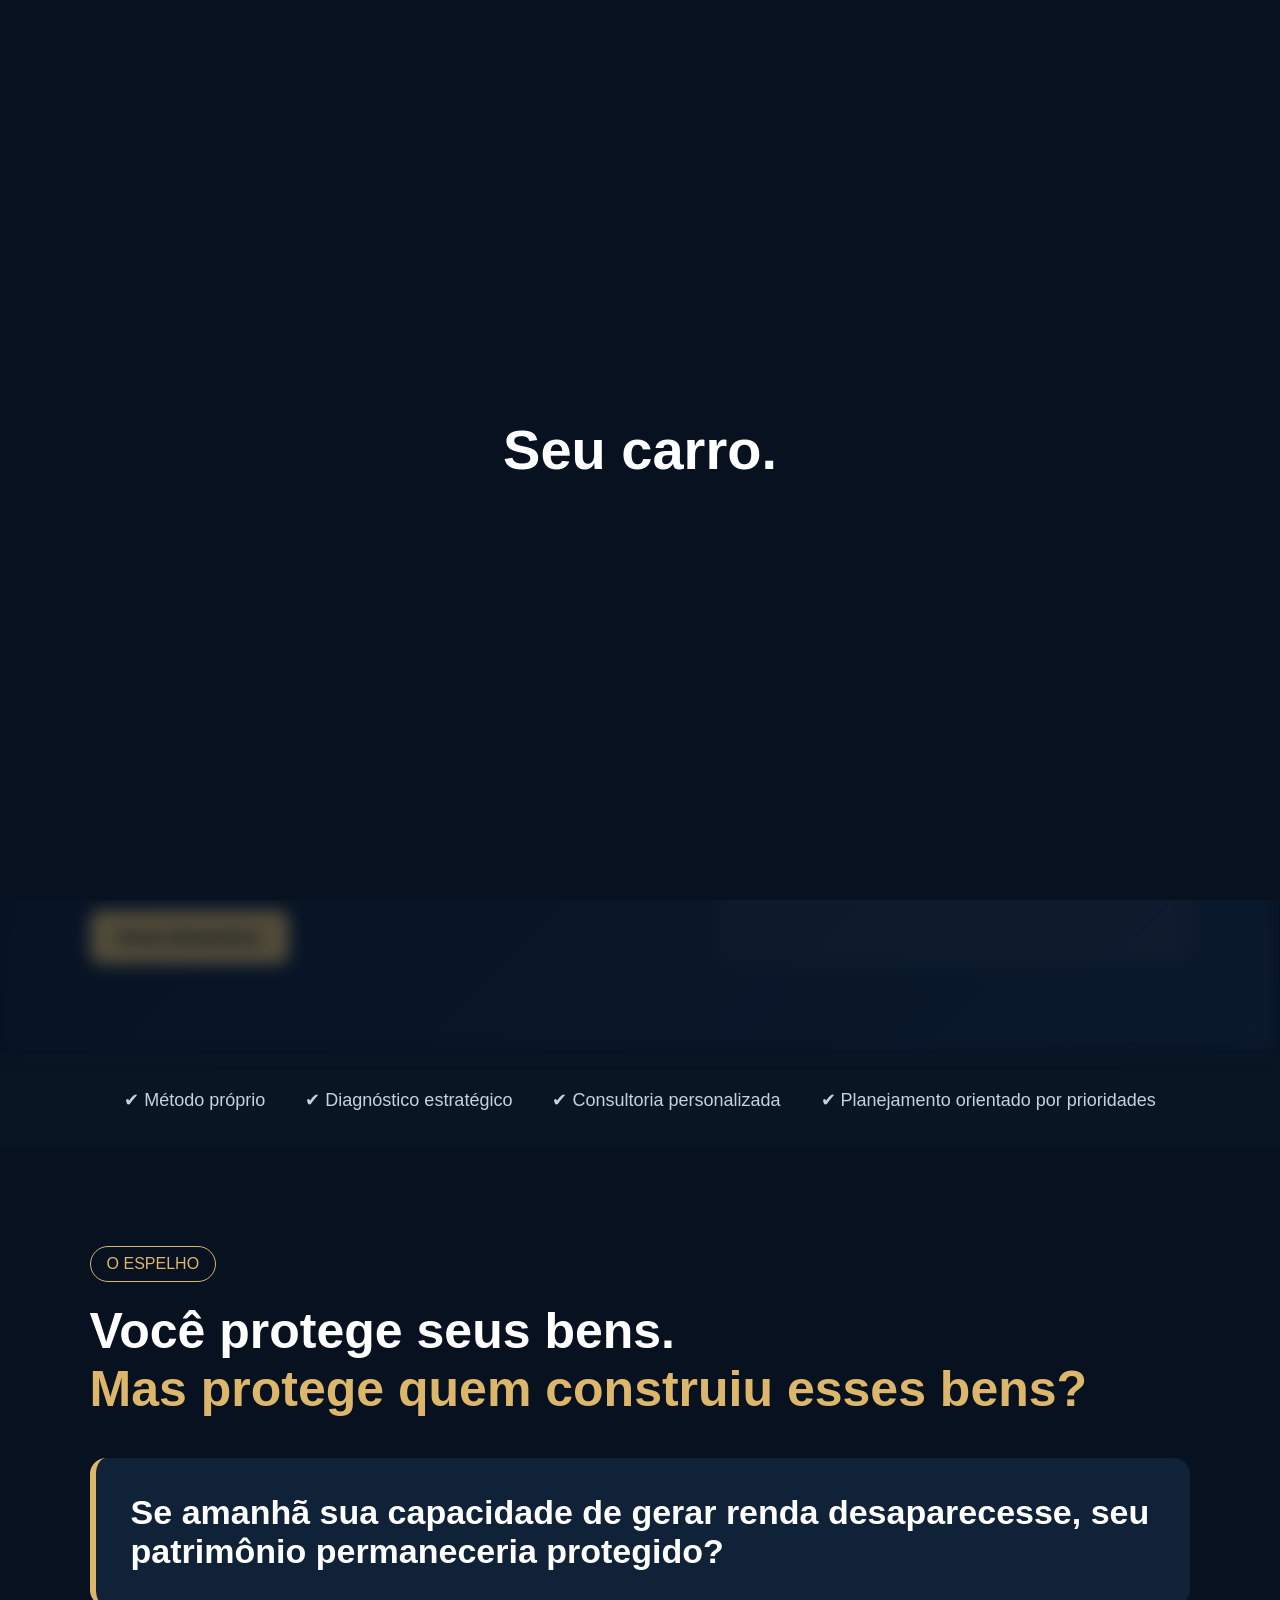
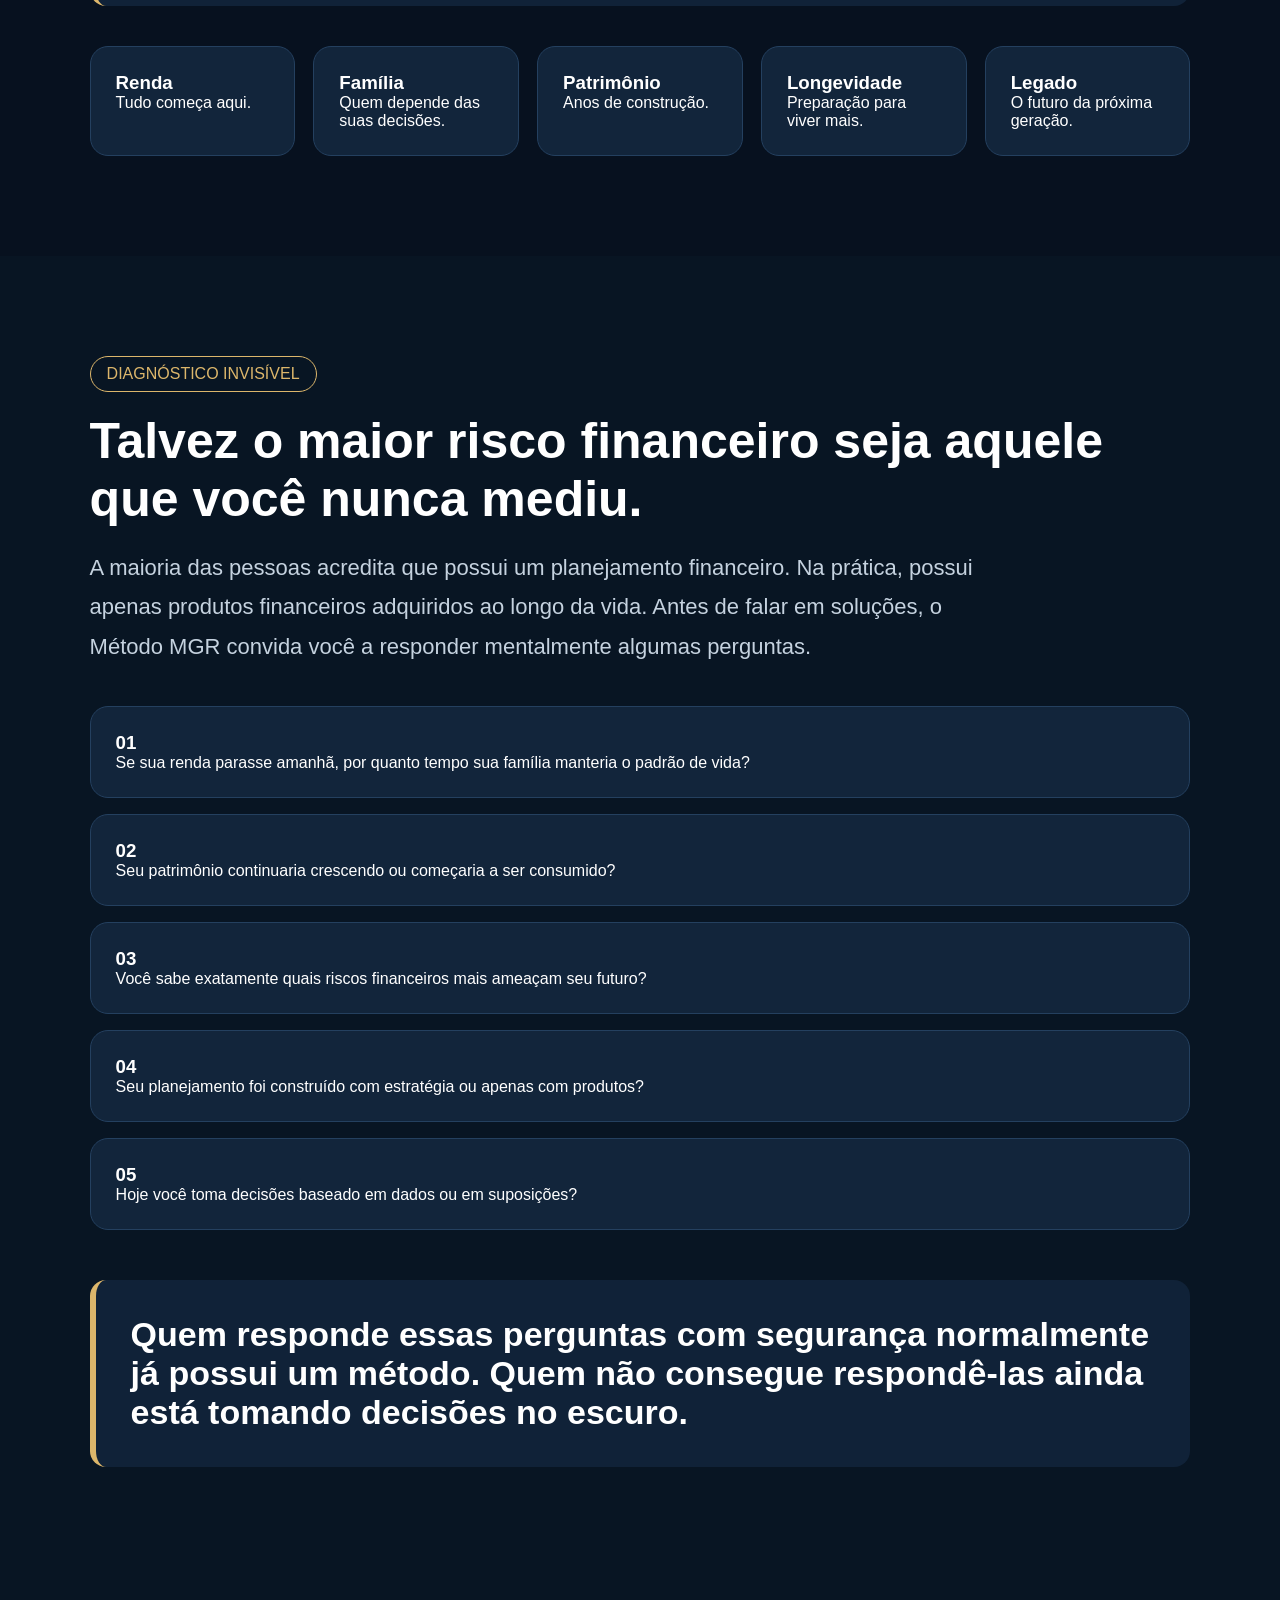
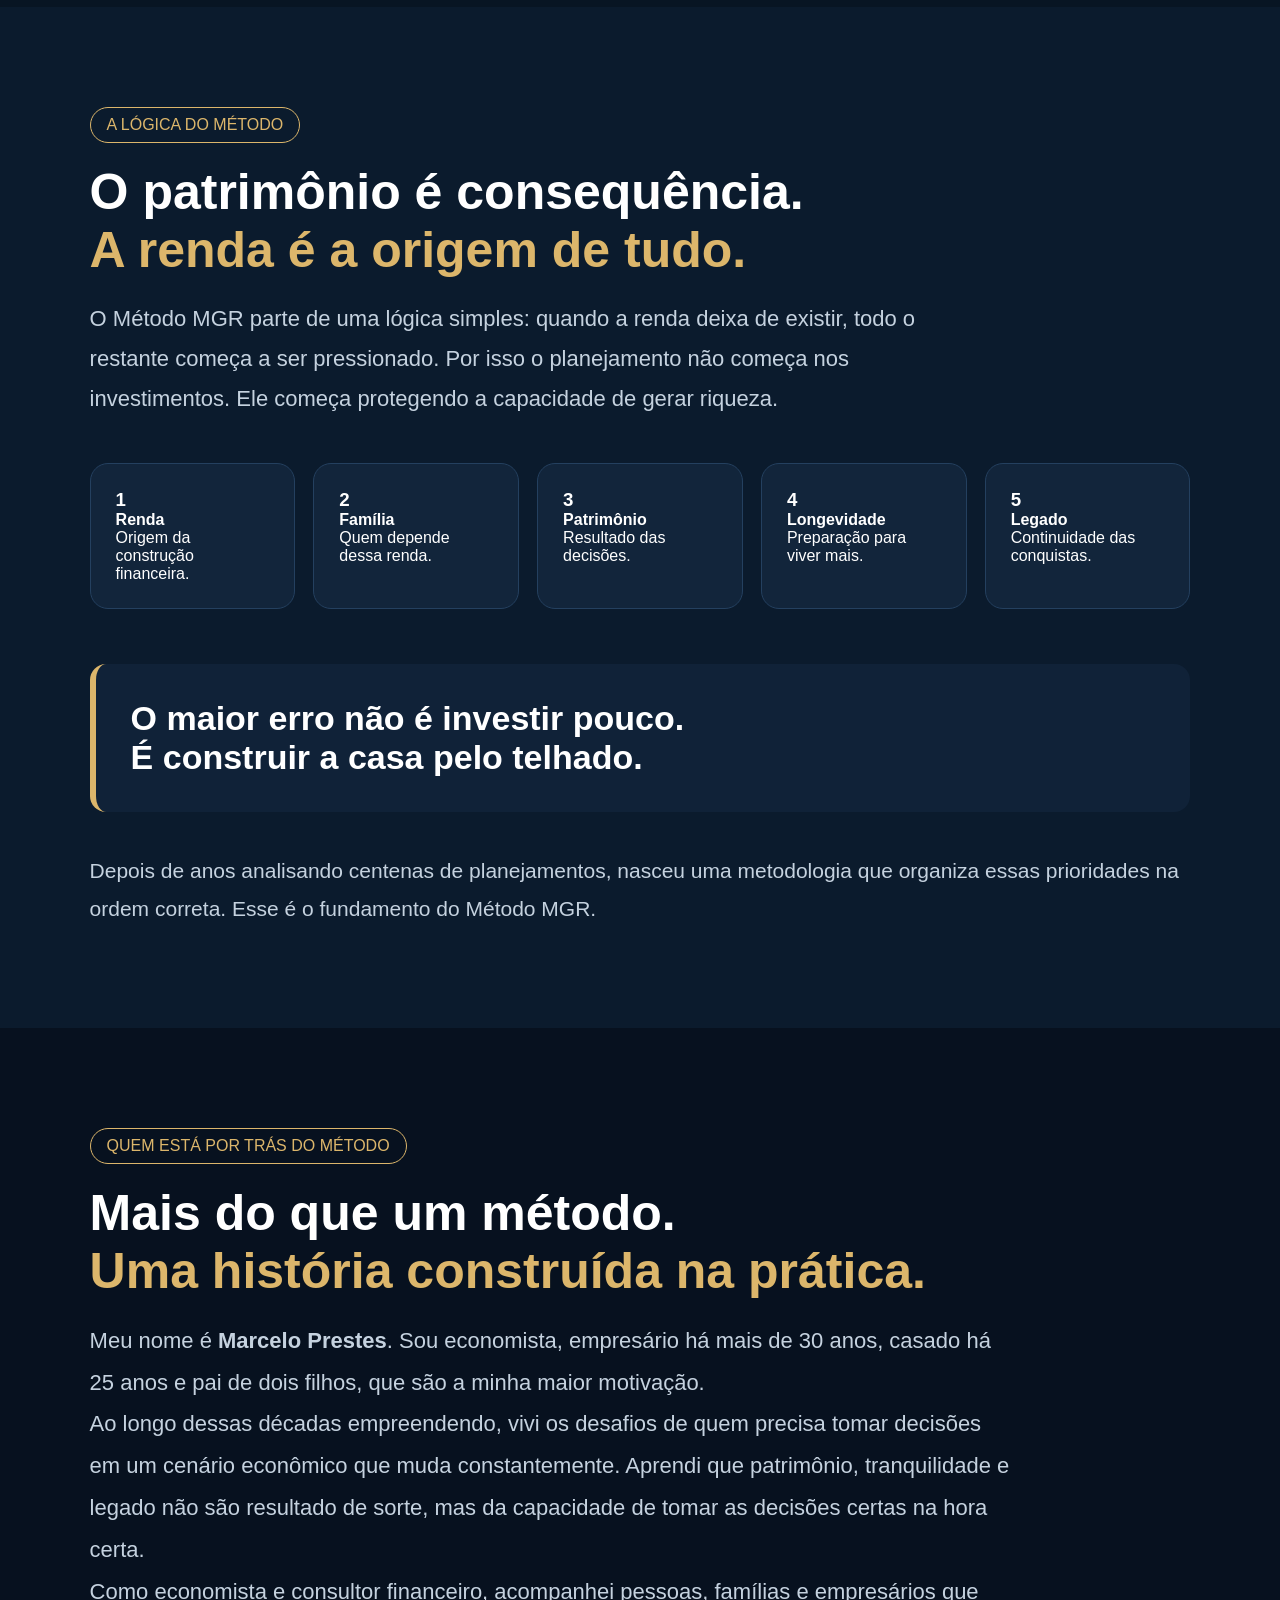
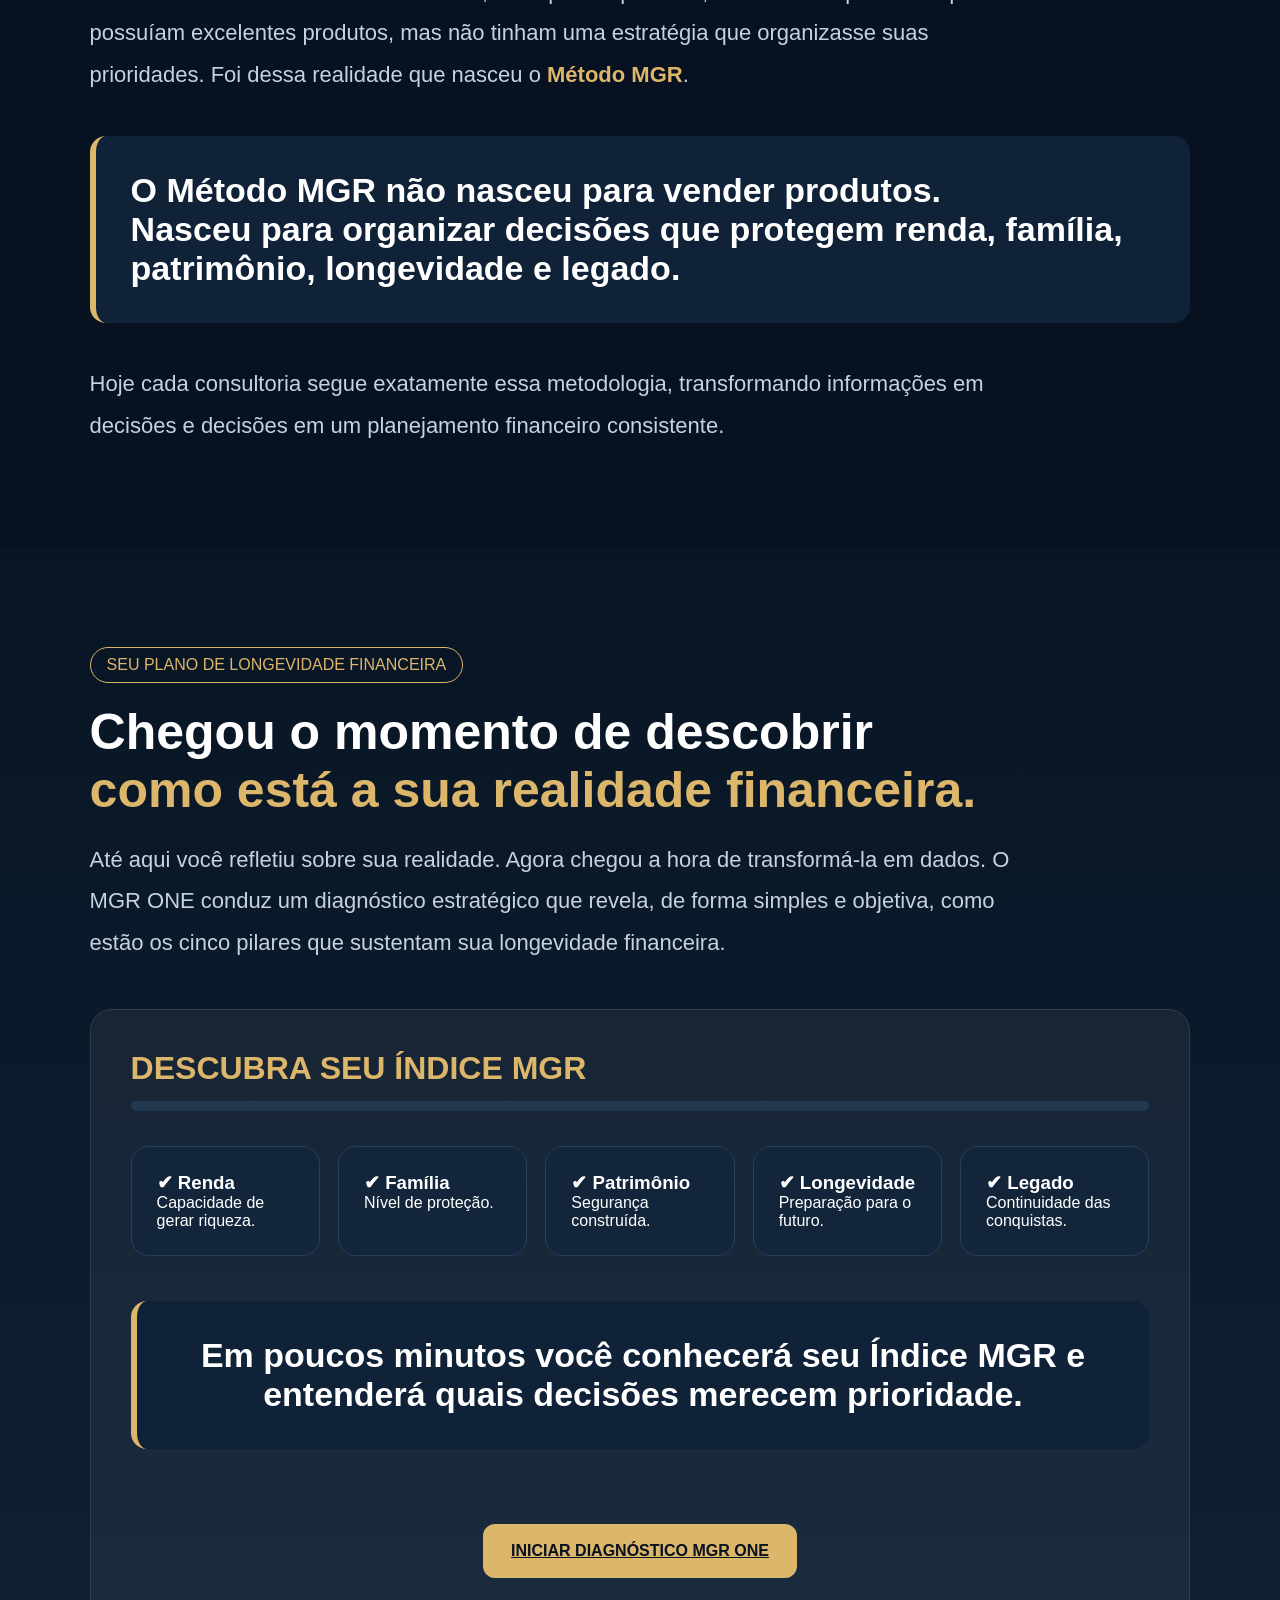
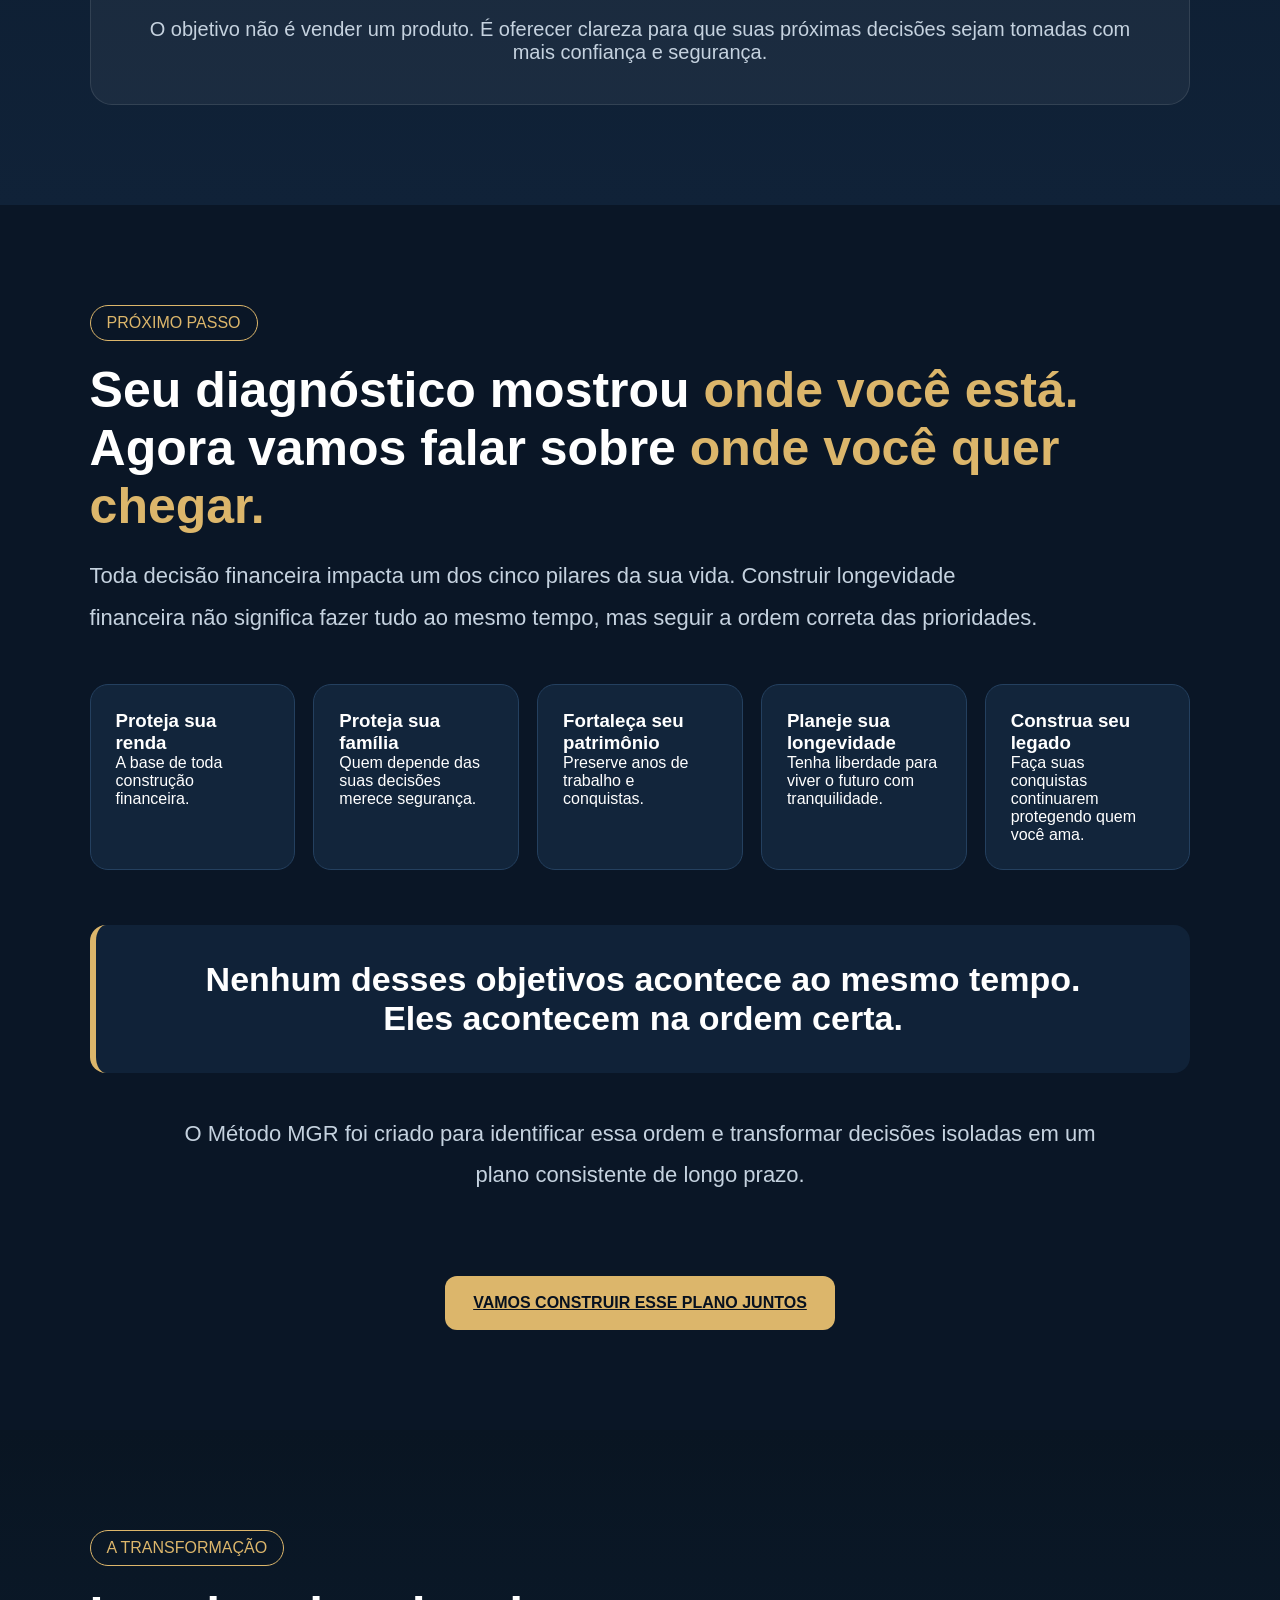
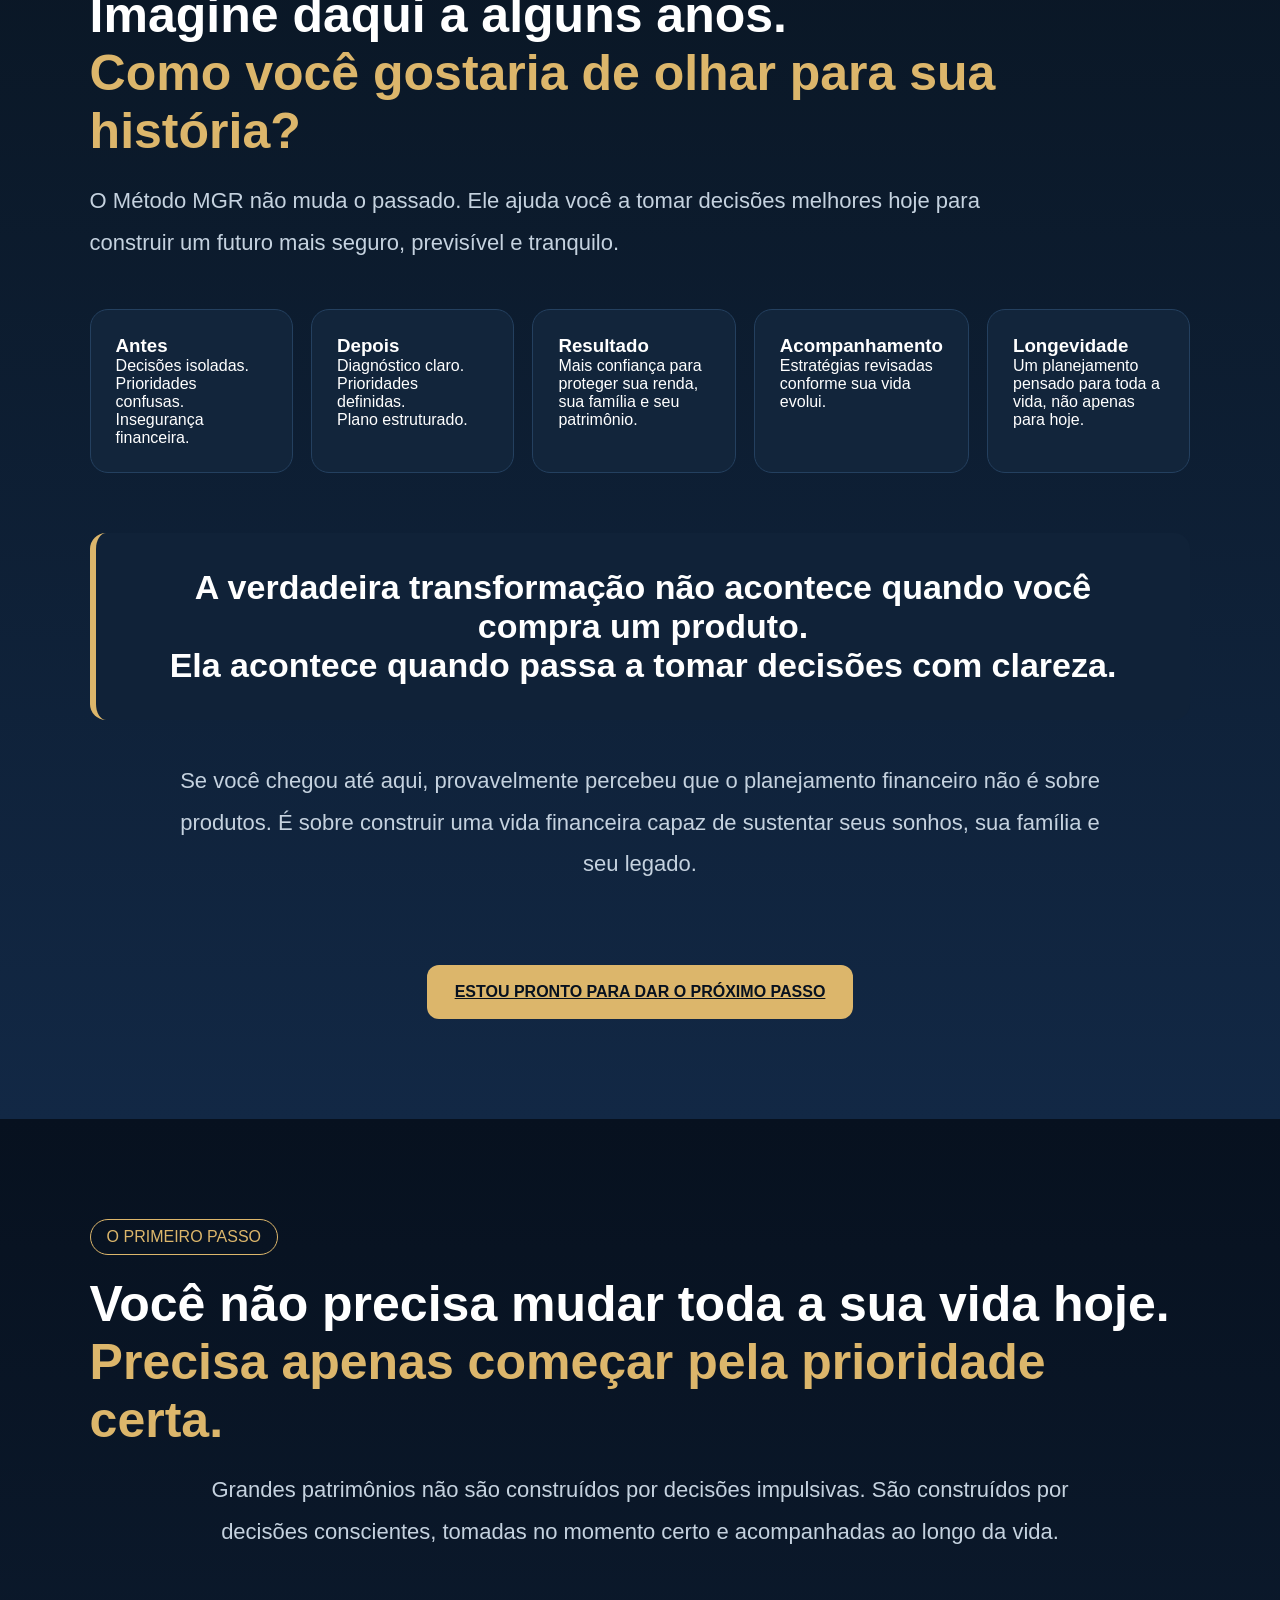
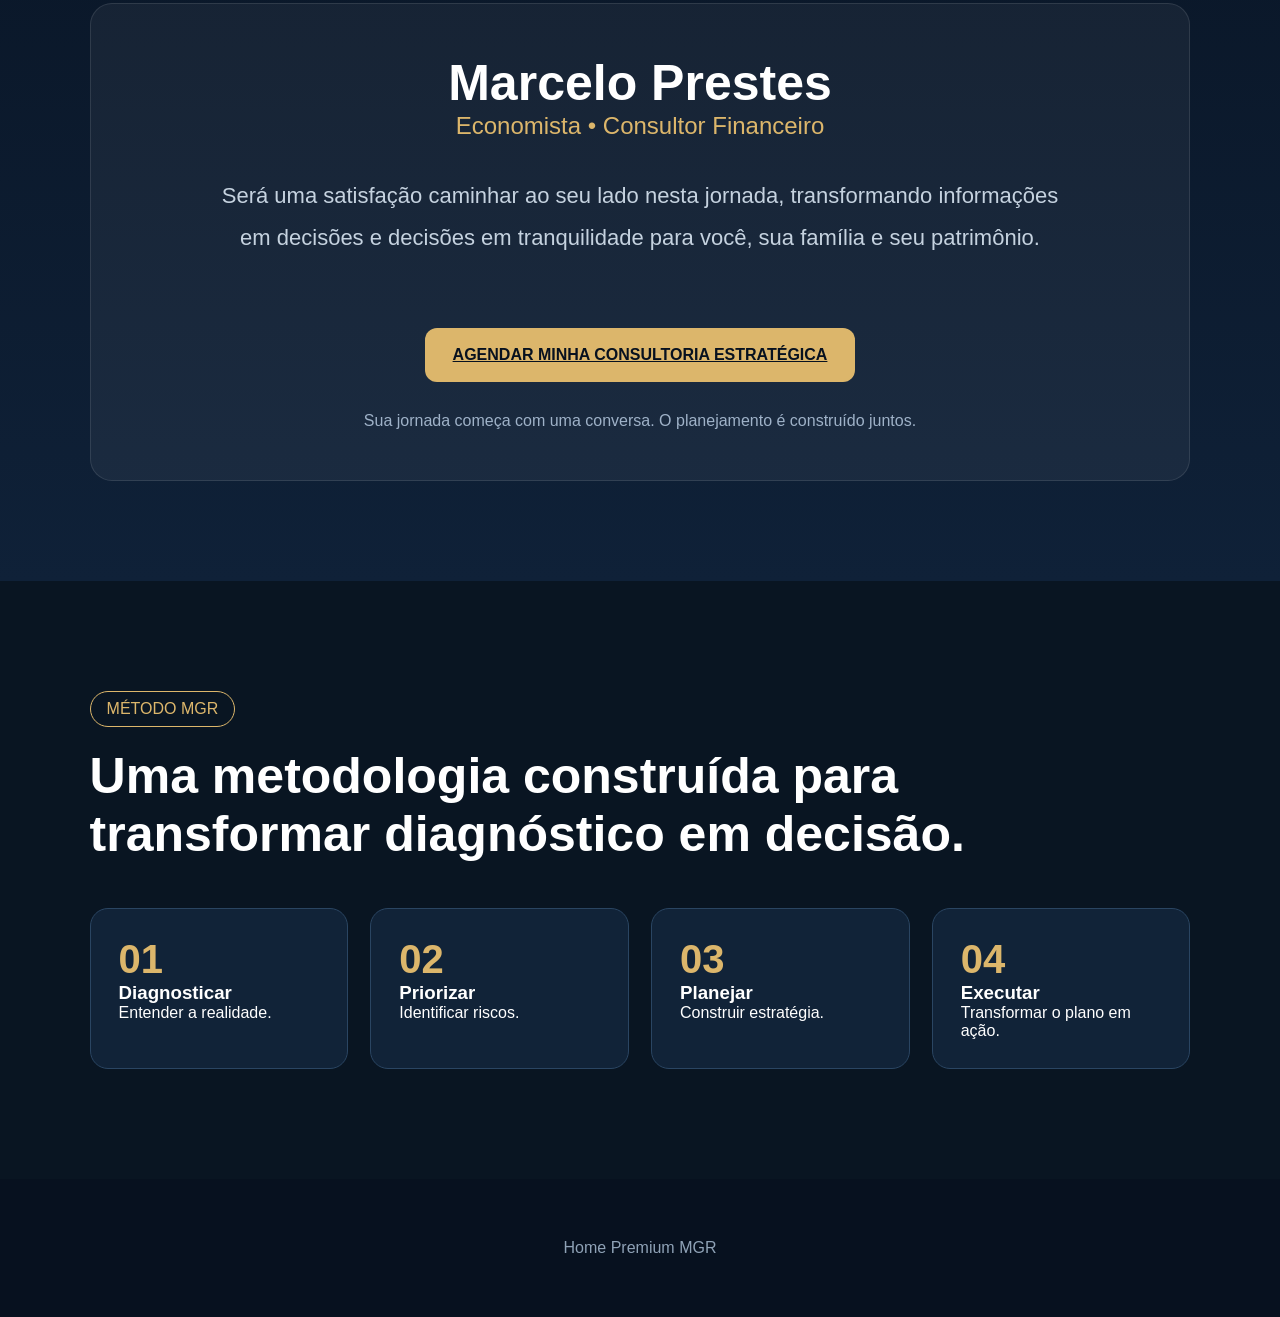
==== index.html @ bc57c1b3 "Update index.html" ====
<!DOCTYPE html>

<html lang="pt-BR">
<head>
<meta charset="utf-8"/>
<meta content="width=device-width,initial-scale=1" name="viewport"/>
<title>MGR Home Premium - Build 011.1 | Correção Duplicidade + Validação de E-mail + MGR START</title>
<style>
*{margin:0;padding:0;box-sizing:border-box}
body{font-family:Arial,sans-serif;background:#07111f;color:#fff}
header{position:fixed;top:0;width:100%;padding:18px 7%;display:flex;justify-content:space-between;background:rgba(7,17,31,.82);backdrop-filter:blur(10px)}
header b{font-size:28px;color:#dcb66b}
.hero{padding:140px 7% 90px;display:grid;grid-template-columns:1.1fr .9fr;gap:50px;background:
radial-gradient(circle at 80% 10%,rgba(220,182,107,.18),transparent 28%),
linear-gradient(135deg,#07111f,#122845)}
.hero h1{font-size:64px;line-height:1.05}
.hero p{margin-top:22px;font-size:20px;color:#c5d2df;line-height:1.8}
.btn{display:inline-block;margin-top:35px;background:#dcb66b;color:#07111f;padding:18px 28px;border-radius:12px;font-weight:bold}
.panel{background:rgba(255,255,255,.05);border:1px solid rgba(255,255,255,.1);border-radius:22px;padding:28px}
.score{font-size:72px;color:#dcb66b;font-weight:bold}
.bar{height:10px;background:#22384f;border-radius:10px;margin:14px 0;overflow:hidden}
.fill{height:100%;background:#dcb66b}
.section{padding:100px 7%}
.badge{display:inline-block;border:1px solid #dcb66b;color:#dcb66b;padding:8px 16px;border-radius:999px}
h2{font-size:50px;margin:20px 0}
.gold{color:#dcb66b}
.question{margin:40px 0;padding:35px;background:#102238;border-left:6px solid #dcb66b;border-radius:16px;font-size:34px;font-weight:bold}
.cards{display:grid;grid-template-columns:repeat(5,1fr);gap:18px}
.card{background:#12253b;border:1px solid #24405f;border-radius:18px;padding:25px;transition:.25s}
.card:hover{transform:translateY(-8px)}
.method{padding:110px 7%;background:#091522}
.methodgrid{display:grid;grid-template-columns:repeat(4,1fr);gap:22px;margin-top:45px}
.step{background:#112338;border:1px solid #2a4562;border-radius:18px;padding:28px}
.step .n{font-size:40px;color:#dcb66b;font-weight:bold}
footer{padding:60px 7%;text-align:center;color:#8fa2b6}
@media(max-width:900px){.hero,.cards,.methodgrid{grid-template-columns:1fr}h1{font-size:42px}h2{font-size:36px}}

.hero>*{animation:fadeUp .8s ease both}
.panel,.card,.step{transition:transform .3s ease,box-shadow .3s ease}
.panel:hover,.card:hover,.step:hover{box-shadow:0 18px 40px rgba(220,182,107,.18)}
.question{transition:all .3s ease}
.question:hover{transform:scale(1.01)}
@keyframes fadeUp{from{opacity:0;transform:translateY(24px)}to{opacity:1;transform:none}}


#introCine{position:fixed;inset:0;background:#07111f;display:flex;align-items:center;justify-content:center;z-index:20000;transition:opacity 1.2s}
#introText{max-width:920px;padding:40px;text-align:center;font-size:56px;font-weight:bold;line-height:1.3;color:#fff;opacity:0;transition:opacity .8s}
body.intro-lock{overflow:hidden}
.hero{transition:filter 1.2s ease,opacity 1.2s ease}
body.intro-lock .hero{filter:blur(8px);opacity:.35}


/* ===== BUILD 010.8 — RESPONSIVIDADE MOBILE ===== */
html,body{max-width:100%;overflow-x:hidden}
img,video,iframe{max-width:100%;height:auto}
header{z-index:1000}

@media (max-width:900px){
  header{padding:14px 5%;align-items:center;gap:12px}
  header b{font-size:24px;flex:0 0 auto}
  header nav{gap:8px!important;overflow-x:auto;white-space:nowrap;max-width:calc(100vw - 90px);padding-bottom:3px;scrollbar-width:none}
  header nav::-webkit-scrollbar{display:none}
  header nav a{font-size:13px;flex:0 0 auto}
  header nav a[style*="background:#dcb66b"]{padding:7px 10px!important}

  .hero{padding:115px 5% 60px;grid-template-columns:minmax(0,1fr);gap:28px}
  .hero h1{font-size:clamp(36px,10vw,48px);line-height:1.08;overflow-wrap:anywhere}
  .hero p{font-size:18px;line-height:1.65}
  .section,.method{padding:65px 5%}
  h2{font-size:clamp(32px,8.5vw,40px);line-height:1.12;overflow-wrap:anywhere}
  .question{margin:28px 0;padding:24px 20px;font-size:clamp(24px,7vw,30px);line-height:1.25}
  .cards,.methodgrid{grid-template-columns:minmax(0,1fr)!important;gap:14px}
  .card,.step,.panel{min-width:0}
  .panel{padding:22px}
  .score{font-size:60px}
  .btn{max-width:100%;padding:16px 20px;text-align:center;line-height:1.25}

  #introText{max-width:100%;padding:24px 20px;font-size:clamp(34px,10vw,48px);line-height:1.22;overflow-wrap:anywhere}
  #introText span{max-width:100%}

  #modalLead{width:min(92vw,520px)!important;max-height:88vh;overflow-y:auto;padding:22px!important}
  #modalLead h2{font-size:28px!important}
}

@media (max-width:600px){
  header{padding:12px 4%}
  header nav a:not([href*="wa.me"]){display:none}
  header nav{overflow:visible;max-width:none;margin-left:auto}
  header nav a[href*="wa.me"]{font-size:13px!important;padding:8px 11px!important}

  .hero{padding:100px 5% 52px}
  .hero h1{font-size:clamp(32px,9.5vw,42px)}
  .hero p{font-size:17px}
  .section,.method{padding:55px 5%}
  .badge{font-size:12px;padding:7px 12px}
  h2{font-size:clamp(29px,8.5vw,36px)}
  .question{font-size:clamp(21px,6.5vw,27px);padding:22px 18px;border-left-width:4px}
  .card{padding:20px}
  .step{padding:22px}
  .panel{padding:20px!important}
  .score{font-size:54px}

  .section p,.method p{overflow-wrap:anywhere}
  .section p[style*="font-size:22px"],.method p[style*="font-size:22px"]{font-size:18px!important;line-height:1.7!important}
  .section p[style*="font-size:21px"]{font-size:18px!important;line-height:1.7!important}
  .section p[style*="font-size:20px"]{font-size:17px!important}
  .section div[style*="font-size:32px"]{font-size:25px!important}
  .section p[style*="font-size:24px"]{font-size:20px!important}

  #introText{font-size:clamp(30px,9vw,42px)!important;padding:20px 16px!important}
  #introText span[style*="font-size:50px"]{font-size:clamp(28px,8vw,38px)!important}
  #introText span[style*="font-size:72px"]{font-size:clamp(42px,13vw,58px)!important}
  #introText span[style*="font-size:58px"]{font-size:clamp(34px,10vw,46px)!important}
  #introText div[style*="font-size:28px"]{font-size:20px!important;line-height:1.5!important;margin-top:18px!important}

  #modalLead{top:52%!important;width:92vw!important;padding:20px!important}
  #modalLead>div[style*="display:flex"]{flex-direction:column}
  #modalLead button{width:100%;flex:auto!important}
}

@media (max-width:390px){
  .hero h1{font-size:30px}
  h2{font-size:28px}
  .question{font-size:21px}
  .btn{display:block;width:100%;font-size:14px}
}


/* ===== BUILD 010.9 — INTEGRAÇÃO MGR START ===== */
#mgrStartLiberado{display:none;position:fixed;inset:0;z-index:10001;background:linear-gradient(145deg,#07111f,#102845);align-items:center;justify-content:center;padding:24px}
#mgrStartLiberado .start-box{width:min(94vw,680px);background:#0f2138;border:1px solid rgba(220,182,107,.65);border-radius:24px;padding:42px;text-align:center;box-shadow:0 30px 80px rgba(0,0,0,.45)}
#mgrStartLiberado .start-mark{width:86px;height:86px;border-radius:22px;margin:0 auto 22px;border:2px solid #dcb66b;display:flex;align-items:center;justify-content:center;font-weight:900;font-size:26px;color:#dcb66b}
#mgrStartLiberado h2{font-size:38px;margin:10px 0 16px}
#mgrStartLiberado p{color:#c5d2df;font-size:19px;line-height:1.7}
#mgrStartLiberado .start-actions{display:flex;gap:12px;justify-content:center;flex-wrap:wrap;margin-top:28px}
#mgrStartLiberado .start-primary{display:inline-block;background:#dcb66b;color:#07111f;padding:16px 24px;border-radius:12px;font-weight:bold;text-decoration:none}
#mgrStartLiberado .start-secondary{background:transparent;color:#fff;padding:15px 22px;border-radius:12px;font-weight:bold;border:1px solid #405875;cursor:pointer}
@media(max-width:600px){#mgrStartLiberado{padding:14px}#mgrStartLiberado .start-box{padding:28px 20px}#mgrStartLiberado h2{font-size:30px}#mgrStartLiberado p{font-size:17px}#mgrStartLiberado .start-actions{flex-direction:column}#mgrStartLiberado .start-primary,#mgrStartLiberado .start-secondary{width:100%}}


/* ===== BUILD 011 — VALIDAÇÃO DE E-MAIL ===== */
#modalValidacao{display:none;position:fixed;left:50%;top:50%;transform:translate(-50%,-50%);width:min(92%,520px);background:#0f2138;border:1px solid #dcb66b;border-radius:18px;padding:28px;z-index:10000;color:#fff;box-shadow:0 30px 80px rgba(0,0,0,.55)}
#modalValidacao h2{font-size:30px;margin-bottom:10px}
#modalValidacao p{color:#c5d2df;line-height:1.6;margin-bottom:16px}
#codigoEmail{width:100%;padding:16px;margin:8px 0;border-radius:8px;border:none;text-align:center;font-size:24px;letter-spacing:7px;font-weight:bold}
#msgValidacao{min-height:22px;margin-top:10px;font-size:14px;color:#dcb66b}
#btnValidarEmail{width:100%;padding:14px;margin-top:14px;border:0;border-radius:10px;background:#dcb66b;color:#07111f;font-weight:bold;cursor:pointer}
#btnValidarEmail:disabled{opacity:.55;cursor:wait}

</style>
</head>
<body><div id='introCine'><div id='introText'></div></div>
<header><b>MGR</b><nav style='display:flex;gap:18px;align-items:center'>
<a href='#home' style='color:#fff;text-decoration:none'>Home</a>
<a href='#metodo' style='color:#fff;text-decoration:none'>Método</a>
<a href='#historia' style='color:#fff;text-decoration:none'>Minha História</a>
<a href='#diagnostico' style='color:#fff;text-decoration:none'>Diagnóstico</a>
<a href='https://instagram.com/marceloprestes.economista' target='_blank' style='color:#dcb66b;text-decoration:none'>Instagram</a>
<a href='https://wa.me/5514996575019?text=Olá%20Marcelo!%20Conheci%20o%20Método%20MGR%20e%20gostaria%20de%20agendar%20uma%20consultoria.' target='_blank' style='background:#dcb66b;color:#07111f;padding:8px 14px;border-radius:8px;text-decoration:none;font-weight:bold'>WhatsApp</a>
</nav></header>
<section id="home" class="hero">
<div>
<h1>Planejamento financeiro inteligente.<br/>Proteção patrimonial estratégica.<br/><span class="gold">Construa sua longevidade financeira.</span></h1>
<p>O Método MGR foi desenvolvido para transformar decisões financeiras em uma estratégia clara de proteção da renda, da família, do patrimônio, da longevidade e do legado.</p>
<a class="btn" href="#" onclick="abrirModal('diagnostico');return false;">Iniciar Diagnóstico</a>
</div>
<div class="panel">
<div style="color:#9fb2c8">MGR ONE • Painel Estratégico</div>
<div class="score">87</div>
<p>Nível Geral de Proteção</p>
<div class="bar"><div class="fill" style="width:92%"></div></div>
<div>Proteção da Renda</div>
<div class="bar"><div class="fill" style="width:78%"></div></div>
<div>Família</div>
<div class="bar"><div class="fill" style="width:64%"></div></div>
<div>Reserva Estratégica</div>
<div class="bar"><div class="fill" style="width:55%"></div></div>
<div>Previdência</div>
</div>
</section>

<section class="section" style="padding:35px 7%;background:#091522;text-align:center">
<div style="display:flex;justify-content:center;gap:40px;flex-wrap:wrap;color:#c5d2df;font-size:18px">
<div>✔ Método próprio</div>
<div>✔ Diagnóstico estratégico</div>
<div>✔ Consultoria personalizada</div>
<div>✔ Planejamento orientado por prioridades</div>
</div>
</section>

<section class="section">
<span class="badge">O ESPELHO</span>
<h2>Você protege seus bens.<br/><span class="gold">Mas protege quem construiu esses bens?</span></h2>
<div class="question">Se amanhã sua capacidade de gerar renda desaparecesse, seu patrimônio permaneceria protegido?</div>
<div class="cards">
<div class="card"><h3>Renda</h3><p>Tudo começa aqui.</p></div>
<div class="card"><h3>Família</h3><p>Quem depende das suas decisões.</p></div>
<div class="card"><h3>Patrimônio</h3><p>Anos de construção.</p></div>
<div class="card"><h3>Longevidade</h3><p>Preparação para viver mais.</p></div>
<div class="card"><h3>Legado</h3><p>O futuro da próxima geração.</p></div>
</div>
</section>
<section class="section" style="background:#081523">
<span class="badge">DIAGNÓSTICO INVISÍVEL</span>
<h2>Talvez o maior risco financeiro seja aquele que você nunca mediu.</h2>
<p style="max-width:900px;color:#c5d2df;font-size:22px;line-height:1.8">
A maioria das pessoas acredita que possui um planejamento financeiro. Na prática,
possui apenas produtos financeiros adquiridos ao longo da vida. Antes de falar em soluções,
o Método MGR convida você a responder mentalmente algumas perguntas.
</p>
<div class="cards" style="grid-template-columns:1fr;gap:16px;margin-top:40px">
<div class="card"><h3>01</h3><p>Se sua renda parasse amanhã, por quanto tempo sua família manteria o padrão de vida?</p></div>
<div class="card"><h3>02</h3><p>Seu patrimônio continuaria crescendo ou começaria a ser consumido?</p></div>
<div class="card"><h3>03</h3><p>Você sabe exatamente quais riscos financeiros mais ameaçam seu futuro?</p></div>
<div class="card"><h3>04</h3><p>Seu planejamento foi construído com estratégia ou apenas com produtos?</p></div>
<div class="card"><h3>05</h3><p>Hoje você toma decisões baseado em dados ou em suposições?</p></div>
</div>
<div class="question" style="margin-top:50px">
Quem responde essas perguntas com segurança normalmente já possui um método.
Quem não consegue respondê-las ainda está tomando decisões no escuro.
</div>
</section>
<section class="section" style="background:#0b1b2d">
<span class="badge">A LÓGICA DO MÉTODO</span>
<h2>O patrimônio é consequência.<br/><span class="gold">A renda é a origem de tudo.</span></h2>
<p style="max-width:900px;color:#c5d2df;font-size:22px;line-height:1.8">
O Método MGR parte de uma lógica simples: quando a renda deixa de existir,
todo o restante começa a ser pressionado. Por isso o planejamento não começa
nos investimentos. Ele começa protegendo a capacidade de gerar riqueza.
</p>
<div class="cards" style="grid-template-columns:repeat(5,1fr);margin-top:45px">
<div class="card"><h3>1</h3><h4>Renda</h4><p>Origem da construção financeira.</p></div>
<div class="card"><h3>2</h3><h4>Família</h4><p>Quem depende dessa renda.</p></div>
<div class="card"><h3>3</h3><h4>Patrimônio</h4><p>Resultado das decisões.</p></div>
<div class="card"><h3>4</h3><h4>Longevidade</h4><p>Preparação para viver mais.</p></div>
<div class="card"><h3>5</h3><h4>Legado</h4><p>Continuidade das conquistas.</p></div>
</div>
<div class="question" style="margin-top:55px">
O maior erro não é investir pouco.<br/>
É construir a casa pelo telhado.
</div>
<p style="margin-top:35px;font-size:21px;color:#c5d2df;line-height:1.8">
Depois de anos analisando centenas de planejamentos, nasceu uma metodologia
que organiza essas prioridades na ordem correta. Esse é o fundamento do Método MGR.
</p>
</section>
<section id="historia" class="section" style="background:#07111f">
<span class="badge">QUEM ESTÁ POR TRÁS DO MÉTODO</span>
<h2>Mais do que um método.<br/><span class="gold">Uma história construída na prática.</span></h2>
<p style="max-width:920px;color:#c5d2df;font-size:22px;line-height:1.9">
Meu nome é <strong>Marcelo Prestes</strong>. Sou economista, empresário há mais de 30 anos,
casado há 25 anos e pai de dois filhos, que são a minha maior motivação.
</p>
<p style="max-width:920px;color:#c5d2df;font-size:22px;line-height:1.9">
Ao longo dessas décadas empreendendo, vivi os desafios de quem precisa tomar decisões em um cenário econômico
que muda constantemente. Aprendi que patrimônio, tranquilidade e legado não são resultado de sorte,
mas da capacidade de tomar as decisões certas na hora certa.
</p>
<p style="max-width:920px;color:#c5d2df;font-size:22px;line-height:1.9">
Como economista e consultor financeiro, acompanhei pessoas, famílias e empresários que possuíam excelentes produtos,
mas não tinham uma estratégia que organizasse suas prioridades.
Foi dessa realidade que nasceu o <span class="gold"><strong>Método MGR</strong></span>.
</p>
<div class="question">
O Método MGR não nasceu para vender produtos.<br/>
Nasceu para organizar decisões que protegem renda, família, patrimônio, longevidade e legado.
</div>
<p style="max-width:920px;color:#c5d2df;font-size:22px;line-height:1.9">
Hoje cada consultoria segue exatamente essa metodologia, transformando informações em decisões
e decisões em um planejamento financeiro consistente.
</p>
</section>
<section id="diagnostico" class="section" style="background:linear-gradient(180deg,#081523,#102238)">
<span class="badge">SEU PLANO DE LONGEVIDADE FINANCEIRA</span>
<h2>Chegou o momento de descobrir<br/><span class="gold">como está a sua realidade financeira.</span></h2>
<p style="max-width:920px;color:#c5d2df;font-size:22px;line-height:1.9">
Até aqui você refletiu sobre sua realidade. Agora chegou a hora de transformá-la em dados.
O MGR ONE conduz um diagnóstico estratégico que revela, de forma simples e objetiva,
como estão os cinco pilares que sustentam sua longevidade financeira.
</p>
<div class="panel" style="margin-top:45px;padding:40px">
<div style="font-size:32px;font-weight:bold;color:#dcb66b">DESCUBRA SEU ÍNDICE MGR</div>
<div class="bar"><div class="fill" style="width:0%"></div></div>
<div class="cards" style="margin-top:35px">
<div class="card"><h3>✔ Renda</h3><p>Capacidade de gerar riqueza.</p></div>
<div class="card"><h3>✔ Família</h3><p>Nível de proteção.</p></div>
<div class="card"><h3>✔ Patrimônio</h3><p>Segurança construída.</p></div>
<div class="card"><h3>✔ Longevidade</h3><p>Preparação para o futuro.</p></div>
<div class="card"><h3>✔ Legado</h3><p>Continuidade das conquistas.</p></div>
</div>
<div class="question" style="margin-top:45px;text-align:center">
Em poucos minutos você conhecerá seu Índice MGR e entenderá quais decisões merecem prioridade.
</div>
<div style="text-align:center;margin-top:40px">
<a class="btn" href="#" onclick="abrirModal('diagnostico');return false;">INICIAR DIAGNÓSTICO MGR ONE</a>
</div>
<p style="margin-top:40px;text-align:center;color:#c5d2df;font-size:20px">
O objetivo não é vender um produto. É oferecer clareza para que suas próximas decisões sejam tomadas com mais confiança e segurança.
</p>
</div>
</section>
<section class="section" style="background:#0a1626">
<span class="badge">PRÓXIMO PASSO</span>
<h2>Seu diagnóstico mostrou <span class="gold">onde você está.</span><br/>Agora vamos falar sobre <span class="gold">onde você quer chegar.</span></h2>
<p style="max-width:950px;color:#c5d2df;font-size:22px;line-height:1.9">
Toda decisão financeira impacta um dos cinco pilares da sua vida. Construir longevidade financeira
não significa fazer tudo ao mesmo tempo, mas seguir a ordem correta das prioridades.
</p>
<div class="cards" style="margin-top:45px">
<div class="card"><h3>Proteja sua renda</h3><p>A base de toda construção financeira.</p></div>
<div class="card"><h3>Proteja sua família</h3><p>Quem depende das suas decisões merece segurança.</p></div>
<div class="card"><h3>Fortaleça seu patrimônio</h3><p>Preserve anos de trabalho e conquistas.</p></div>
<div class="card"><h3>Planeje sua longevidade</h3><p>Tenha liberdade para viver o futuro com tranquilidade.</p></div>
<div class="card"><h3>Construa seu legado</h3><p>Faça suas conquistas continuarem protegendo quem você ama.</p></div>
</div>
<div class="question" style="margin-top:55px;text-align:center">
Nenhum desses objetivos acontece ao mesmo tempo.<br/>
Eles acontecem na ordem certa.
</div>
<p style="max-width:950px;margin:40px auto 0;color:#c5d2df;font-size:22px;line-height:1.9;text-align:center">
O Método MGR foi criado para identificar essa ordem e transformar decisões isoladas em um plano consistente de longo prazo.
</p>
<div style="text-align:center;margin-top:45px">
<a class="btn" href="#" onclick="abrirModal('construir_plano');return false;">VAMOS CONSTRUIR ESSE PLANO JUNTOS</a>
</div>
</section>
<section class="section" style="background:linear-gradient(180deg,#091522,#122845)">
<span class="badge">A TRANSFORMAÇÃO</span>
<h2>Imagine daqui a alguns anos.<br/><span class="gold">Como você gostaria de olhar para sua história?</span></h2>
<p style="max-width:950px;color:#c5d2df;font-size:22px;line-height:1.9">
O Método MGR não muda o passado. Ele ajuda você a tomar decisões melhores hoje para construir um futuro mais seguro, previsível e tranquilo.
</p>
<div class="cards" style="margin-top:45px">
<div class="card">
<h3>Antes</h3>
<p>Decisões isoladas.<br/>Prioridades confusas.<br/>Insegurança financeira.</p>
</div>
<div class="card">
<h3>Depois</h3>
<p>Diagnóstico claro.<br/>Prioridades definidas.<br/>Plano estruturado.</p>
</div>
<div class="card">
<h3>Resultado</h3>
<p>Mais confiança para proteger sua renda, sua família e seu patrimônio.</p>
</div>
<div class="card">
<h3>Acompanhamento</h3>
<p>Estratégias revisadas conforme sua vida evolui.</p>
</div>
<div class="card">
<h3>Longevidade</h3>
<p>Um planejamento pensado para toda a vida, não apenas para hoje.</p>
</div>
</div>
<div class="question" style="margin-top:60px;text-align:center">
A verdadeira transformação não acontece quando você compra um produto.<br/>
Ela acontece quando passa a tomar decisões com clareza.
</div>
<p style="max-width:950px;margin:40px auto 0;text-align:center;color:#c5d2df;font-size:22px;line-height:1.9">
Se você chegou até aqui, provavelmente percebeu que o planejamento financeiro não é sobre produtos. É sobre construir uma vida financeira capaz de sustentar seus sonhos, sua família e seu legado.
</p>
<div style="text-align:center;margin-top:45px">
<a class="btn" href="#" onclick="abrirModal('proximo_passo');return false;">ESTOU PRONTO PARA DAR O PRÓXIMO PASSO</a>
</div>
</section>

<section class="section" style="background:linear-gradient(180deg,#07111f,#0f2138)">
<span class="badge">O PRIMEIRO PASSO</span>
<h2>Você não precisa mudar toda a sua vida hoje.<br/><span class="gold">Precisa apenas começar pela prioridade certa.</span></h2>
<p style="max-width:940px;margin:auto;color:#c5d2df;font-size:22px;line-height:1.9;text-align:center">
Grandes patrimônios não são construídos por decisões impulsivas.
São construídos por decisões conscientes, tomadas no momento certo e acompanhadas ao longo da vida.
</p>
<div class="panel" style="margin-top:50px;padding:50px;text-align:center">
<h2 style="margin:0">Marcelo Prestes</h2>
<p style="font-size:24px;color:#dcb66b">Economista • Consultor Financeiro</p>
<p style="margin:35px auto;max-width:850px;color:#c5d2df;font-size:22px;line-height:1.9">
Será uma satisfação caminhar ao seu lado nesta jornada, transformando informações em decisões e decisões em tranquilidade para você, sua família e seu patrimônio.
</p>
<a class='btn' target='_blank' href='#' onclick="abrirModal('agendamento');return false;">AGENDAR MINHA CONSULTORIA ESTRATÉGICA</a>
<p style="margin-top:30px;color:#9fb2c8">
Sua jornada começa com uma conversa.
O planejamento é construído juntos.
</p>
</div>
</section>
<section id="metodo" class="method">
<span class="badge">MÉTODO MGR</span>
<h2>Uma metodologia construída para transformar diagnóstico em decisão.</h2>
<div class="methodgrid">
<div class="step"><div class="n">01</div><h3>Diagnosticar</h3><p>Entender a realidade.</p></div>
<div class="step"><div class="n">02</div><h3>Priorizar</h3><p>Identificar riscos.</p></div>
<div class="step"><div class="n">03</div><h3>Planejar</h3><p>Construir estratégia.</p></div>
<div class="step"><div class="n">04</div><h3>Executar</h3><p>Transformar o plano em ação.</p></div>
</div>
</section>


<div id="overlay" onclick="fecharModal()" style="display:none;position:fixed;inset:0;background:rgba(0,0,0,.75);z-index:9998"></div>
<div id="modalLead" style="display:none;position:fixed;left:50%;top:50%;transform:translate(-50%,-50%);width:min(92%,520px);background:#0f2138;border:1px solid #dcb66b;border-radius:18px;padding:28px;z-index:9999;color:#fff">
<h2 style="font-size:30px;margin-bottom:10px">Antes de iniciar</h2>
<p style="color:#c5d2df;margin-bottom:20px">Preencha seus dados para iniciarmos seu Diagnóstico Estratégico MGR.</p>
<form id="leadForm" autocomplete="off">
<input id="nome" autocomplete="new-password" placeholder="Nome completo" style="width:100%;padding:14px;margin:8px 0;border-radius:8px;border:none">
<input id="fone" autocomplete="off" placeholder="WhatsApp" style="width:100%;padding:14px;margin:8px 0;border-radius:8px;border:none">
<input id="email" autocomplete="off" type="email" placeholder="E-mail" style="width:100%;padding:14px;margin:8px 0;border-radius:8px;border:none">
</form>
<div style="display:flex;gap:10px;margin-top:20px">
<button onclick="fecharModal()" style="flex:1;padding:14px;border-radius:10px">Cancelar</button>
<button id="btnContinuarLead" type="button" onclick="continuarDiag()" style="flex:1;padding:14px;border-radius:10px;background:#dcb66b;font-weight:bold">Continuar</button>
</div>
</div>

<div id="modalValidacao">
<h2>Valide seu e-mail</h2>
<p>Digite o código de 6 dígitos vinculado ao seu cadastro para liberar o acesso ao MGR START.</p>
<input id="codigoEmail" inputmode="numeric" maxlength="6" autocomplete="one-time-code" placeholder="000000">
<div id="msgValidacao"></div>
<button id="btnValidarEmail" type="button" onclick="validarCodigoEmail()">VALIDAR E LIBERAR ACESSO</button>
</div>

<div id="mgrStartLiberado">
 <div class="start-box">
  <div class="start-mark">MGR</div>
  <span class="badge">ACESSO LIBERADO</span>
  <h2>Seu primeiro passo no Método MGR<br><span class="gold">começa pelo MGR START.</span></h2>
  <p>Seu cadastro foi concluído. Agora você pode começar organizando sua vida financeira com uma ferramenta criada para transformar números em clareza e clareza em melhores decisões.</p>
  <div class="start-actions">
   <a class="start-primary" href="https://start.mgrplanejamento.com.br" target="_blank" rel="noopener">COMEÇAR PELO MGR START</a>
   <button class="start-secondary" type="button" onclick="continuarWhatsApp()">FALAR COM MARCELO</button>
  </div>
  <p style="font-size:14px;color:#8fa2b6;margin-top:22px">No smartphone, o MGR START pode ser instalado como aplicativo na tela inicial.</p>
 </div>
</div>

<footer>Home Premium MGR</footer>


<script>
document.documentElement.style.scrollBehavior='smooth';
let ctaSelecionado='diagnostico';
let envioLeadEmAndamento=false;
function limparFormulario(){
 document.getElementById('leadForm').reset();
 document.getElementById('nome').value='';
 document.getElementById('fone').value='';
 document.getElementById('email').value='';
}
function abrirModal(cta){
ctaSelecionado=cta||'diagnostico';
limparFormulario();
overlay.style.display='block';
modalLead.style.display='block';
setTimeout(()=>nome.focus(),50);
}
function fecharModal(){
 limparFormulario();
 overlay.style.display='none';
 modalLead.style.display='none';
}


// ===== BUILD 010.8 RESPONSIVA =====
async function enviarLeadServidor(lead){
 const payload={nome:lead.nome,email:lead.email,whatsapp:lead.fone,telefone:lead.fone,empresa:"",origem:"Landing Page MGR",campanha:"Landing Page MGR",observacoes:"CTA:"+lead.cta};
 try{
  const resp=await fetch("https://mgr-api.marceloprestes-economista.workers.dev/leads",{method:"POST",headers:{"Content-Type":"application/json"},body:JSON.stringify(payload)});
  const json=await resp.json();
  if(!resp.ok || json.success===false) throw new Error(json.message||json.error||"Falha ao cadastrar.");
  localStorage.removeItem("mgr_lead_pendente");
  return json;
 }catch(e){
  console.error(e); localStorage.setItem("mgr_lead_pendente",JSON.stringify(payload));
  alert("Erro ao cadastrar: "+e.message); return null;
 }
}

function mensagemWhatsApp(cta){
 const msgs={diagnostico:'Olá Marcelo! Acabei de iniciar meu Diagnóstico MGR e gostaria de conversar.',construir_plano:'Olá Marcelo! Quero construir meu planejamento financeiro com o Método MGR.',proximo_passo:'Olá Marcelo! Estou pronto para dar o próximo passo.',agendamento:'Olá Marcelo! Gostaria de agendar minha Consultoria Estratégica.'};
 return msgs[cta]||msgs.diagnostico;
}
function liberarMgrStart(lead){
 window.mgrLeadLiberado=lead;
 document.getElementById('mgrStartLiberado').style.display='flex';
 document.body.style.overflow='hidden';
}
function continuarWhatsApp(){
 const lead=window.mgrLeadLiberado||{};
 window.open('https://wa.me/5514996575019?text='+encodeURIComponent(mensagemWhatsApp(lead.cta)),'_blank');
}

function abrirValidacaoEmail(lead,cadastro){
 window.mgrLeadPendenteValidacao=lead;
 window.mgrCadastroPendente=cadastro||{};
 modalLead.style.display='none';
 overlay.style.display='block';
 document.getElementById('modalValidacao').style.display='block';
 document.getElementById('codigoEmail').value='';
 document.getElementById('msgValidacao').textContent='';
 setTimeout(()=>document.getElementById('codigoEmail').focus(),50);
}

async function validarCodigoEmail(){
 const lead=window.mgrLeadPendenteValidacao;
 const campo=document.getElementById('codigoEmail');
 const codigo=campo.value.replace(/\D/g,'');
 const msg=document.getElementById('msgValidacao');
 const btn=document.getElementById('btnValidarEmail');

 if(!lead||!lead.email){
  msg.textContent='Cadastro não encontrado. Recomece o processo.';
  return;
 }

 if(codigo.length!==6){
  msg.textContent='Digite o código de 6 dígitos.';
  return;
 }

 btn.disabled=true;
 btn.textContent='VALIDANDO...';
 msg.textContent='';

 try{

  const resp=await fetch(
   "https://api.mgrplanejamento.com.br/leads/validar-email",
   {
    method:"POST",
    headers:{"Content-Type":"application/json"},
    body:JSON.stringify({
     email:lead.email,
     codigo
    })
   }
  );

  const json=await resp.json();

  if(!resp.ok||json.success===false){
   throw new Error(json.message||json.error||'Código inválido.');
  }

  /*
   * O Worker utiliza ok(), portanto os dados retornados
   * ficam dentro de json.data.
   */
  const dados=json.data||json;

  if(dados.validado===false){
   throw new Error(json.message||dados.message||'Código inválido.');
  }

  localStorage.setItem(
   'mgr_lead_validado',
   JSON.stringify({
    ...lead,
    validado_em:new Date().toISOString(),
    lead_id:dados.id||null,
    lead_uuid:dados.uuid||null
   })
  );

  /*
   * Guarda a credencial da sessão MGR START.
   */
  if(!dados.start_token){
   throw new Error(
    'A validação foi concluída, mas a sessão do MGR START não foi criada.'
   );
  }

  localStorage.setItem(
   'mgr_start_token',
   dados.start_token
  );

  if(dados.start_token_expira_em){
   localStorage.setItem(
    'mgr_start_token_expira_em',
    dados.start_token_expira_em
   );
  }

  /*
   * Confirma a sessão diretamente no MGR API.
   */
  const sessaoResp=await fetch(
   "https://api.mgrplanejamento.com.br/start/sessao",
   {
    method:"GET",
    headers:{
     "Authorization":"Bearer "+dados.start_token
    }
   }
  );

  const sessaoJson=await sessaoResp.json();

  if(!sessaoResp.ok||sessaoJson.success===false){
   throw new Error(
    sessaoJson.message||
    sessaoJson.error||
    'Não foi possível confirmar a sessão do MGR START.'
   );
  }

  const sessaoDados=sessaoJson.data||sessaoJson;

  if(sessaoDados.autenticado!==true){
   throw new Error(
    'A sessão do MGR START não foi autenticada.'
   );
  }

  /*
   * Somente depois da sessão confirmada
   * liberamos o START.
   */
  document.getElementById('modalValidacao').style.display='none';
  overlay.style.display='none';

  liberarMgrStart(lead);

 }catch(e){
  console.error(e);
  msg.textContent=e.message||'Não foi possível validar o código.';
 }finally{
  btn.disabled=false;
  btn.textContent='VALIDAR E LIBERAR ACESSO';
 }
}

document.getElementById('codigoEmail').addEventListener('input',function(){this.value=this.value.replace(/\D/g,'').slice(0,6);});
document.getElementById('codigoEmail').addEventListener('keydown',function(e){if(e.key==='Enter')validarCodigoEmail();});

async function continuarDiag(){
 if(envioLeadEmAndamento)return;
 const lead={nome:nome.value.trim(),fone:fone.value.trim(),email:email.value.trim().toLowerCase(),data:new Date().toISOString(),cta:ctaSelecionado};
 if(!lead.nome||!lead.fone||!lead.email){alert('Preencha todos os campos.');return;}
 envioLeadEmAndamento=true;
 const btnContinuar=document.getElementById('btnContinuarLead');
 if(btnContinuar){btnContinuar.disabled=true;btnContinuar.textContent='ENVIANDO...';}
 localStorage.setItem('mgr_lead_temp',JSON.stringify(lead));
 try{
  const cadastro=await enviarLeadServidor(lead);
  if(!cadastro)return;
  abrirValidacaoEmail(lead,cadastro);
 }finally{
  envioLeadEmAndamento=false;
  if(btnContinuar){btnContinuar.disabled=false;btnContinuar.textContent='Continuar';}
 }
}

document.body.classList.add('intro-lock');
const cenas=[
["Você protege sua casa.",2000],
["Seu carro.",2000],
["Seu patrimônio.",2000],
["Então...",1500],
["Quem protege...<br><br><span style='font-size:50px'>A máquina que construiu tudo isso?</span>",2500],
["Essa máquina...",1500],
["<span style='font-size:72px;color:#dcb66b'>É você.</span>",2200],
["<span style='color:#dcb66b;font-size:58px'>Sua capacidade de gerar renda.</span><div style='font-size:28px;color:#c5d2df;margin-top:24px;line-height:1.6'>Ela sustenta sua família.<br>Seu patrimônio.<br>Seu futuro.</div>",3400]
];
let idx=0;
const intro=document.getElementById('introCine');
const txt=document.getElementById('introText');
function nextScene(){
 if(idx>=cenas.length){
   intro.style.opacity='0';
   const hero=document.querySelector('.hero');
   if(hero){hero.style.filter='blur(0)';hero.style.opacity='1';}
   setTimeout(()=>{intro.remove();document.body.classList.remove('intro-lock');},1200);
   return;
 }
 txt.style.opacity='0';
 setTimeout(()=>{
   txt.innerHTML=cenas[idx][0];
   txt.style.opacity='1';
   if(idx===7){
      const hero=document.querySelector('.hero');
      if(hero){hero.style.filter='blur(2px)';hero.style.opacity='.9';}
   }
   const d=cenas[idx][1];
   idx++;
   setTimeout(nextScene,d);
 },450);
}
window.addEventListener('load',()=>setTimeout(nextScene,600));

</script></body></html>
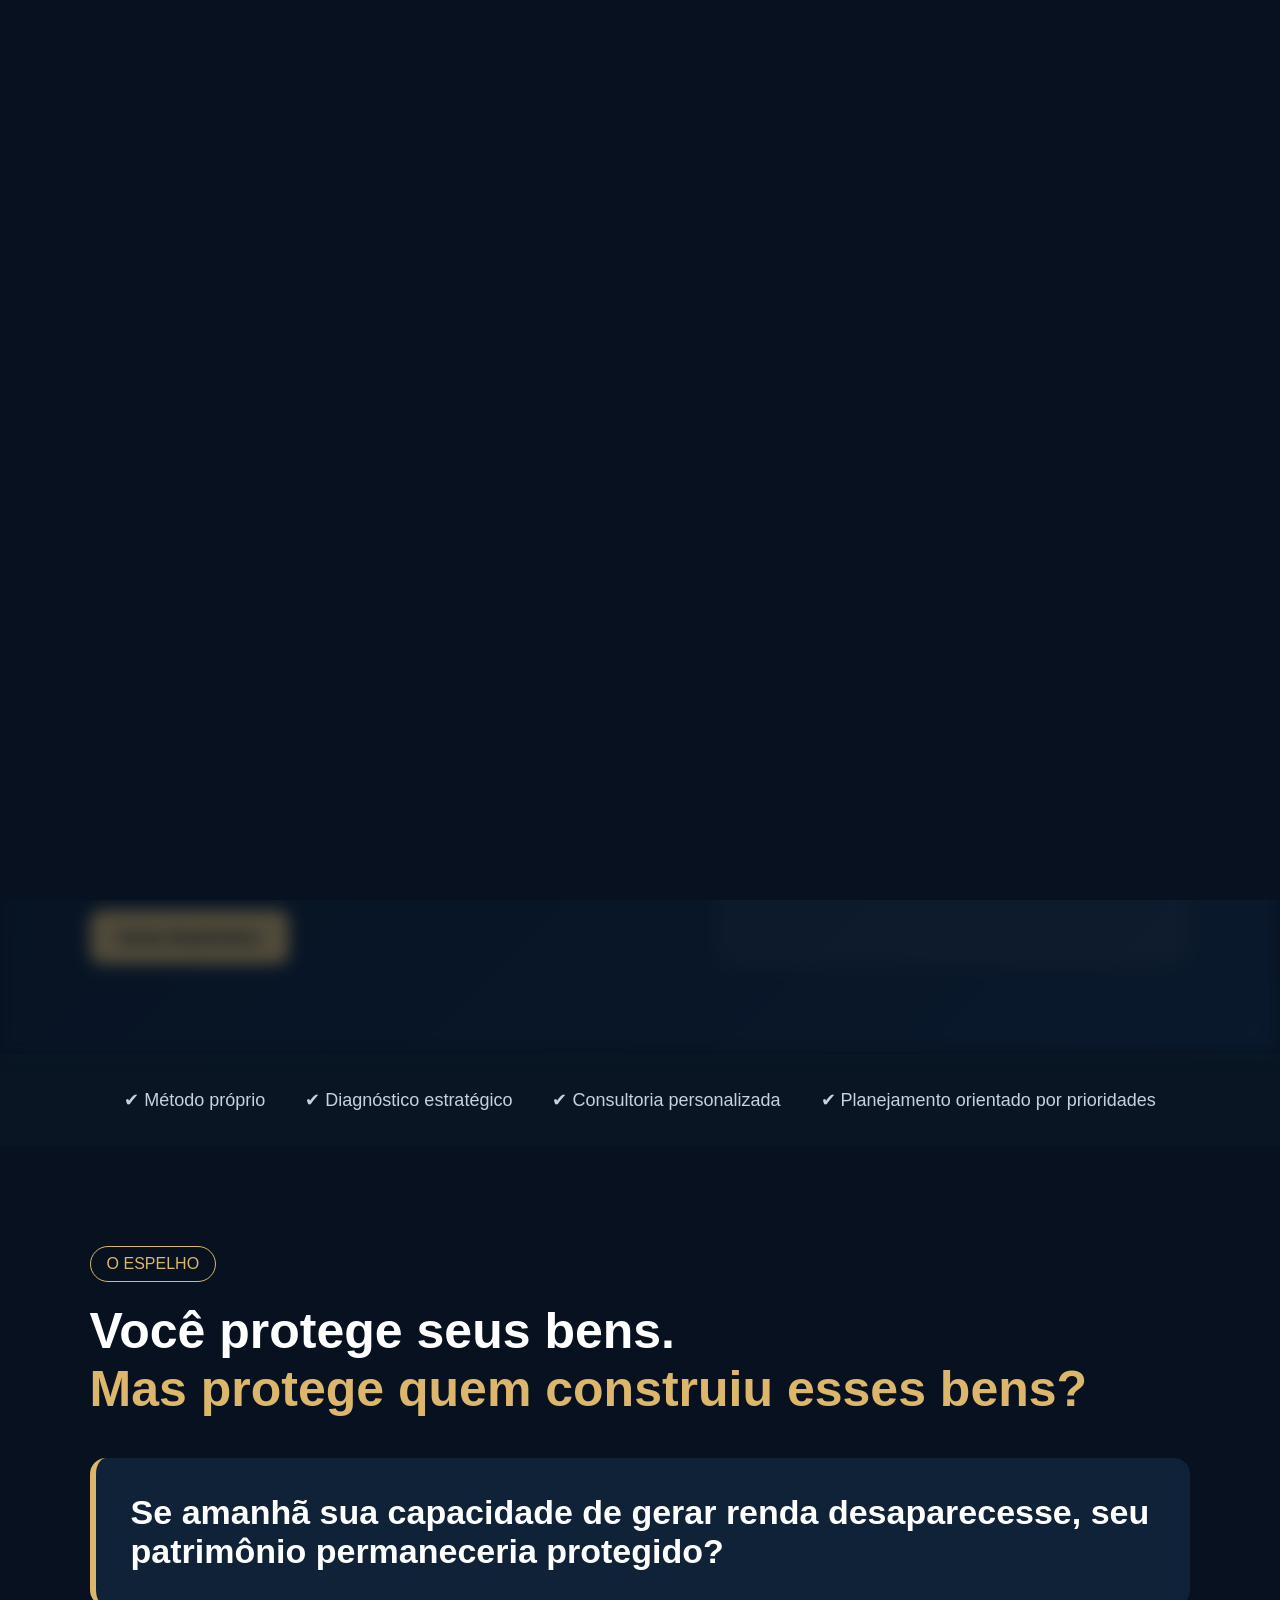
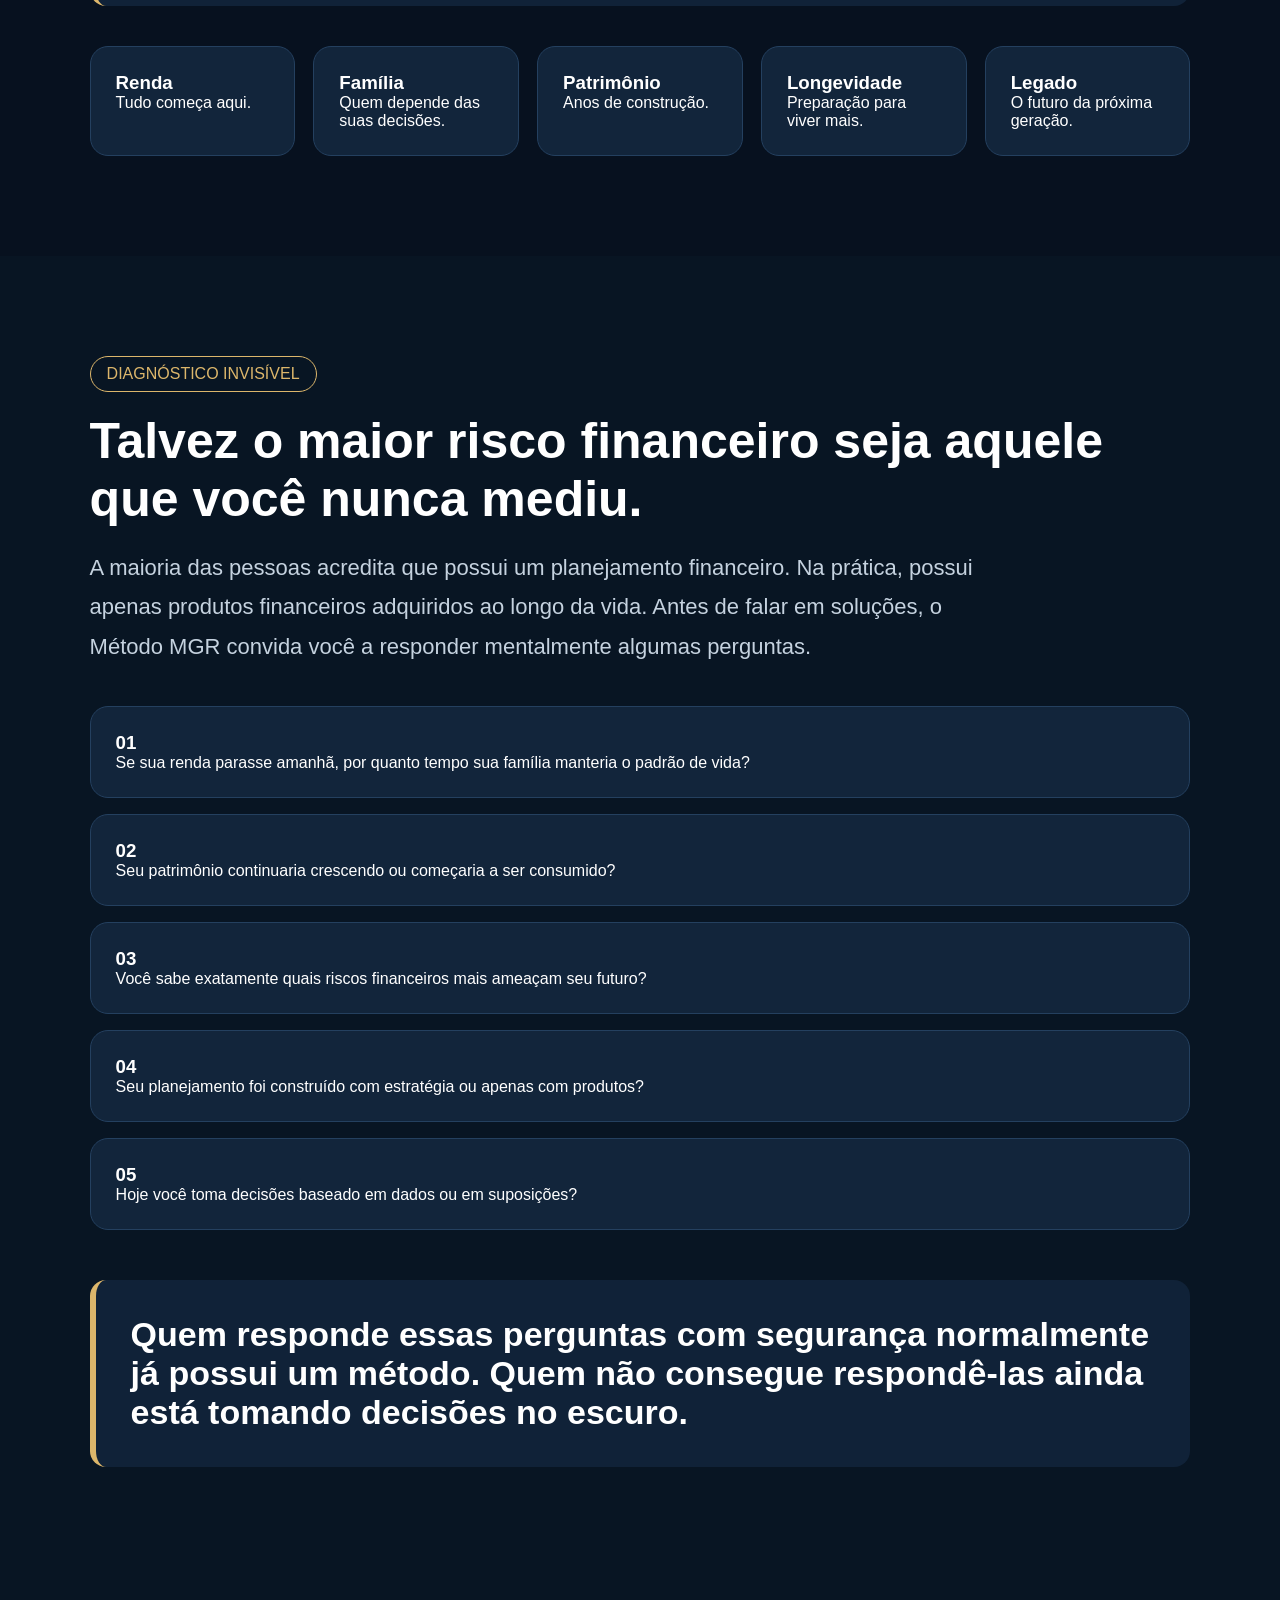
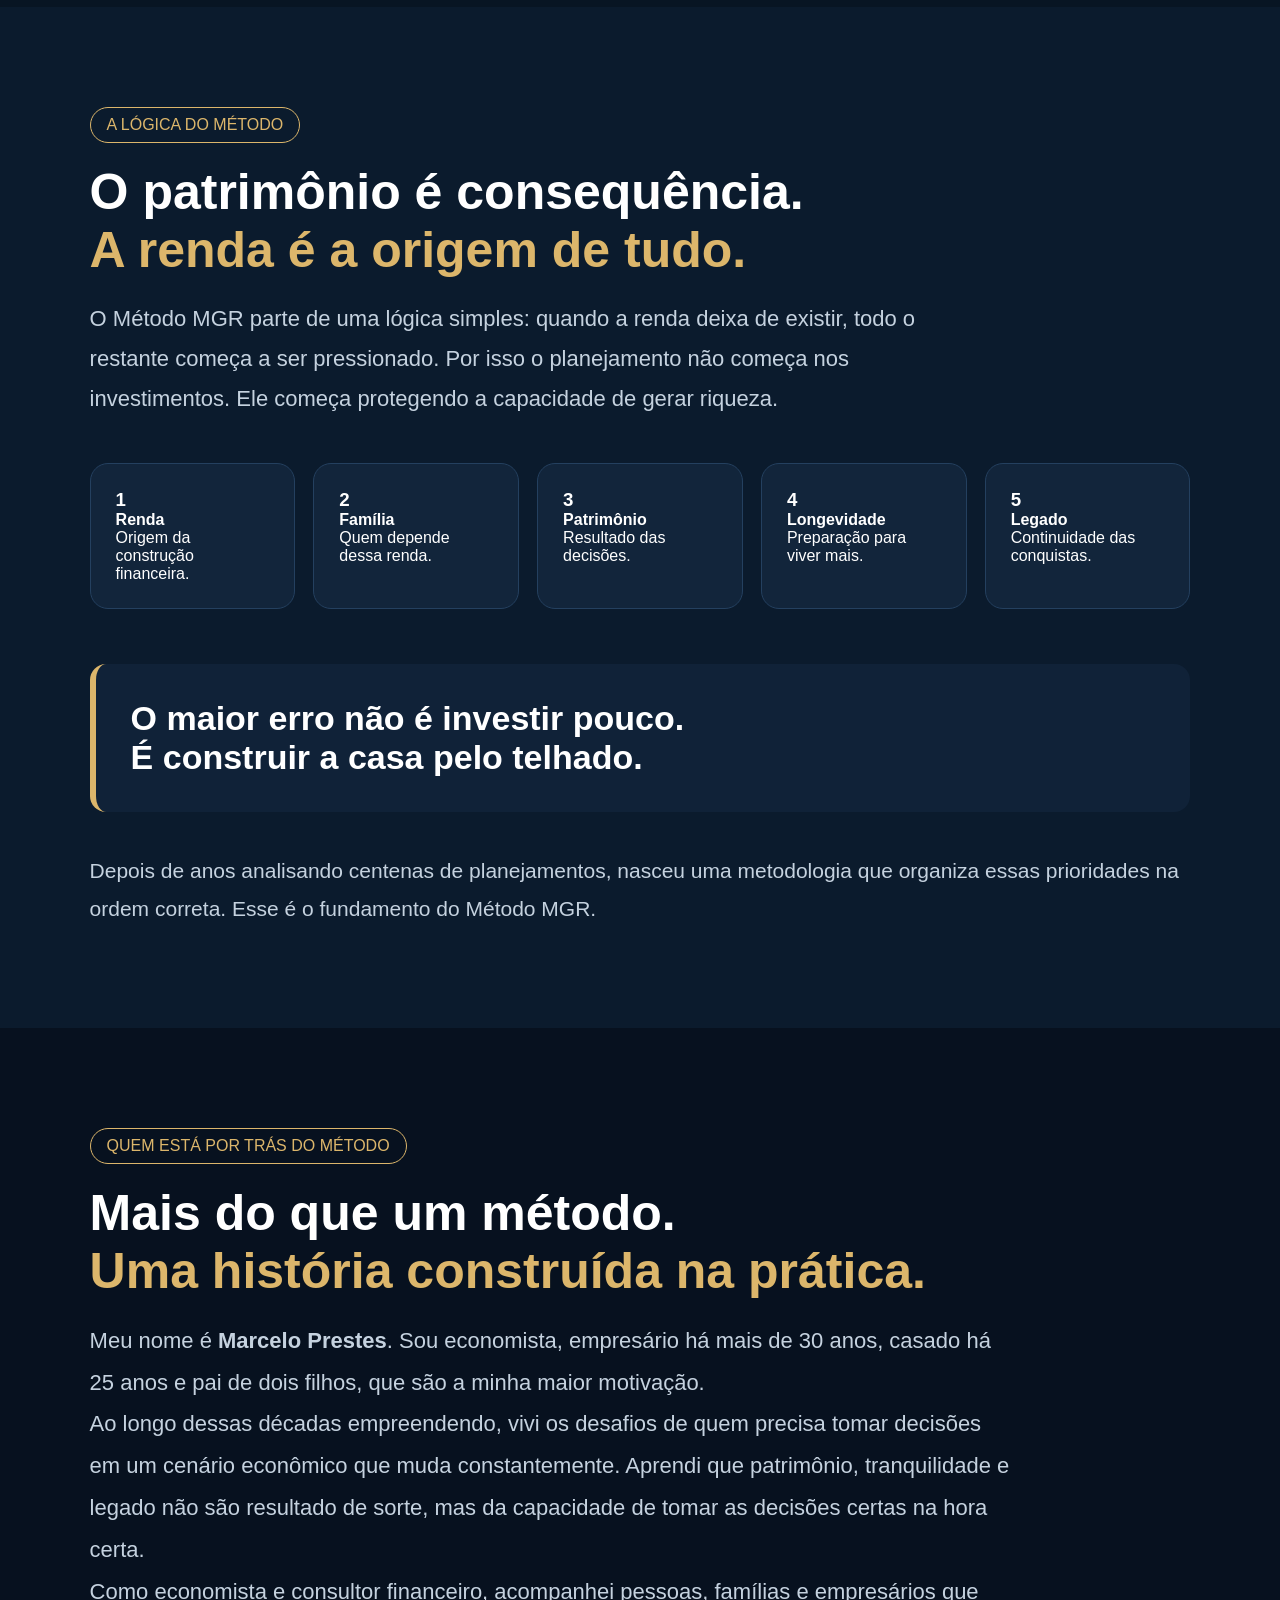
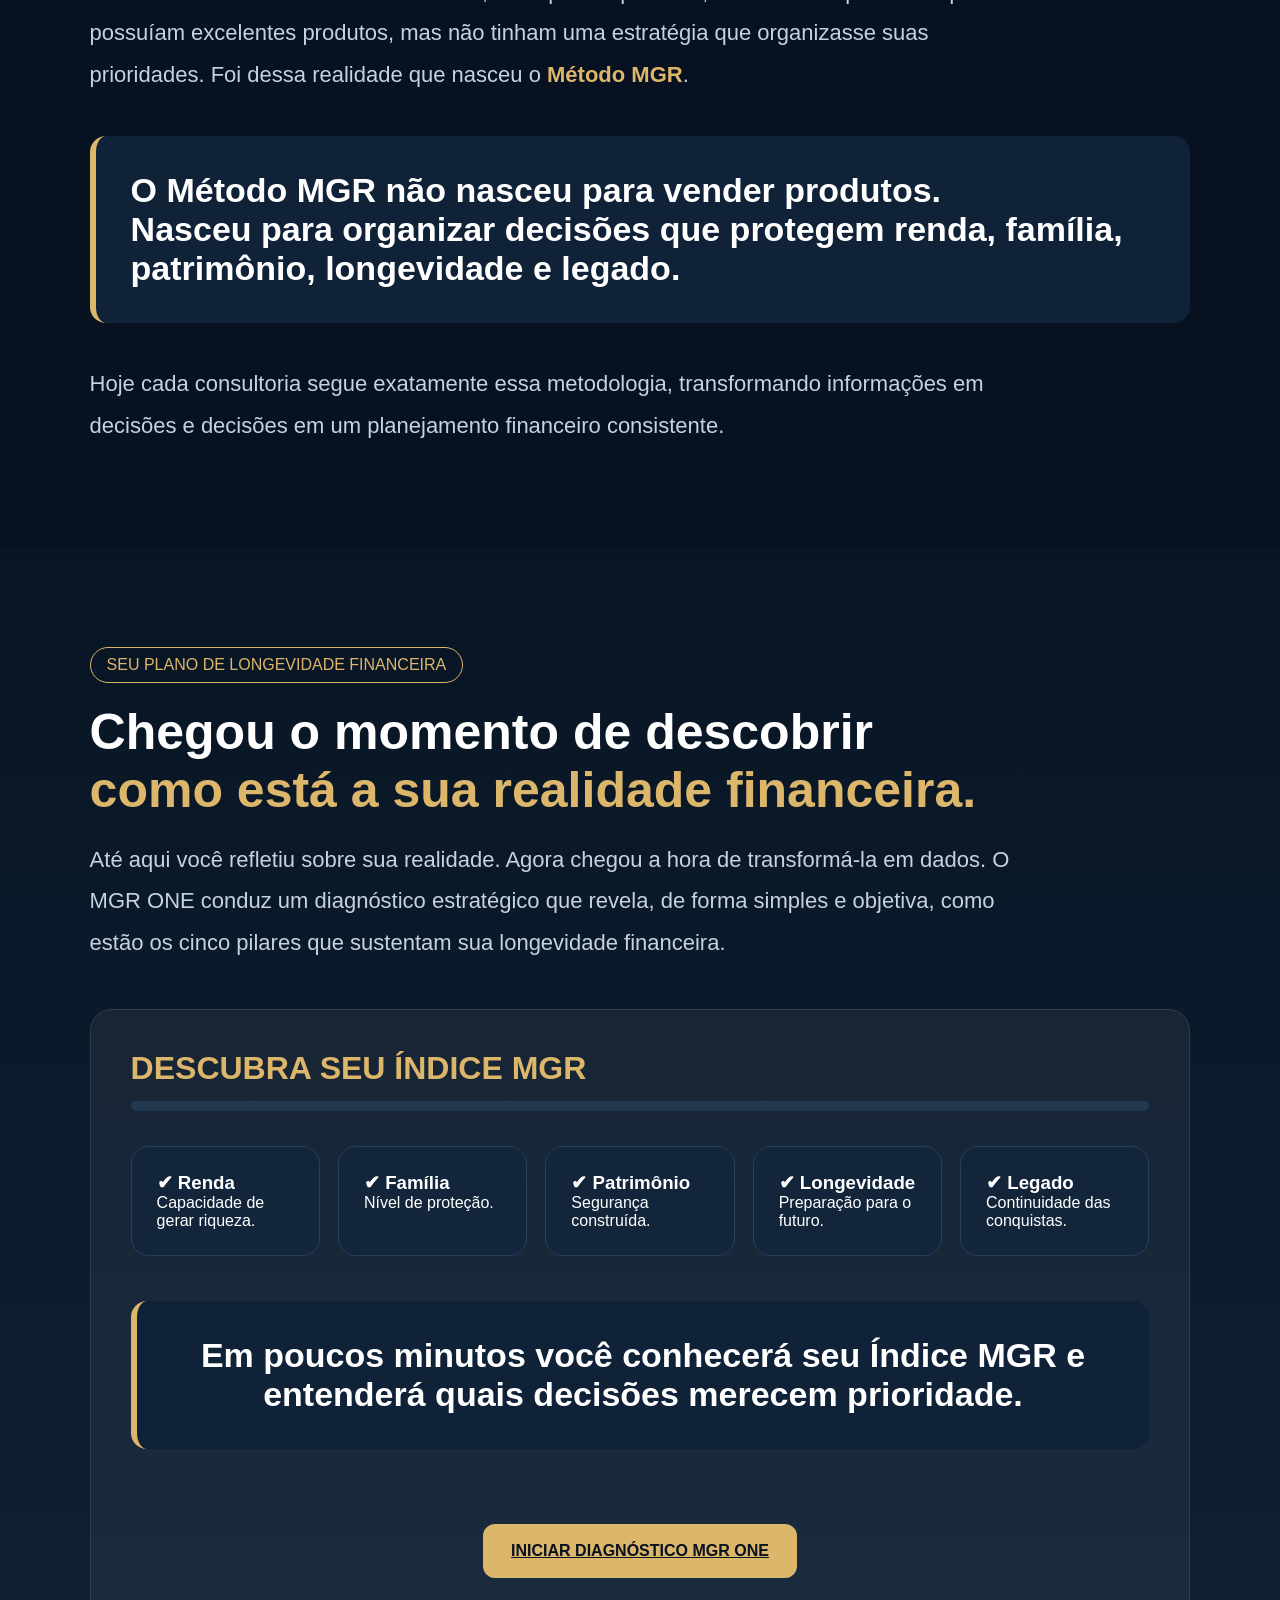
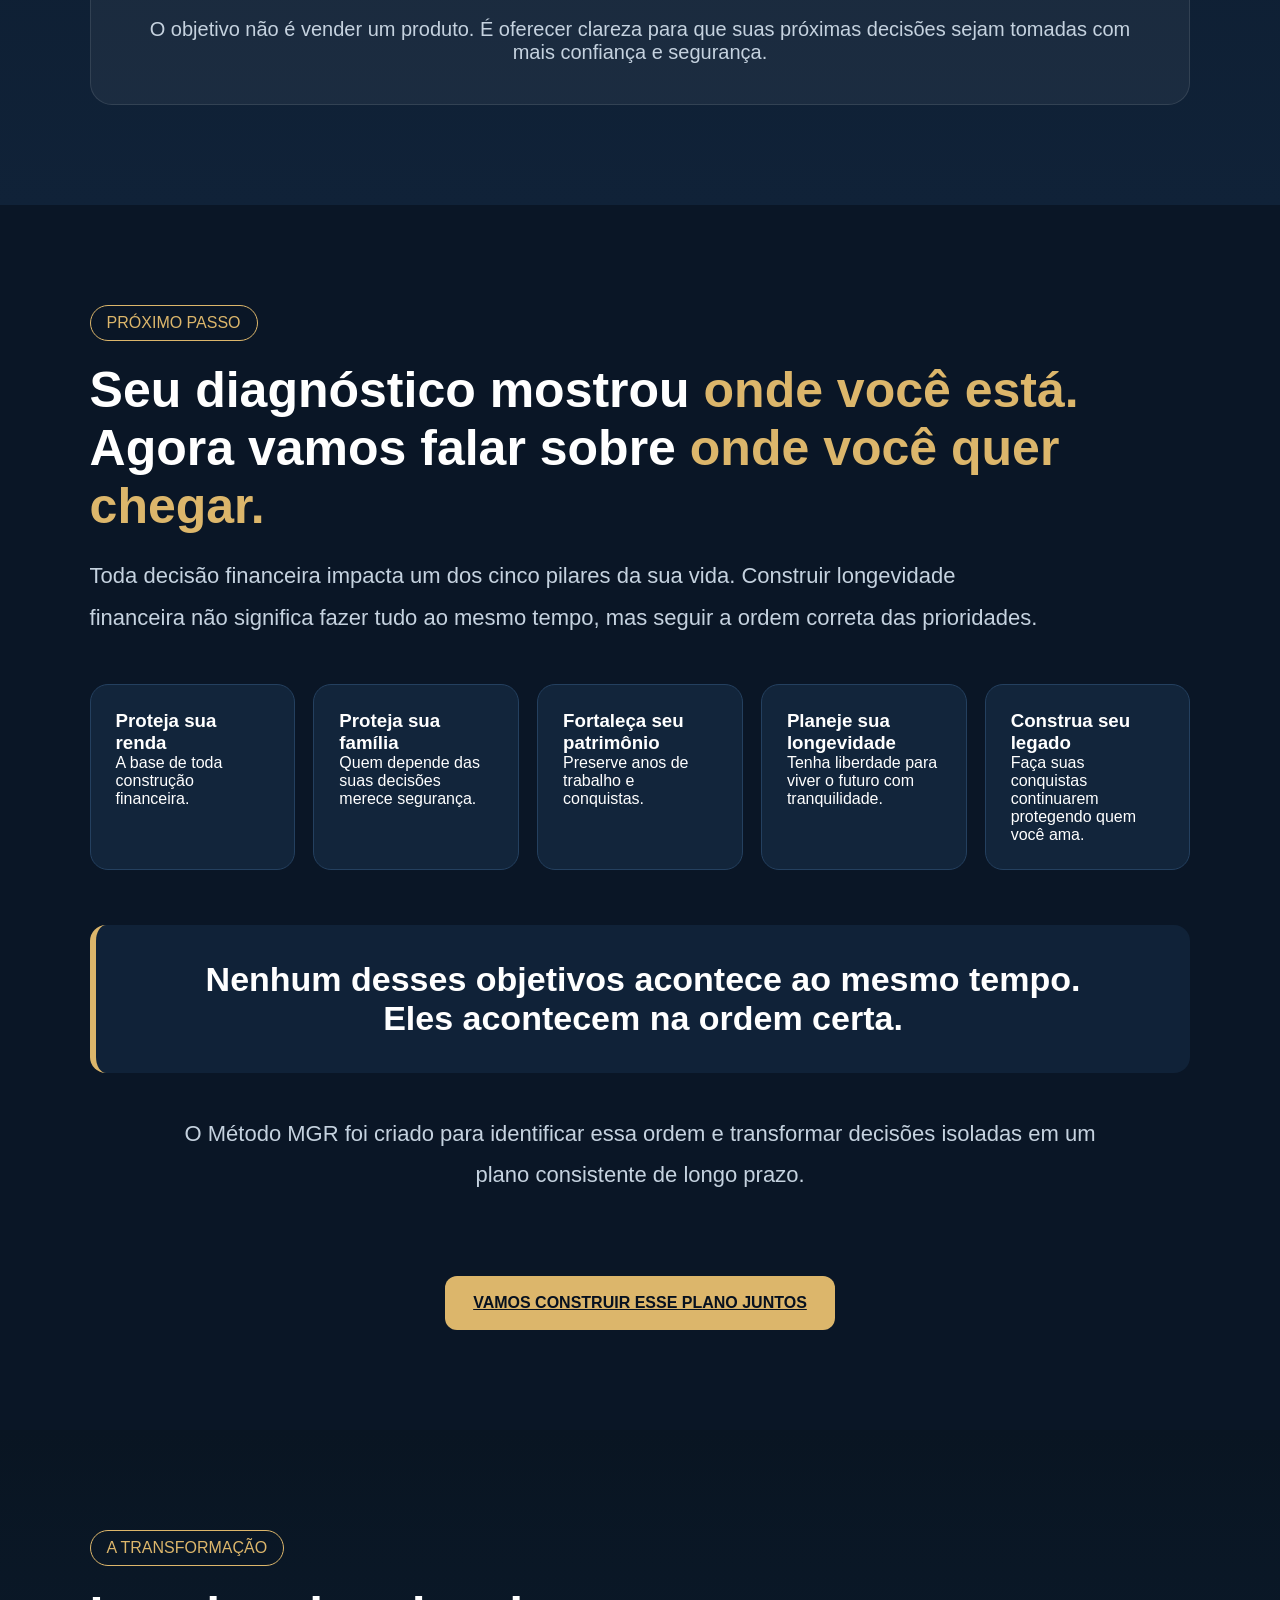
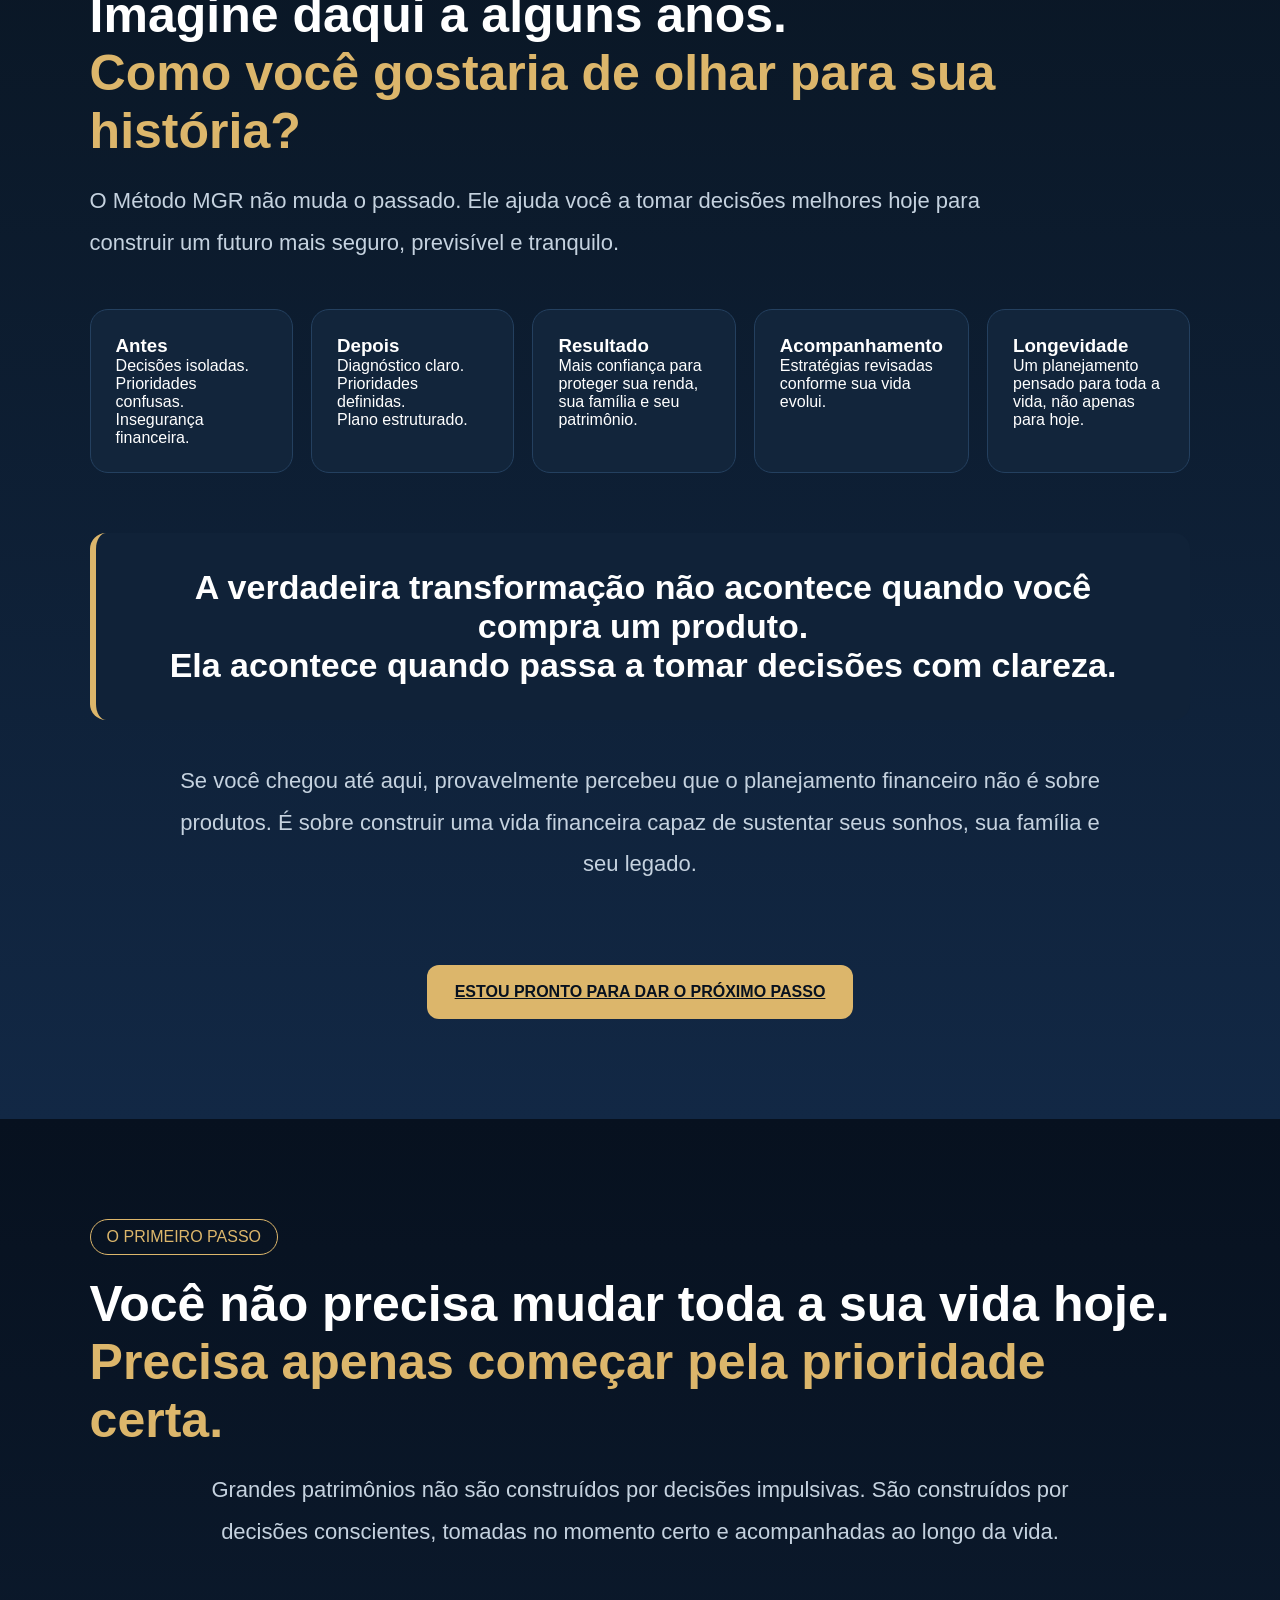
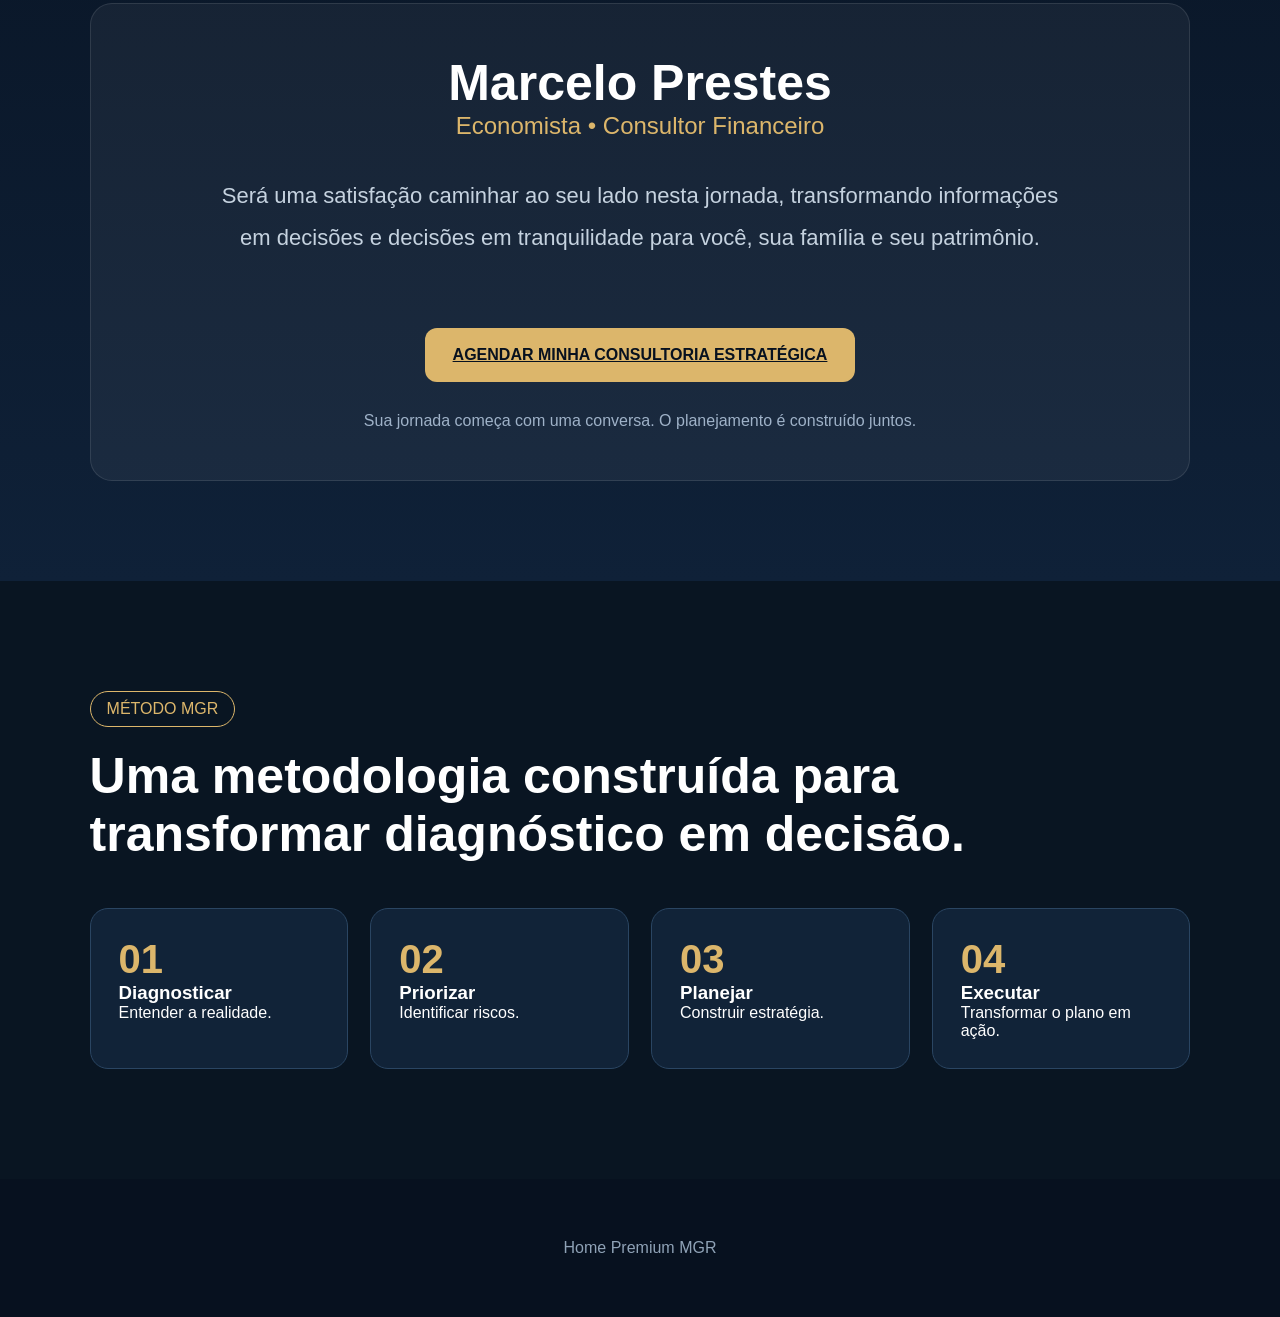
==== commit 61329eaa: "Add files via upload" ====
--- a/index.html
+++ b/index.html
@@ -426,7 +426,7 @@
   <h2>Seu primeiro passo no Método MGR<br><span class="gold">começa pelo MGR START.</span></h2>
   <p>Seu cadastro foi concluído. Agora você pode começar organizando sua vida financeira com uma ferramenta criada para transformar números em clareza e clareza em melhores decisões.</p>
   <div class="start-actions">
-   <a class="start-primary" href="https://start.mgrplanejamento.com.br" target="_blank" rel="noopener">COMEÇAR PELO MGR START</a>
+   <a id="btnEntrarMgrStart" class="start-primary" href="https://start.mgrplanejamento.com.br" target="_blank" rel="noopener">COMEÇAR PELO MGR START</a>
    <button class="start-secondary" type="button" onclick="continuarWhatsApp()">FALAR COM MARCELO</button>
   </div>
   <p style="font-size:14px;color:#8fa2b6;margin-top:22px">No smartphone, o MGR START pode ser instalado como aplicativo na tela inicial.</p>
@@ -481,6 +481,15 @@
 }
 function liberarMgrStart(lead){
  window.mgrLeadLiberado=lead;
+ const token=localStorage.getItem('mgr_start_token');
+ const expiraEm=localStorage.getItem('mgr_start_token_expira_em');
+ const btnStart=document.getElementById('btnEntrarMgrStart');
+ if(btnStart){
+  const params=new URLSearchParams();
+  if(token)params.set('token',token);
+  if(expiraEm)params.set('expira_em',expiraEm);
+  btnStart.href='https://start.mgrplanejamento.com.br/'+(params.toString()?'#mgr_start_session='+encodeURIComponent(params.toString()):'');
+ }
  document.getElementById('mgrStartLiberado').style.display='flex';
  document.body.style.overflow='hidden';
 }
@@ -492,6 +501,7 @@
 function abrirValidacaoEmail(lead,cadastro){
  window.mgrLeadPendenteValidacao=lead;
  window.mgrCadastroPendente=cadastro||{};
+ localStorage.setItem('mgr_lead_aguardando_validacao',JSON.stringify({lead:lead,cadastro:cadastro||{}}));
  modalLead.style.display='none';
  overlay.style.display='block';
  document.getElementById('modalValidacao').style.display='block';
@@ -633,6 +643,23 @@
 
 document.getElementById('codigoEmail').addEventListener('input',function(){this.value=this.value.replace(/\D/g,'').slice(0,6);});
 document.getElementById('codigoEmail').addEventListener('keydown',function(e){if(e.key==='Enter')validarCodigoEmail();});
+function restaurarValidacaoEmailPendente(){
+ try{
+  const salvo=localStorage.getItem('mgr_lead_aguardando_validacao');
+  if(!salvo)return false;
+  const pendente=JSON.parse(salvo),lead=pendente&&pendente.lead;
+  if(!lead||!lead.email){localStorage.removeItem('mgr_lead_aguardando_validacao');return false;}
+  window.mgrLeadPendenteValidacao=lead;
+  window.mgrCadastroPendente=pendente.cadastro||{};
+  const intro=document.getElementById('introCine');if(intro)intro.remove();
+  document.body.classList.remove('intro-lock');
+  modalLead.style.display='none';overlay.style.display='block';
+  document.getElementById('modalValidacao').style.display='block';
+  document.getElementById('codigoEmail').value='';
+  document.getElementById('msgValidacao').textContent='Digite o código enviado para '+lead.email+'.';
+  return true;
+ }catch(e){console.error(e);return false;}
+}
 
 async function continuarDiag(){
  if(envioLeadEmAndamento)return;
@@ -687,6 +714,6 @@
    setTimeout(nextScene,d);
  },450);
 }
-window.addEventListener('load',()=>setTimeout(nextScene,600));
+window.addEventListener('load',()=>{if(!restaurarValidacaoEmailPendente())setTimeout(nextScene,600);});
 
 </script></body></html>
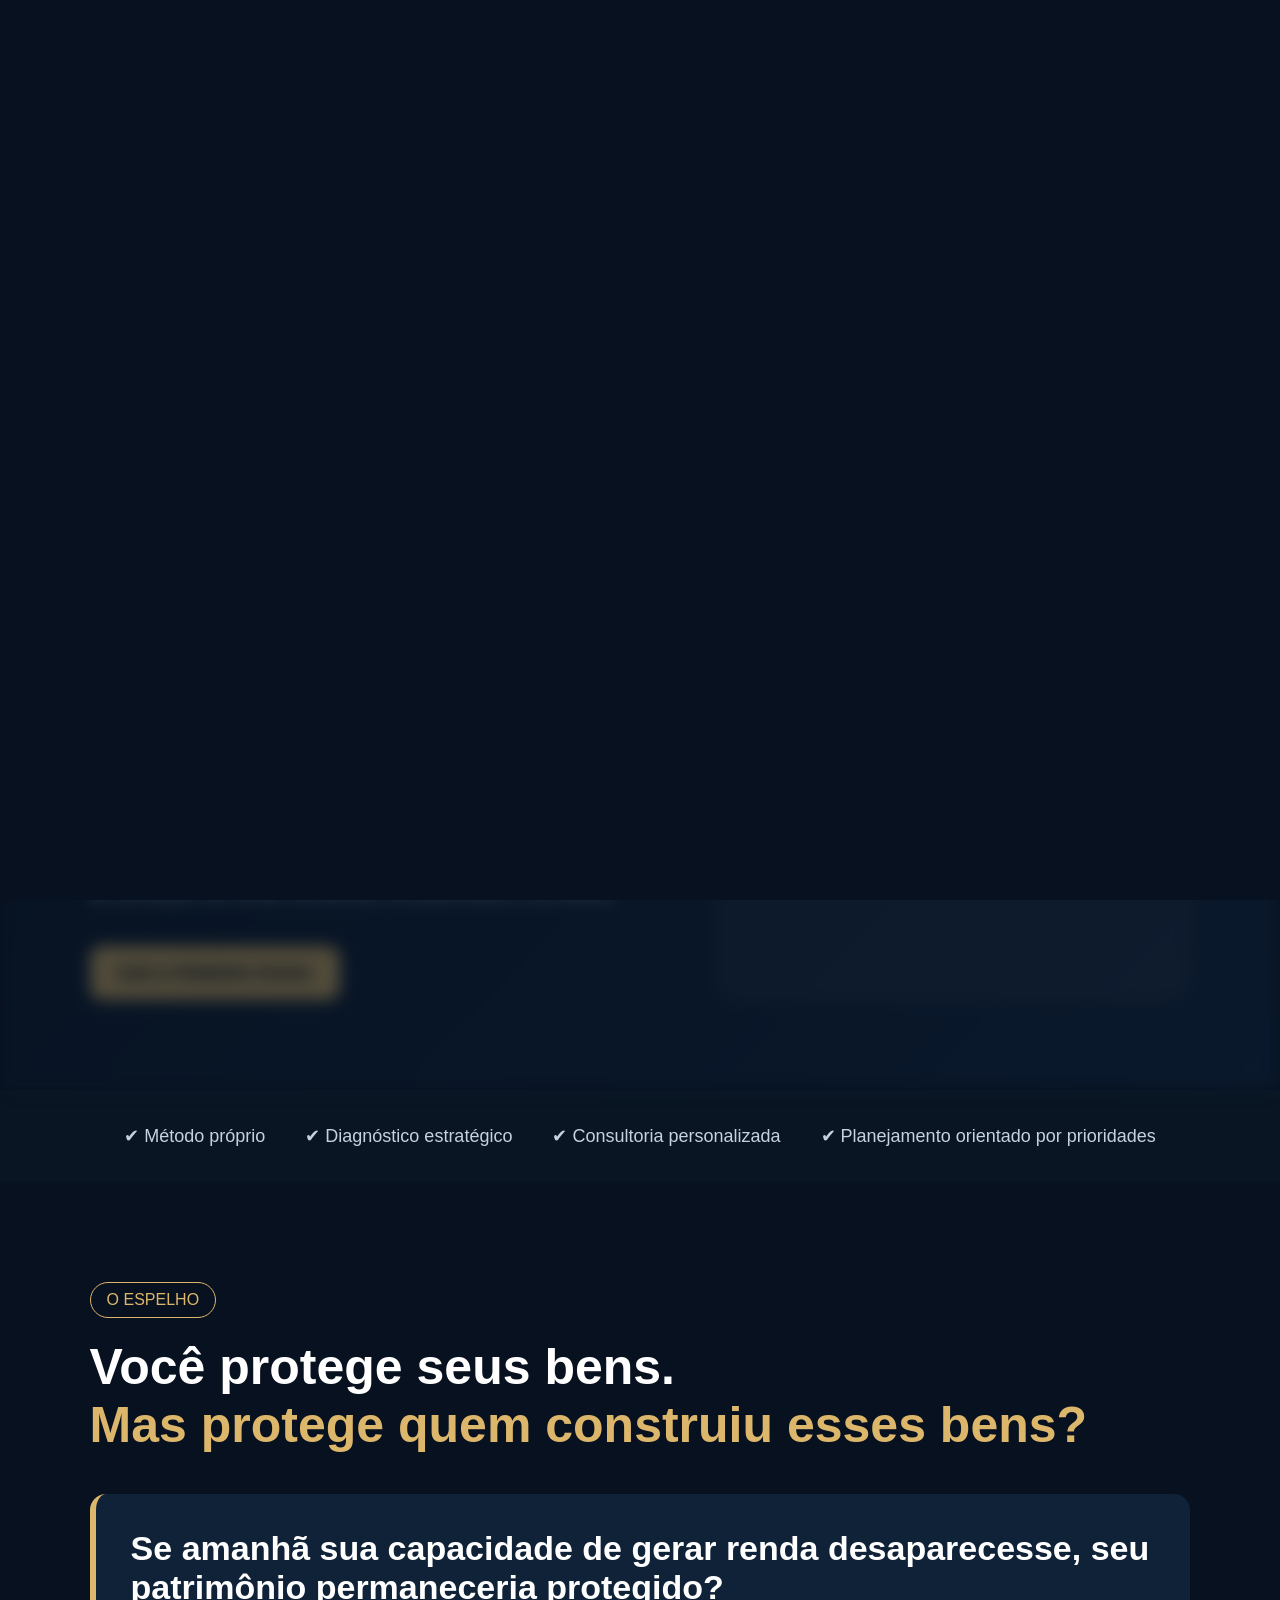
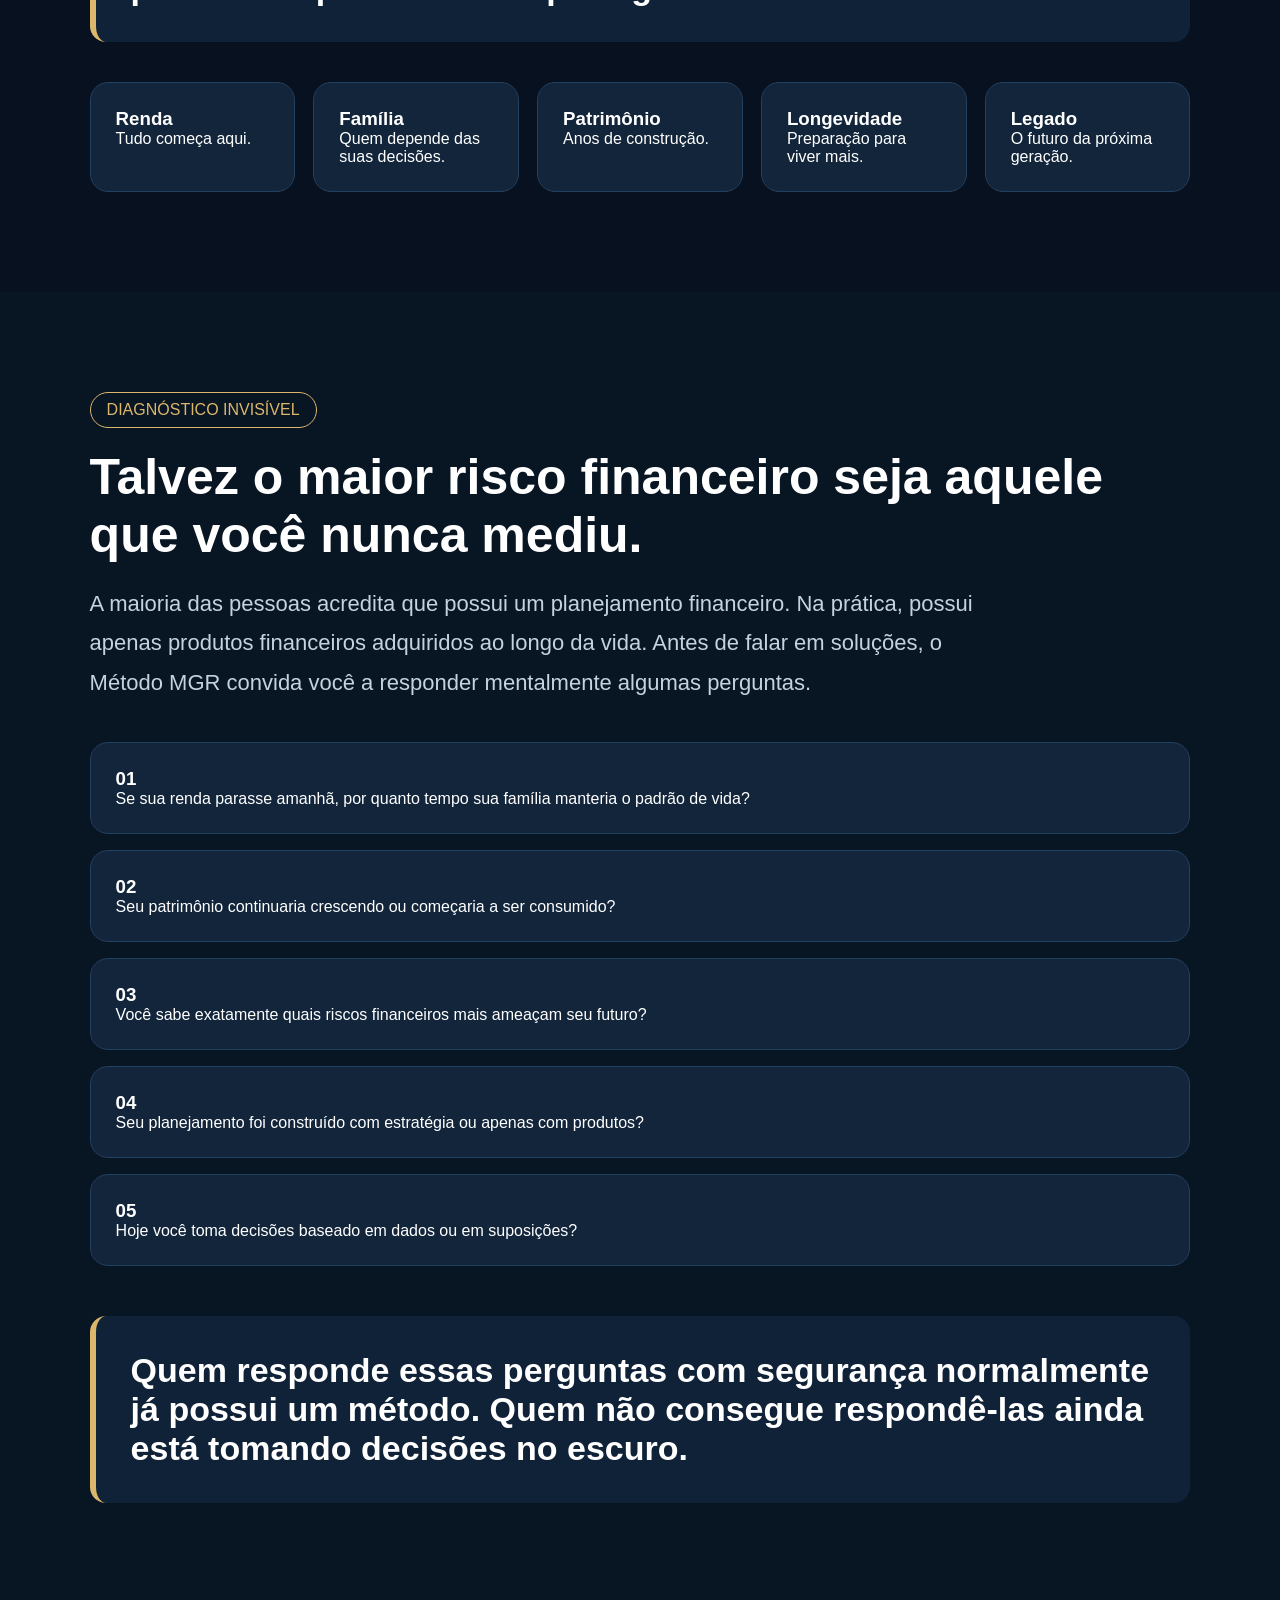
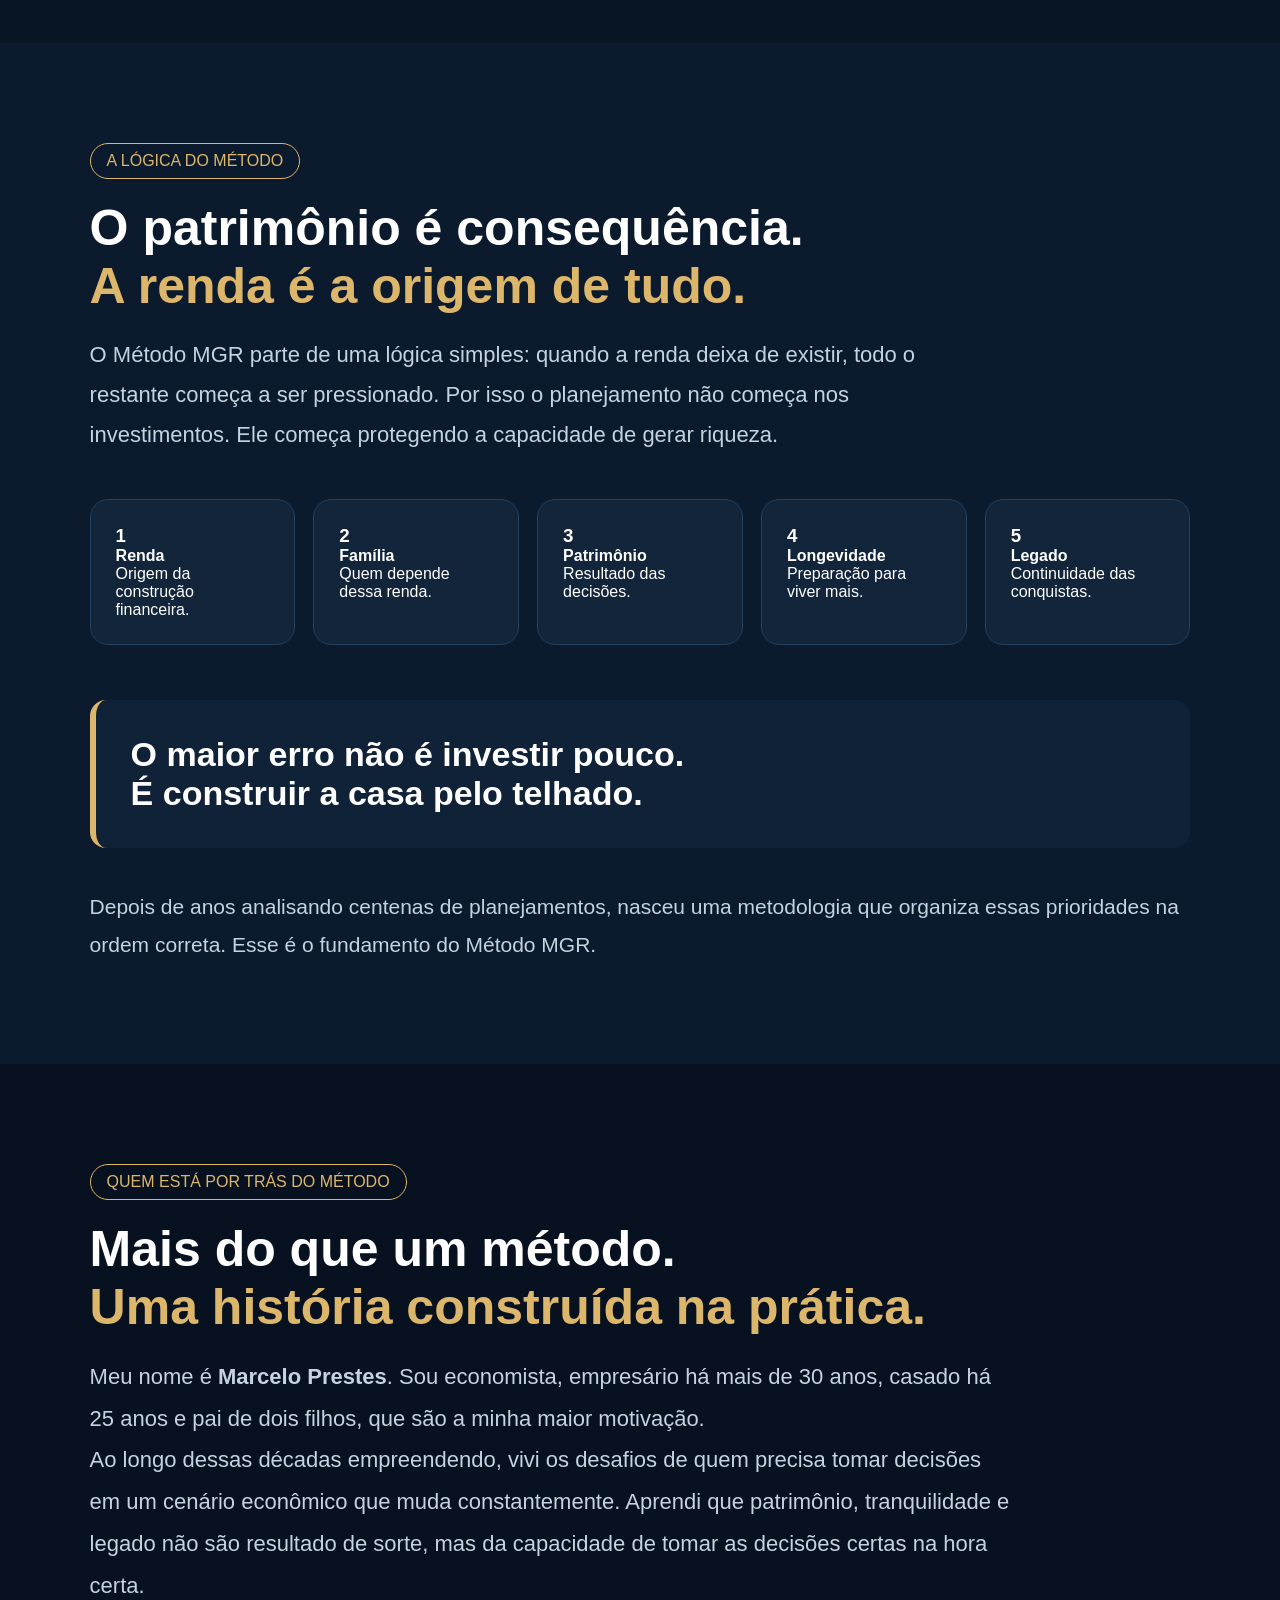
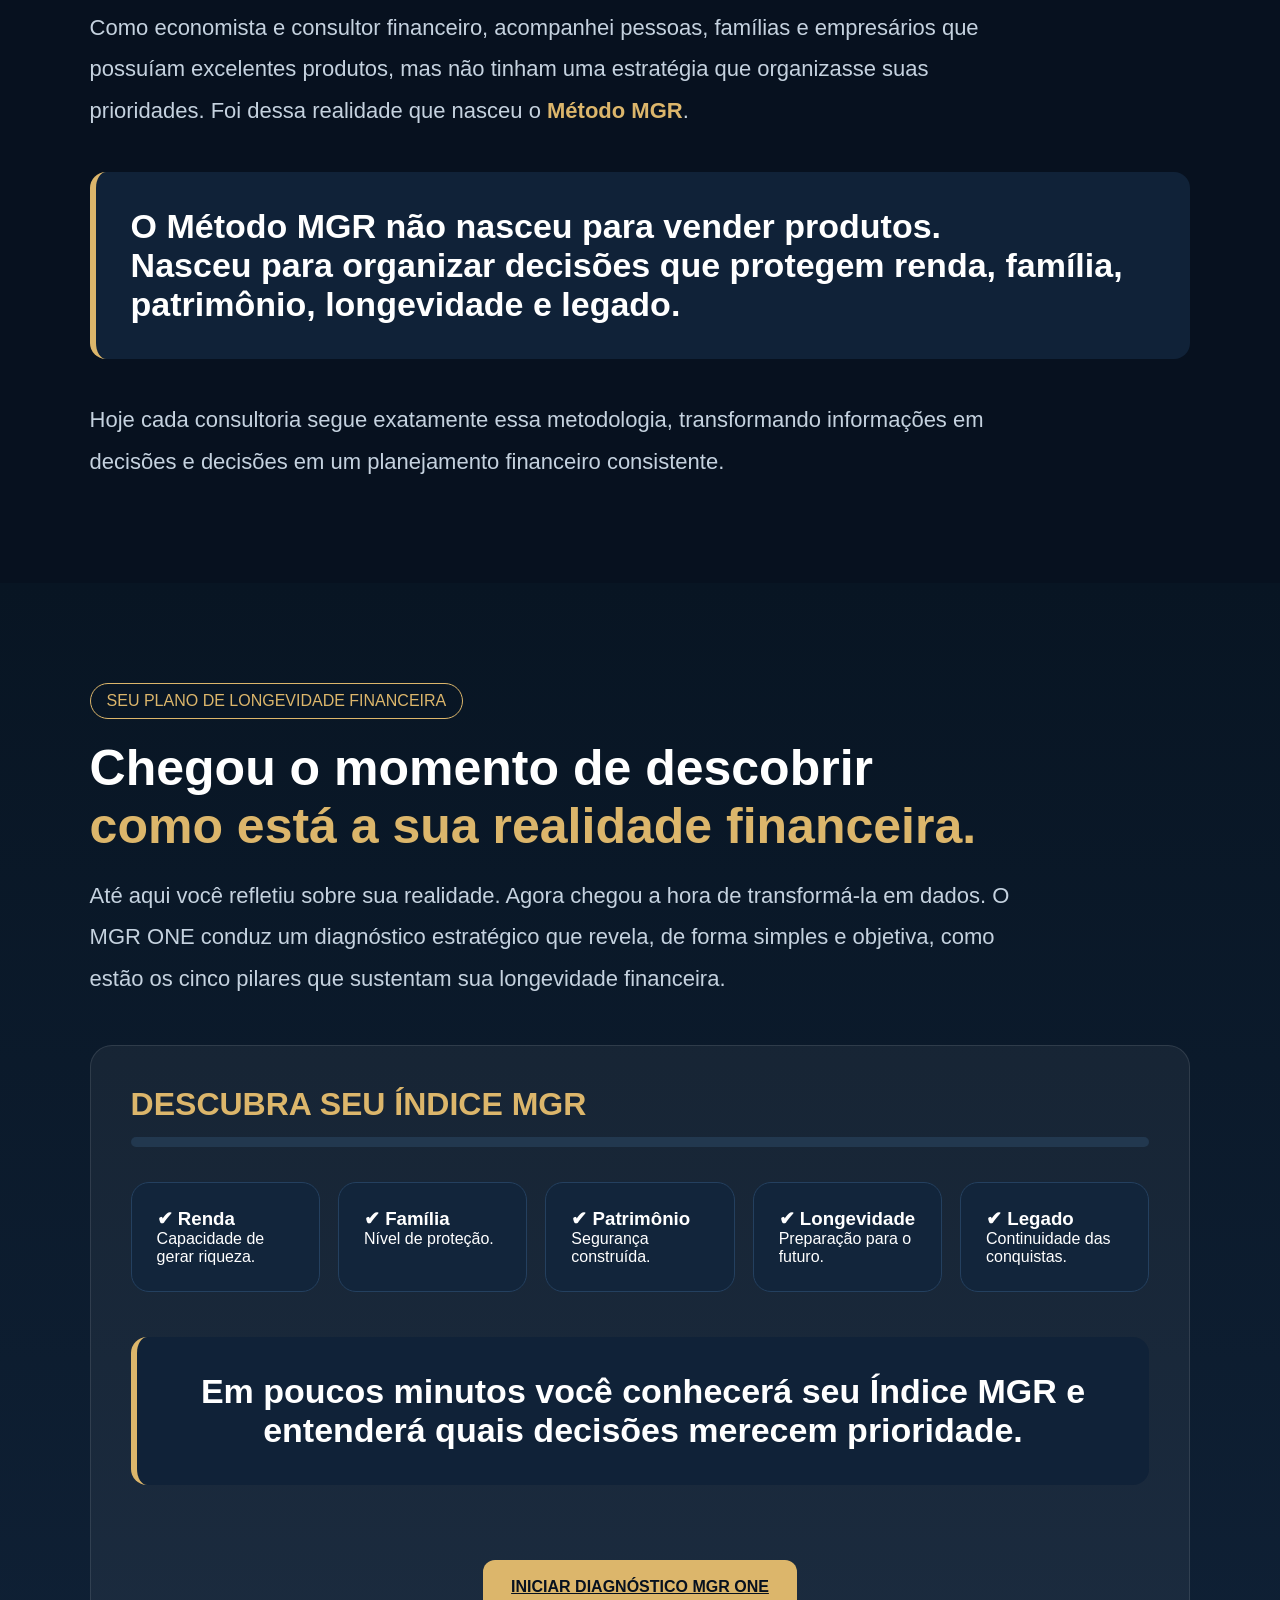
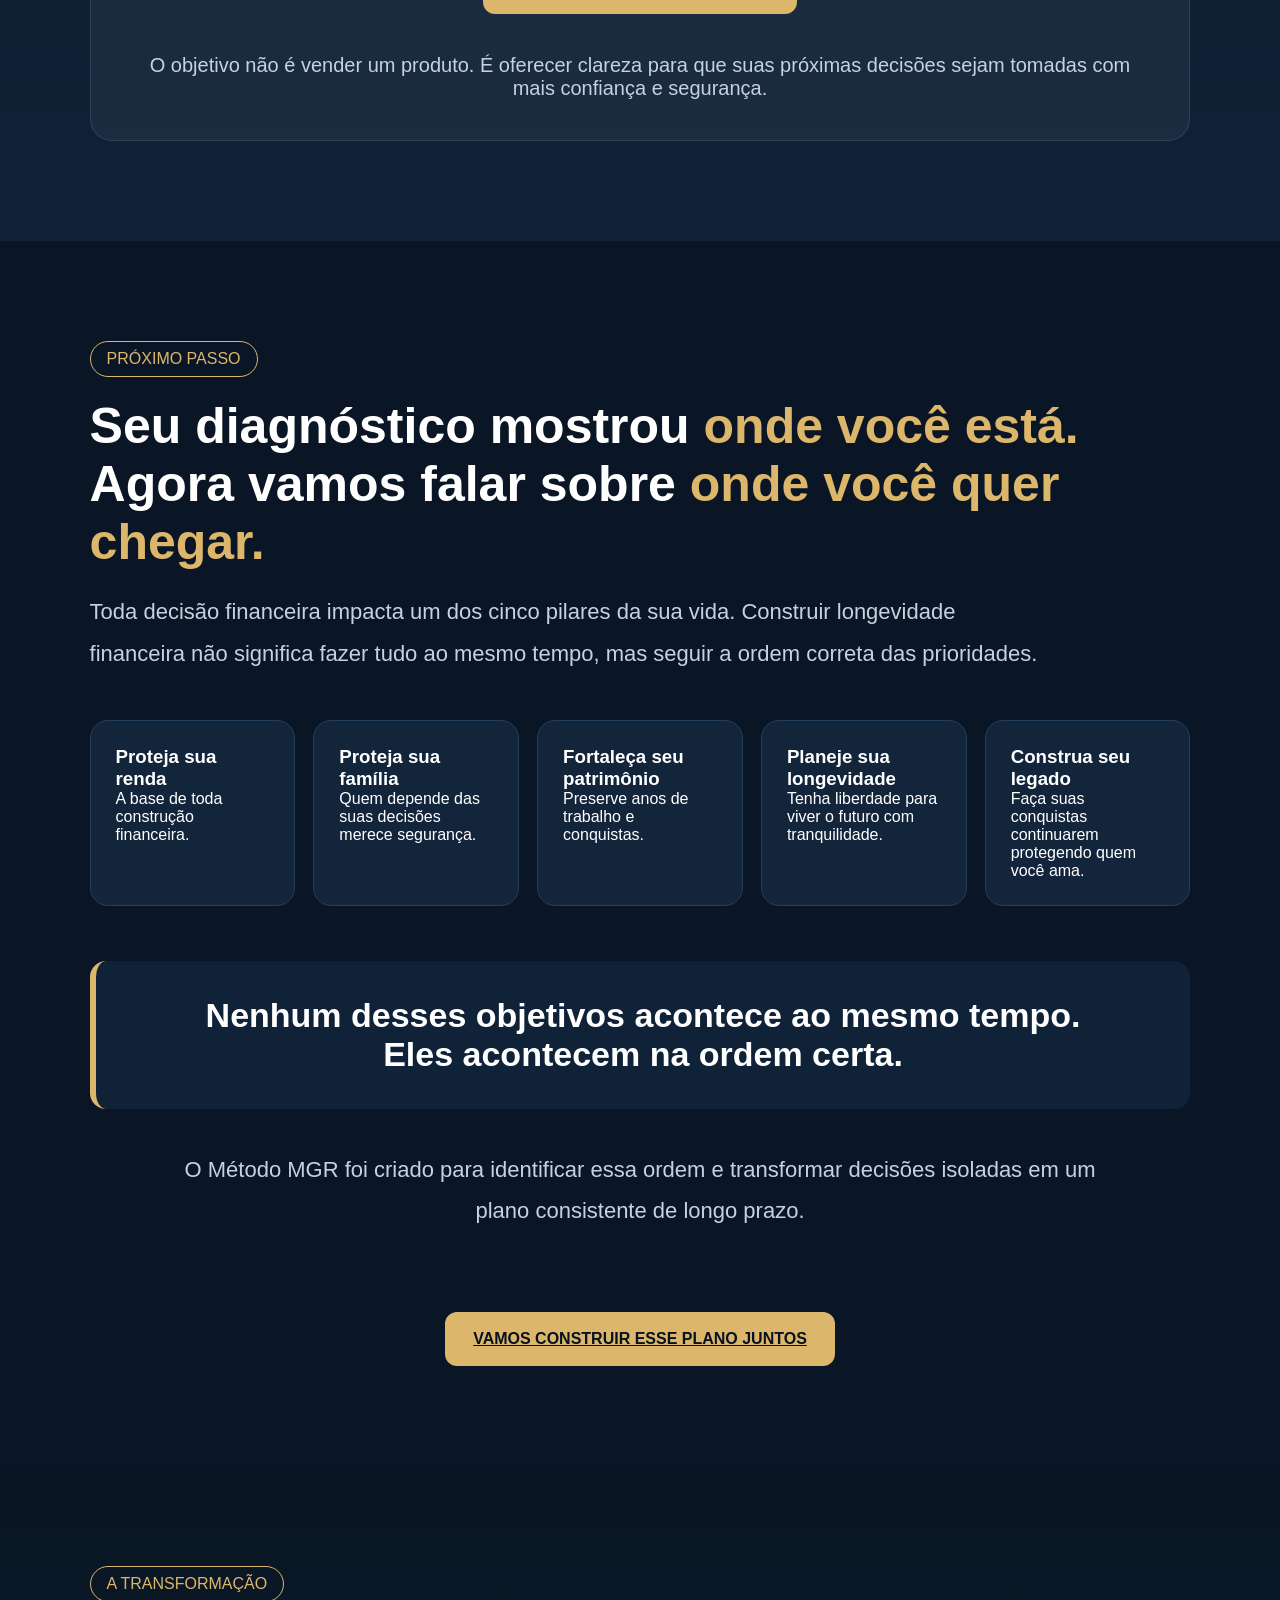
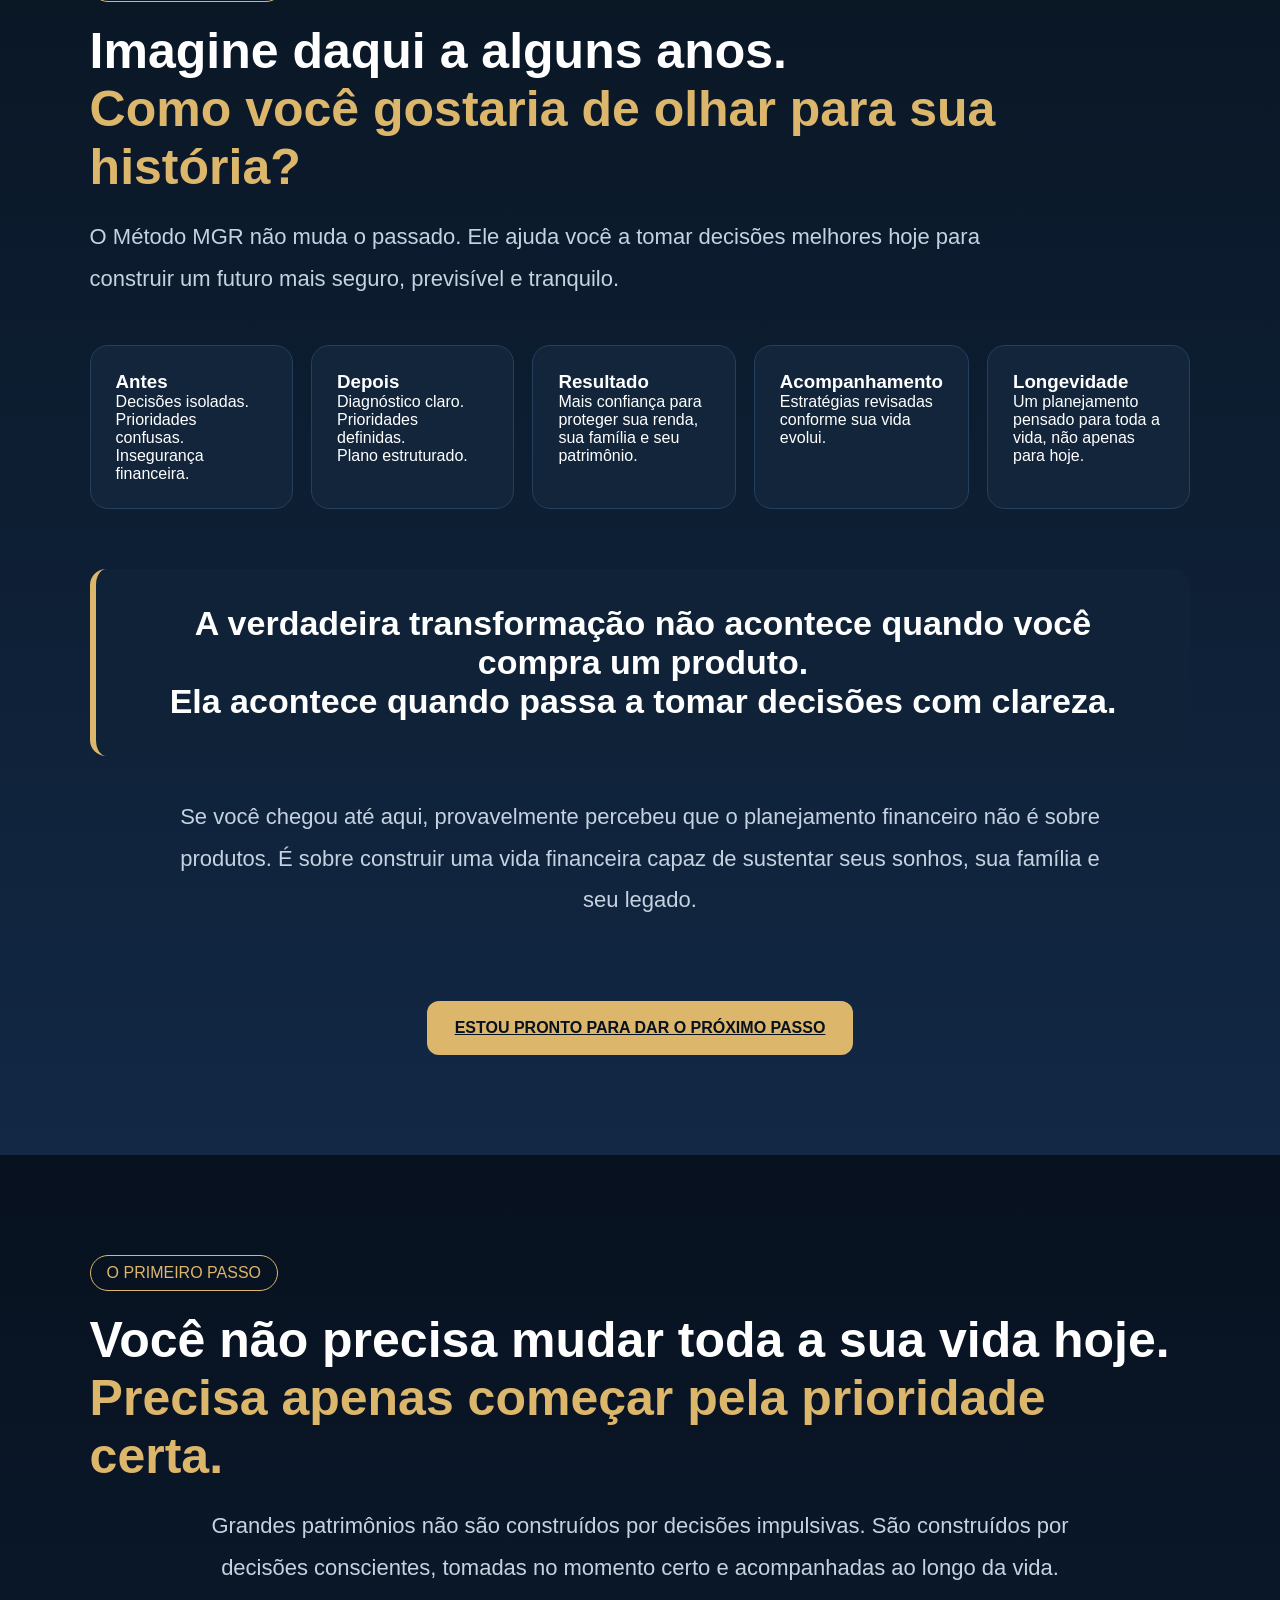
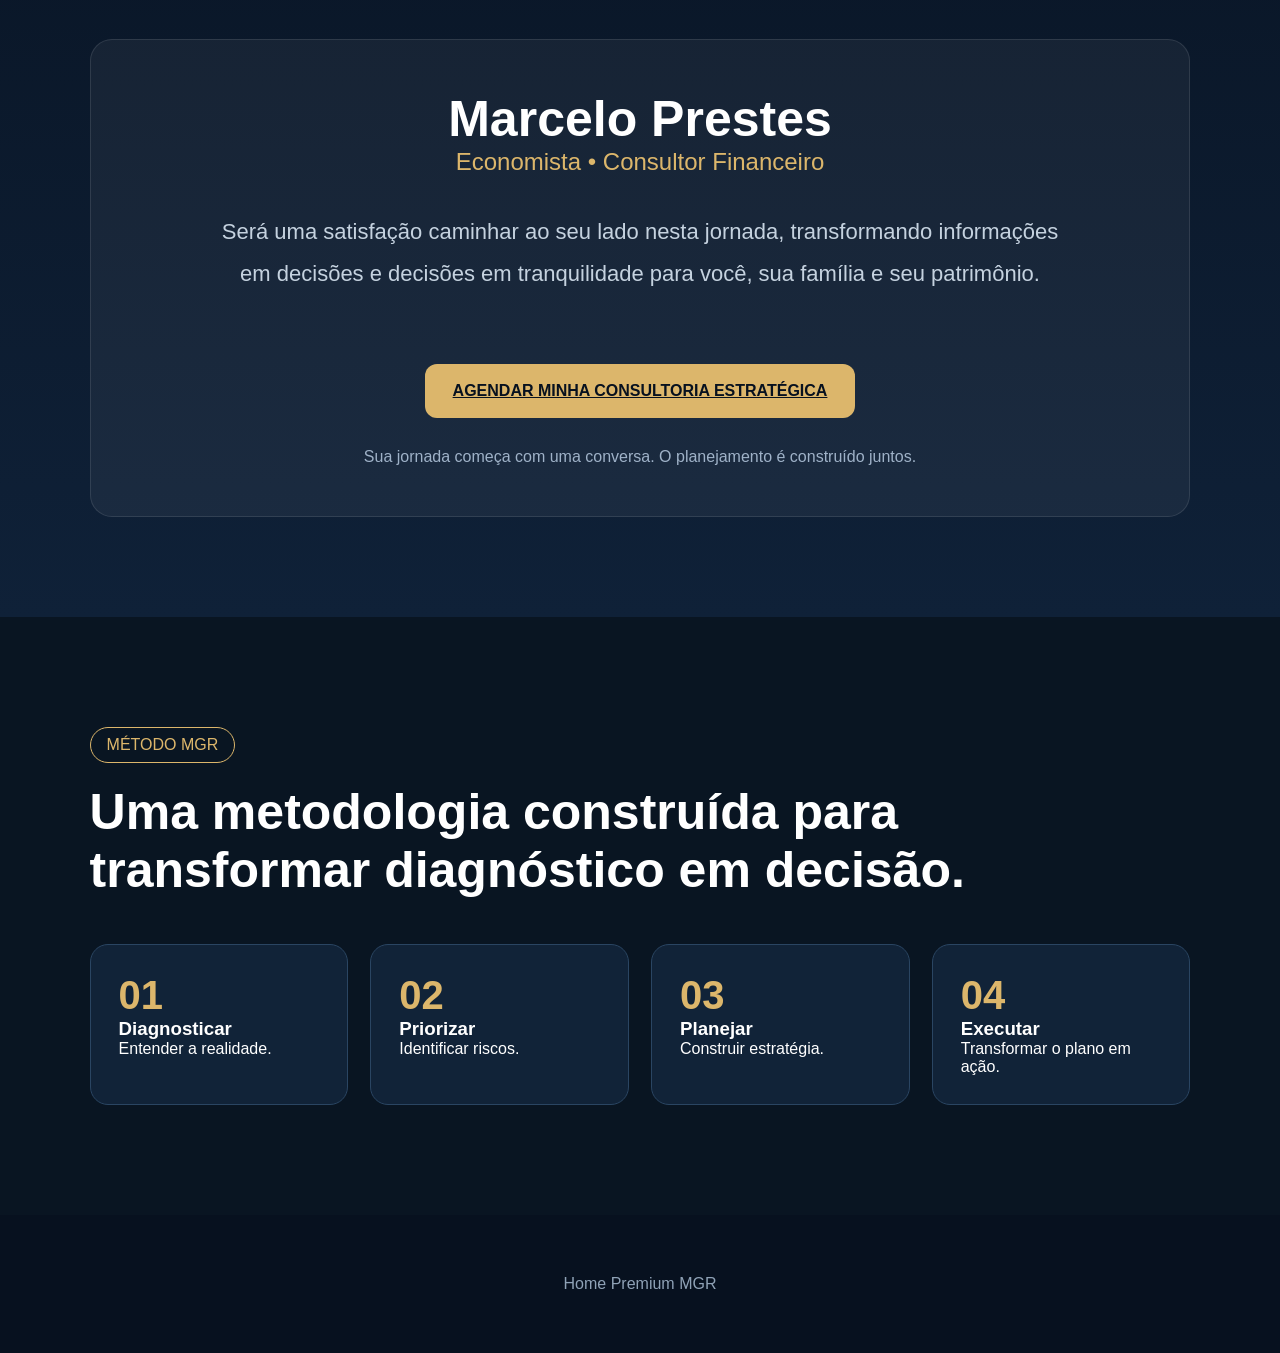
==== commit 09c58e3a: "Add files via upload" ====
--- a/index.html
+++ b/index.html
@@ -4,7 +4,7 @@
 <head>
 <meta charset="utf-8"/>
 <meta content="width=device-width,initial-scale=1" name="viewport"/>
-<title>MGR Home Premium - Build 011.1 | Correção Duplicidade + Validação de E-mail + MGR START</title>
+<title>MGR Home Premium - Build 011.4 | Acesso Pendente Após Validação</title>
 <style>
 *{margin:0;padding:0;box-sizing:border-box}
 body{font-family:Arial,sans-serif;background:#07111f;color:#fff}
@@ -161,8 +161,8 @@
 <section id="home" class="hero">
 <div>
 <h1>Planejamento financeiro inteligente.<br/>Proteção patrimonial estratégica.<br/><span class="gold">Construa sua longevidade financeira.</span></h1>
-<p>O Método MGR foi desenvolvido para transformar decisões financeiras em uma estratégia clara de proteção da renda, da família, do patrimônio, da longevidade e do legado.</p>
-<a class="btn" href="#" onclick="abrirModal('diagnostico');return false;">Iniciar Diagnóstico</a>
+<p>Você protege o que construiu. Mas já olhou para a renda que sustenta tudo isso? O Método MGR ajuda você a organizar sua realidade financeira e transformar decisões em uma estratégia de proteção da renda, da família, do patrimônio e do futuro.</p>
+<a class="btn" href="#" onclick="abrirModal('diagnostico');return false;">DAR O PRIMEIRO PASSO</a>
 </div>
 <div class="panel">
 <div style="color:#9fb2c8">MGR ONE • Painel Estratégico</div>
@@ -398,8 +398,8 @@
 
 <div id="overlay" onclick="fecharModal()" style="display:none;position:fixed;inset:0;background:rgba(0,0,0,.75);z-index:9998"></div>
 <div id="modalLead" style="display:none;position:fixed;left:50%;top:50%;transform:translate(-50%,-50%);width:min(92%,520px);background:#0f2138;border:1px solid #dcb66b;border-radius:18px;padding:28px;z-index:9999;color:#fff">
-<h2 style="font-size:30px;margin-bottom:10px">Antes de iniciar</h2>
-<p style="color:#c5d2df;margin-bottom:20px">Preencha seus dados para iniciarmos seu Diagnóstico Estratégico MGR.</p>
+<h2 style="font-size:30px;margin-bottom:10px">Seu primeiro passo no Método MGR</h2>
+<p style="color:#c5d2df;margin-bottom:20px">Preencha seus dados e valide seu e-mail para acessar o MGR START. Comece organizando sua realidade financeira; depois, você poderá avançar para o Diagnóstico Estratégico MGR.</p>
 <form id="leadForm" autocomplete="off">
 <input id="nome" autocomplete="new-password" placeholder="Nome completo" style="width:100%;padding:14px;margin:8px 0;border-radius:8px;border:none">
 <input id="fone" autocomplete="off" placeholder="WhatsApp" style="width:100%;padding:14px;margin:8px 0;border-radius:8px;border:none">
@@ -413,10 +413,19 @@
 
 <div id="modalValidacao">
 <h2>Valide seu e-mail</h2>
-<p>Digite o código de 6 dígitos vinculado ao seu cadastro para liberar o acesso ao MGR START.</p>
+<p>Digite o código de 6 dígitos para validar seu e-mail. O acesso ao MGR START depende de autorização de Marcelo.</p>
 <input id="codigoEmail" inputmode="numeric" maxlength="6" autocomplete="one-time-code" placeholder="000000">
 <div id="msgValidacao"></div>
-<button id="btnValidarEmail" type="button" onclick="validarCodigoEmail()">VALIDAR E LIBERAR ACESSO</button>
+<button id="btnValidarEmail" type="button" onclick="validarCodigoEmail()">VALIDAR E-MAIL</button>
+</div>
+
+<div id="mgrStartPendente" style="display:none;position:fixed;inset:0;z-index:10002;background:#091522;align-items:center;justify-content:center;padding:24px;color:#fff;text-align:center">
+ <div style="width:min(100%,620px);background:#0f2138;border:1px solid #dcb66b;border-radius:18px;padding:36px 26px">
+  <div style="font-size:28px;color:#dcb66b;font-weight:bold;margin-bottom:20px">MGR</div>
+  <h2>Cadastro concluído</h2>
+  <p style="color:#c5d2df;line-height:1.6;margin:20px 0">Seu e-mail foi validado. O acesso ao MGR START ainda não está liberado e depende de autorização de Marcelo. Você não precisa digitar o código novamente.</p>
+  <button type="button" onclick="document.getElementById('mgrStartPendente').style.display='none';document.body.style.overflow='';" style="padding:14px 28px;border:0;border-radius:10px;background:#dcb66b;color:#07111f;font-weight:bold">ENTENDI</button>
+ </div>
 </div>
 
 <div id="mgrStartLiberado">
@@ -493,6 +502,16 @@
  document.getElementById('mgrStartLiberado').style.display='flex';
  document.body.style.overflow='hidden';
 }
+function mostrarAcessoPendente(){
+ localStorage.removeItem('mgr_start_token');
+ localStorage.removeItem('mgr_start_token_expira_em');
+ localStorage.removeItem('mgr_lead_aguardando_validacao');
+ localStorage.removeItem('mgr_lead_temp');
+ document.getElementById('modalValidacao').style.display='none';
+ document.getElementById('overlay').style.display='none';
+ document.getElementById('mgrStartPendente').style.display='flex';
+ document.body.style.overflow='hidden';
+}
 function continuarWhatsApp(){
  const lead=window.mgrLeadLiberado||{};
  window.open('https://wa.me/5514996575019?text='+encodeURIComponent(mensagemWhatsApp(lead.cta)),'_blank');
@@ -502,6 +521,11 @@
  window.mgrLeadPendenteValidacao=lead;
  window.mgrCadastroPendente=cadastro||{};
  localStorage.setItem('mgr_lead_aguardando_validacao',JSON.stringify({lead:lead,cadastro:cadastro||{}}));
+ try{
+  const u=new URL(window.location.href);
+  u.searchParams.set('validacao','pendente');
+  history.replaceState(null,document.title,u.pathname+u.search+u.hash);
+ }catch(e){}
  modalLead.style.display='none';
  overlay.style.display='block';
  document.getElementById('modalValidacao').style.display='block';
@@ -575,9 +599,8 @@
    * Guarda a credencial da sessão MGR START.
    */
   if(!dados.start_token){
-   throw new Error(
-    'A validação foi concluída, mas a sessão do MGR START não foi criada.'
-   );
+   mostrarAcessoPendente();
+   return;
   }
 
   localStorage.setItem(
@@ -607,6 +630,12 @@
 
   const sessaoJson=await sessaoResp.json();
 
+  // O cadastro pode estar validado enquanto o START aguarda autorização manual.
+  if(sessaoResp.status===401||sessaoResp.status===403){
+   mostrarAcessoPendente();
+   return;
+  }
+
   if(!sessaoResp.ok||sessaoJson.success===false){
    throw new Error(
     sessaoJson.message||
@@ -618,15 +647,22 @@
   const sessaoDados=sessaoJson.data||sessaoJson;
 
   if(sessaoDados.autenticado!==true){
-   throw new Error(
-    'A sessão do MGR START não foi autenticada.'
-   );
+   mostrarAcessoPendente();
+   return;
   }
 
   /*
    * Somente depois da sessão confirmada
    * liberamos o START.
    */
+  localStorage.removeItem('mgr_lead_aguardando_validacao');
+  localStorage.removeItem('mgr_lead_temp');
+  try{
+   const u=new URL(window.location.href);
+   u.searchParams.delete('validacao');
+   history.replaceState(null,document.title,u.pathname+u.search+u.hash);
+  }catch(e){}
+
   document.getElementById('modalValidacao').style.display='none';
   overlay.style.display='none';
 
@@ -637,7 +673,7 @@
   msg.textContent=e.message||'Não foi possível validar o código.';
  }finally{
   btn.disabled=false;
-  btn.textContent='VALIDAR E LIBERAR ACESSO';
+  btn.textContent='VALIDAR E-MAIL';
  }
 }
 
@@ -645,20 +681,37 @@
 document.getElementById('codigoEmail').addEventListener('keydown',function(e){if(e.key==='Enter')validarCodigoEmail();});
 function restaurarValidacaoEmailPendente(){
  try{
+  const u=new URL(window.location.href);
+  const marcado=u.searchParams.get('validacao')==='pendente';
+  let pendente=null;
+
   const salvo=localStorage.getItem('mgr_lead_aguardando_validacao');
-  if(!salvo)return false;
-  const pendente=JSON.parse(salvo),lead=pendente&&pendente.lead;
-  if(!lead||!lead.email){localStorage.removeItem('mgr_lead_aguardando_validacao');return false;}
+  if(salvo){try{pendente=JSON.parse(salvo);}catch(e){}}
+
+  if((!pendente||!pendente.lead) && marcado){
+   const temp=localStorage.getItem('mgr_lead_temp');
+   if(temp){try{pendente={lead:JSON.parse(temp),cadastro:{}};}catch(e){}}
+  }
+
+  const lead=pendente&&pendente.lead;
+  if(!lead||!lead.email)return false;
+
   window.mgrLeadPendenteValidacao=lead;
   window.mgrCadastroPendente=pendente.cadastro||{};
-  const intro=document.getElementById('introCine');if(intro)intro.remove();
+  const intro=document.getElementById('introCine');
+  if(intro)intro.remove();
   document.body.classList.remove('intro-lock');
-  modalLead.style.display='none';overlay.style.display='block';
+  modalLead.style.display='none';
+  overlay.style.display='block';
   document.getElementById('modalValidacao').style.display='block';
   document.getElementById('codigoEmail').value='';
   document.getElementById('msgValidacao').textContent='Digite o código enviado para '+lead.email+'.';
+  setTimeout(()=>document.getElementById('codigoEmail').focus(),50);
   return true;
- }catch(e){console.error(e);return false;}
+ }catch(e){
+  console.error('Falha ao restaurar validação pendente:',e);
+  return false;
+ }
 }
 
 async function continuarDiag(){
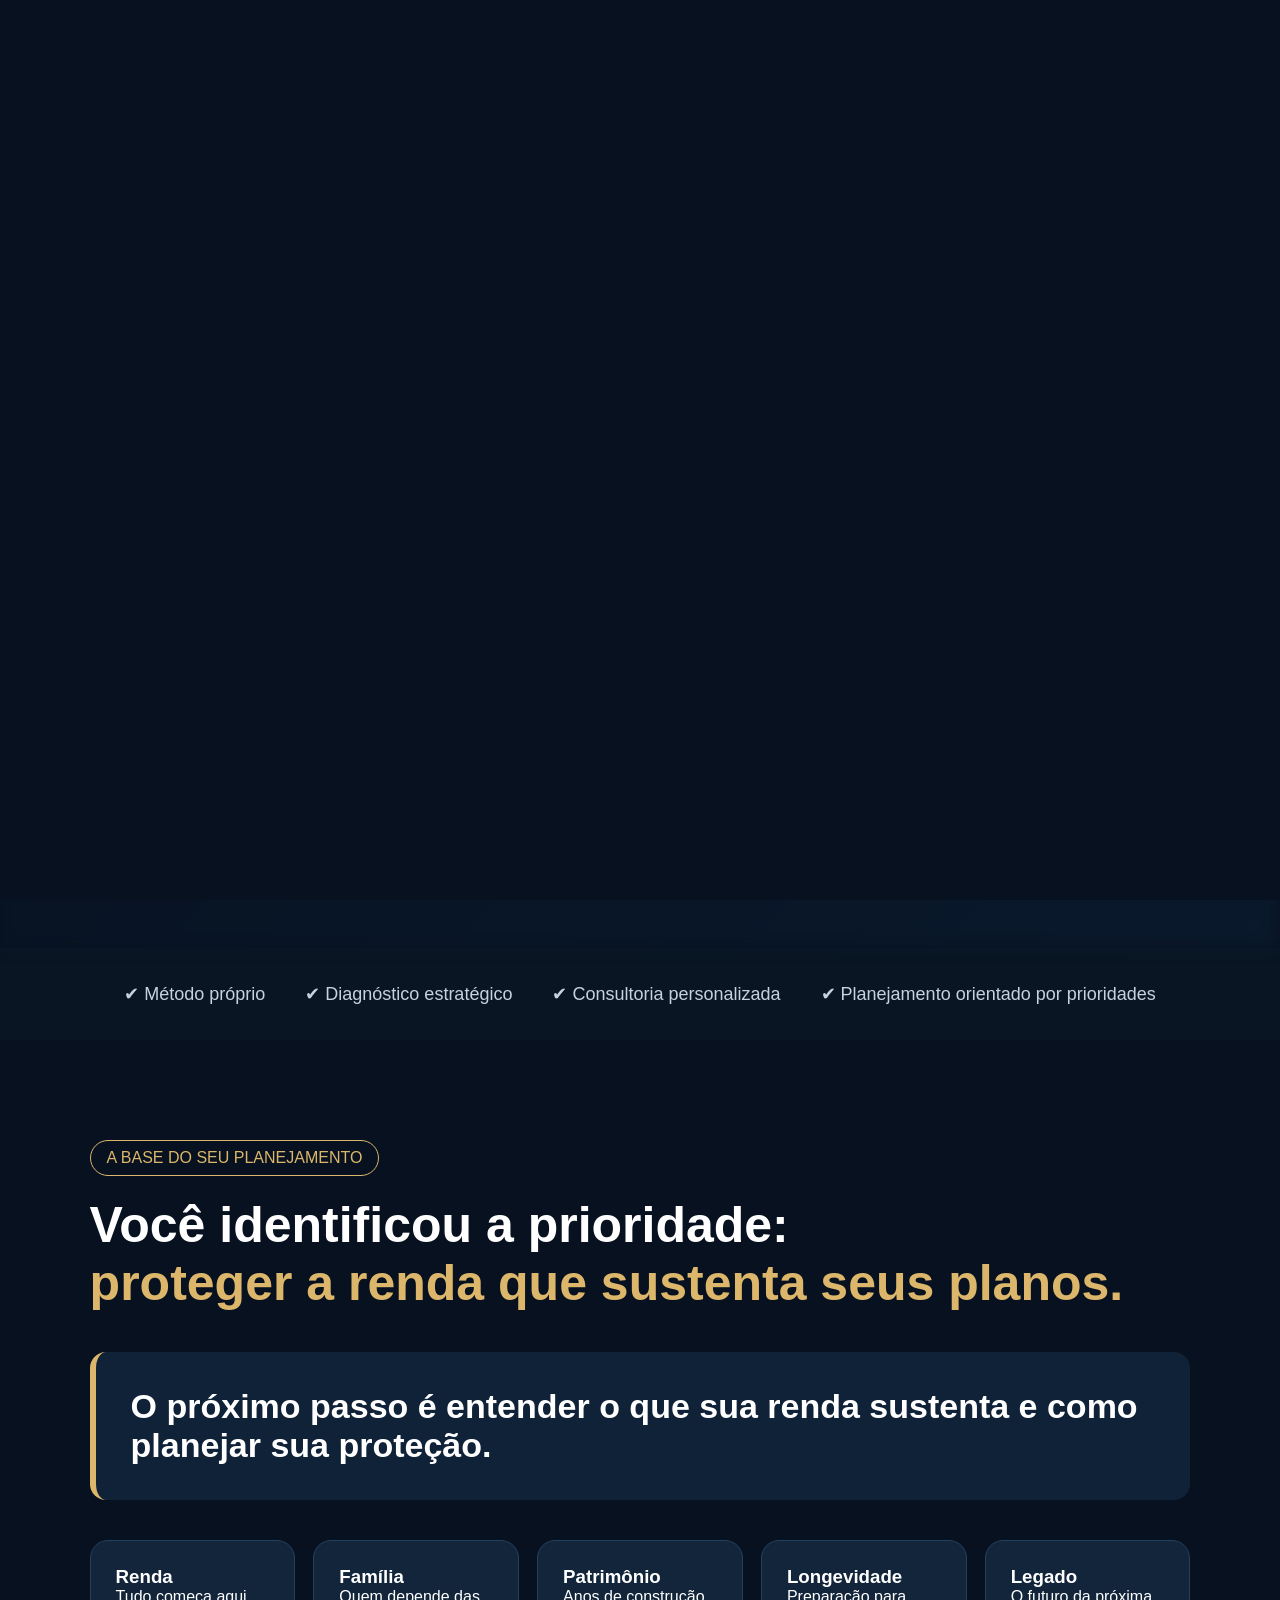
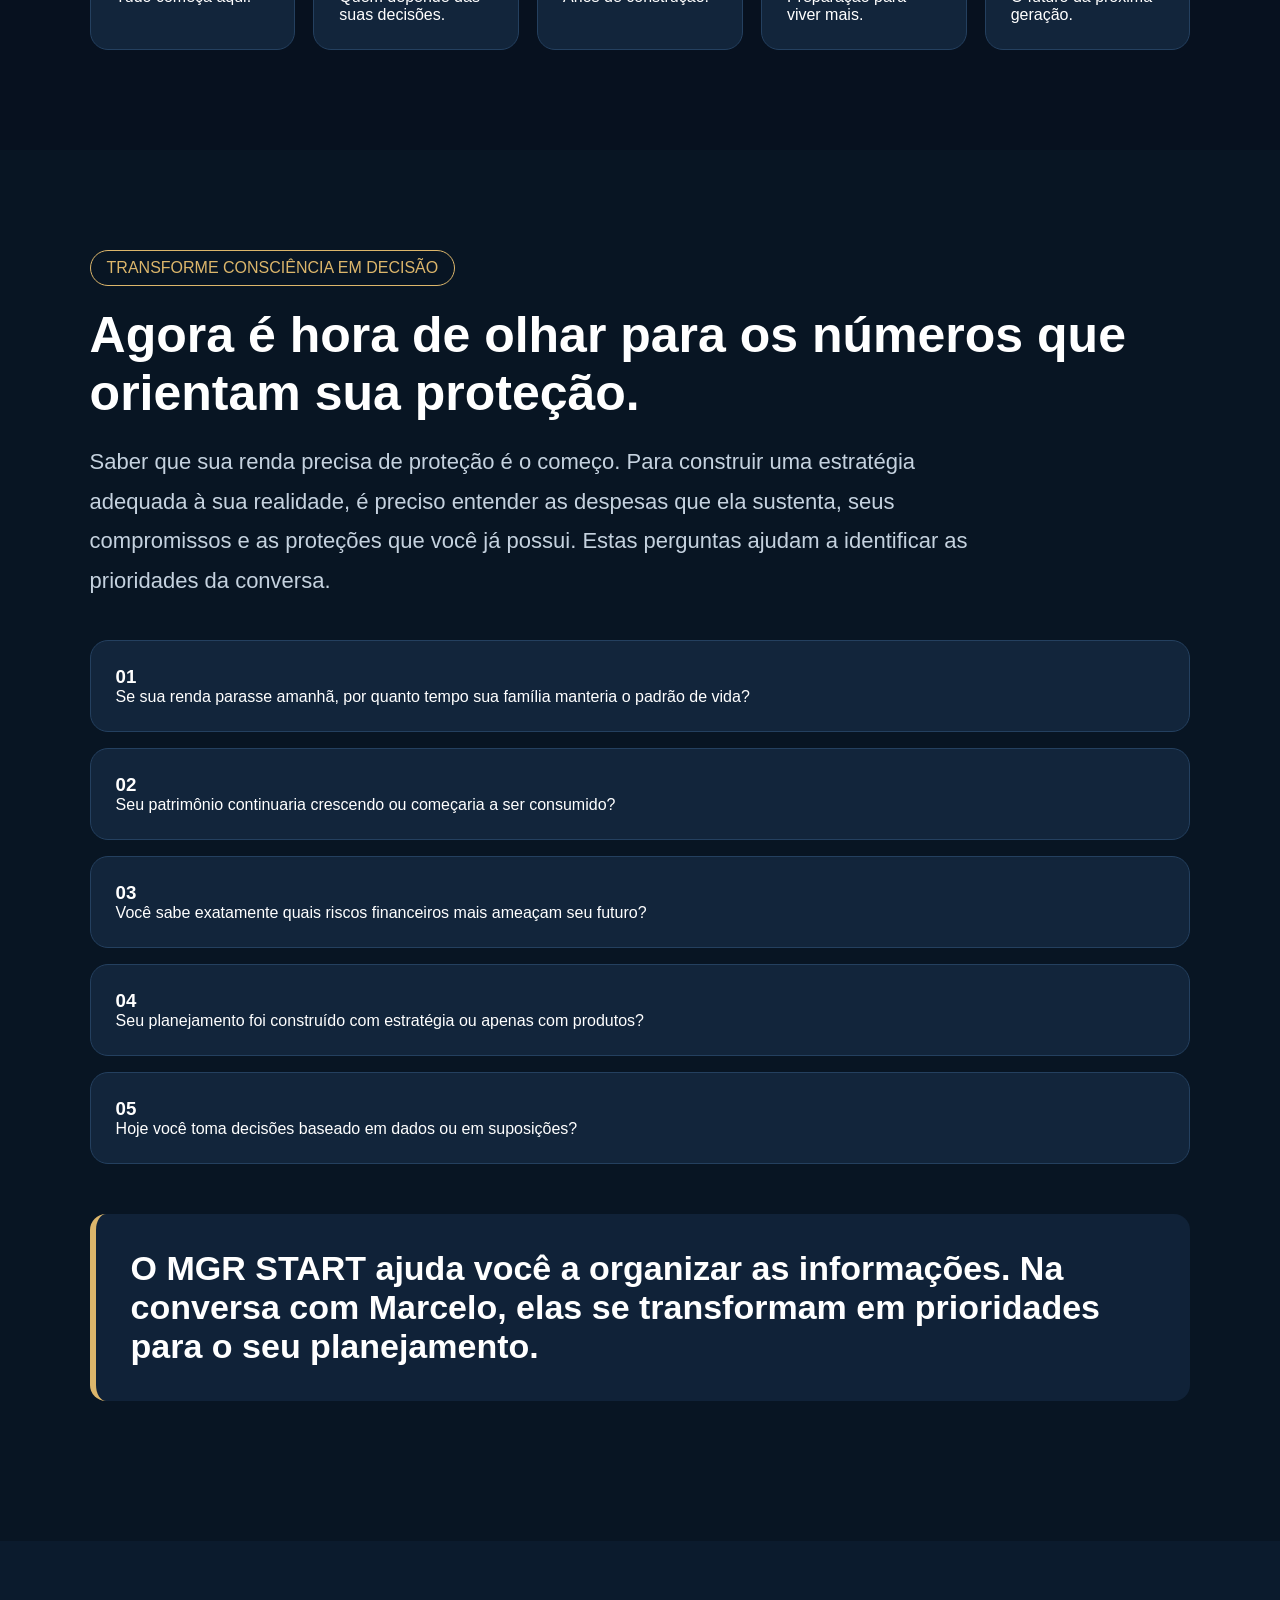
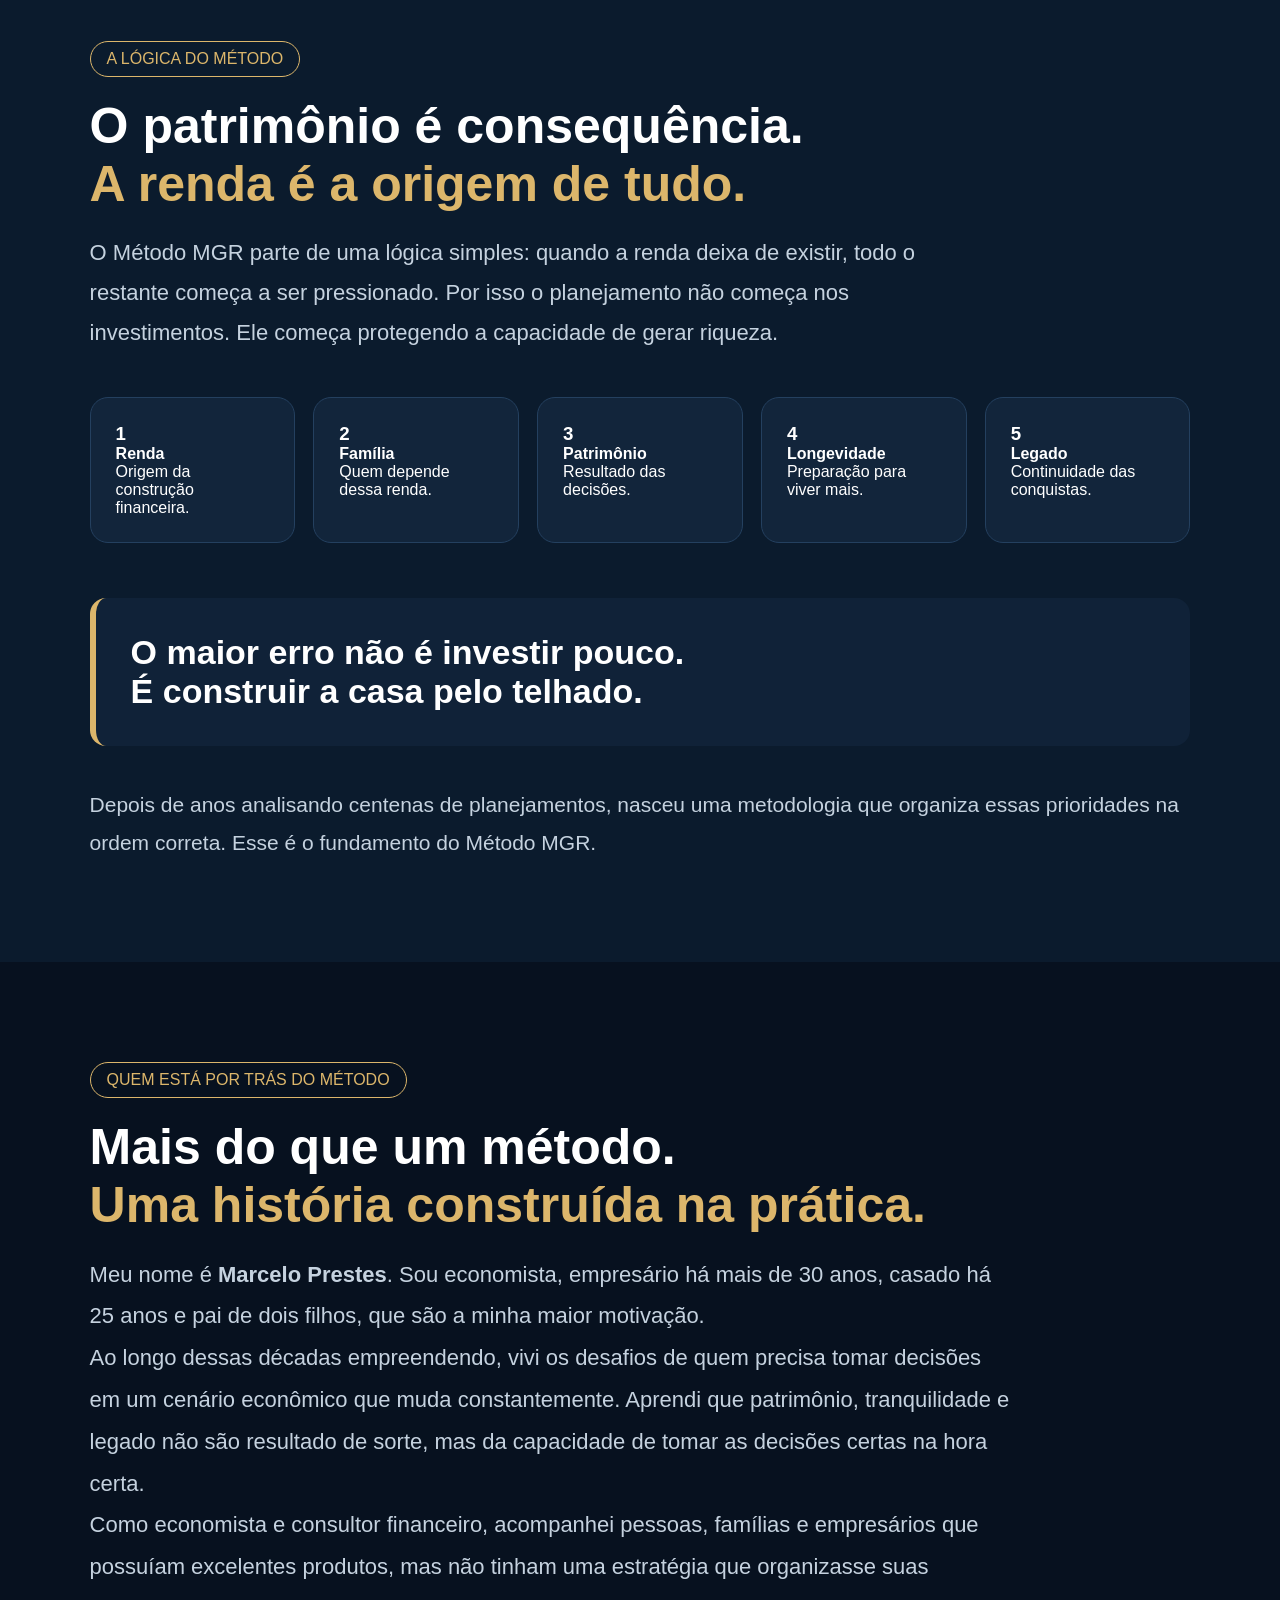
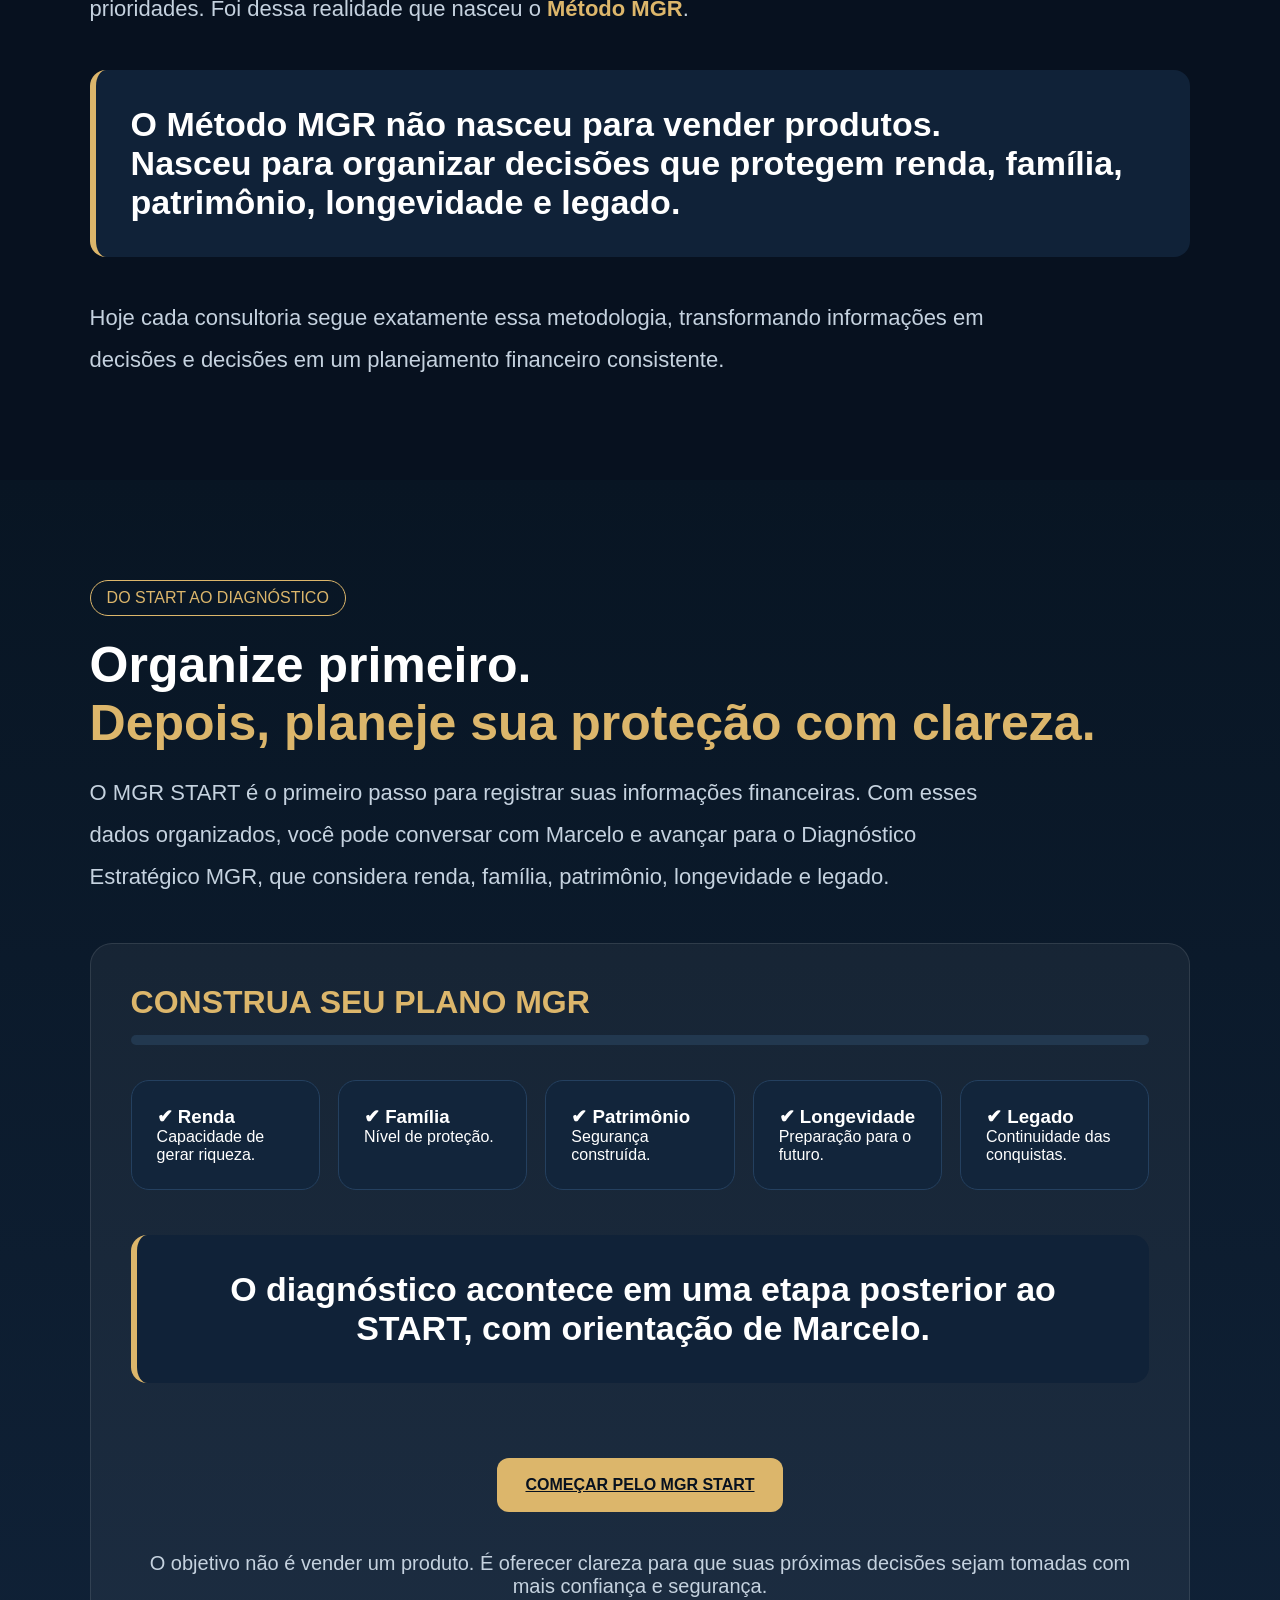
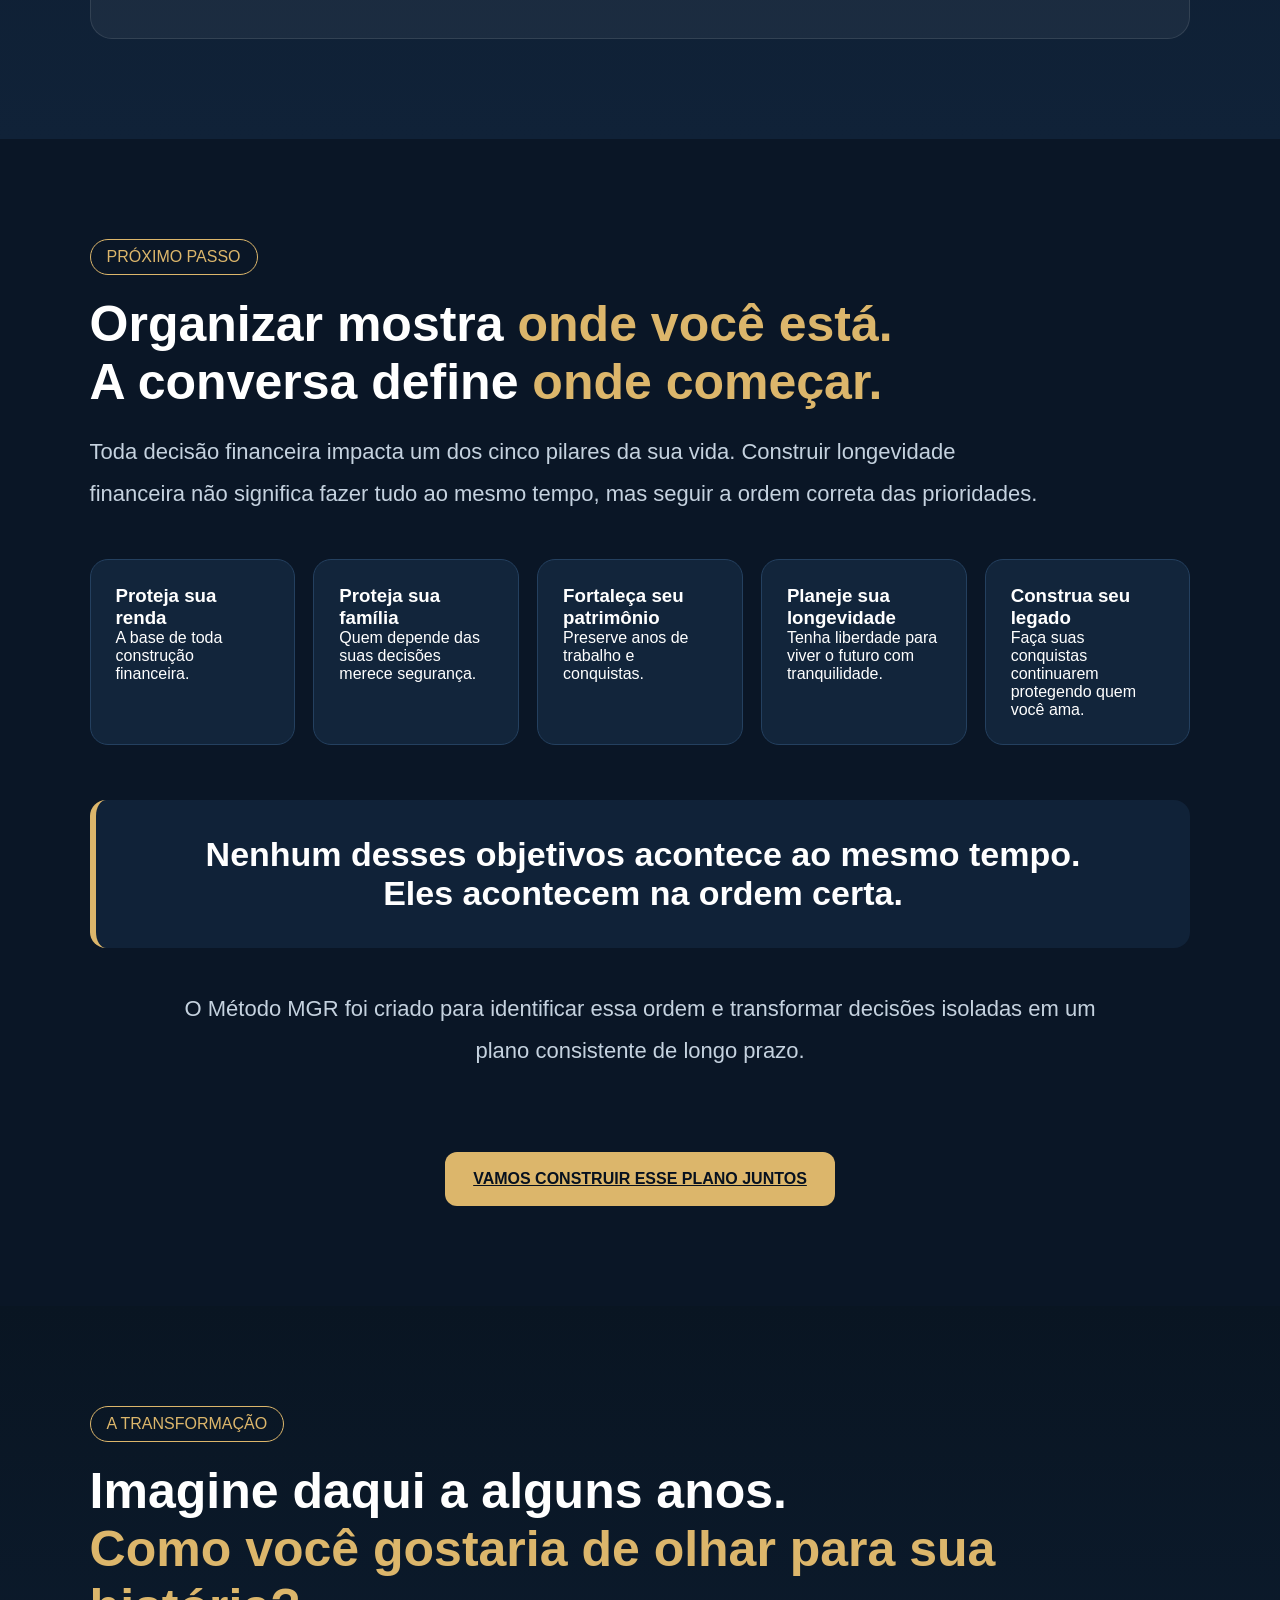
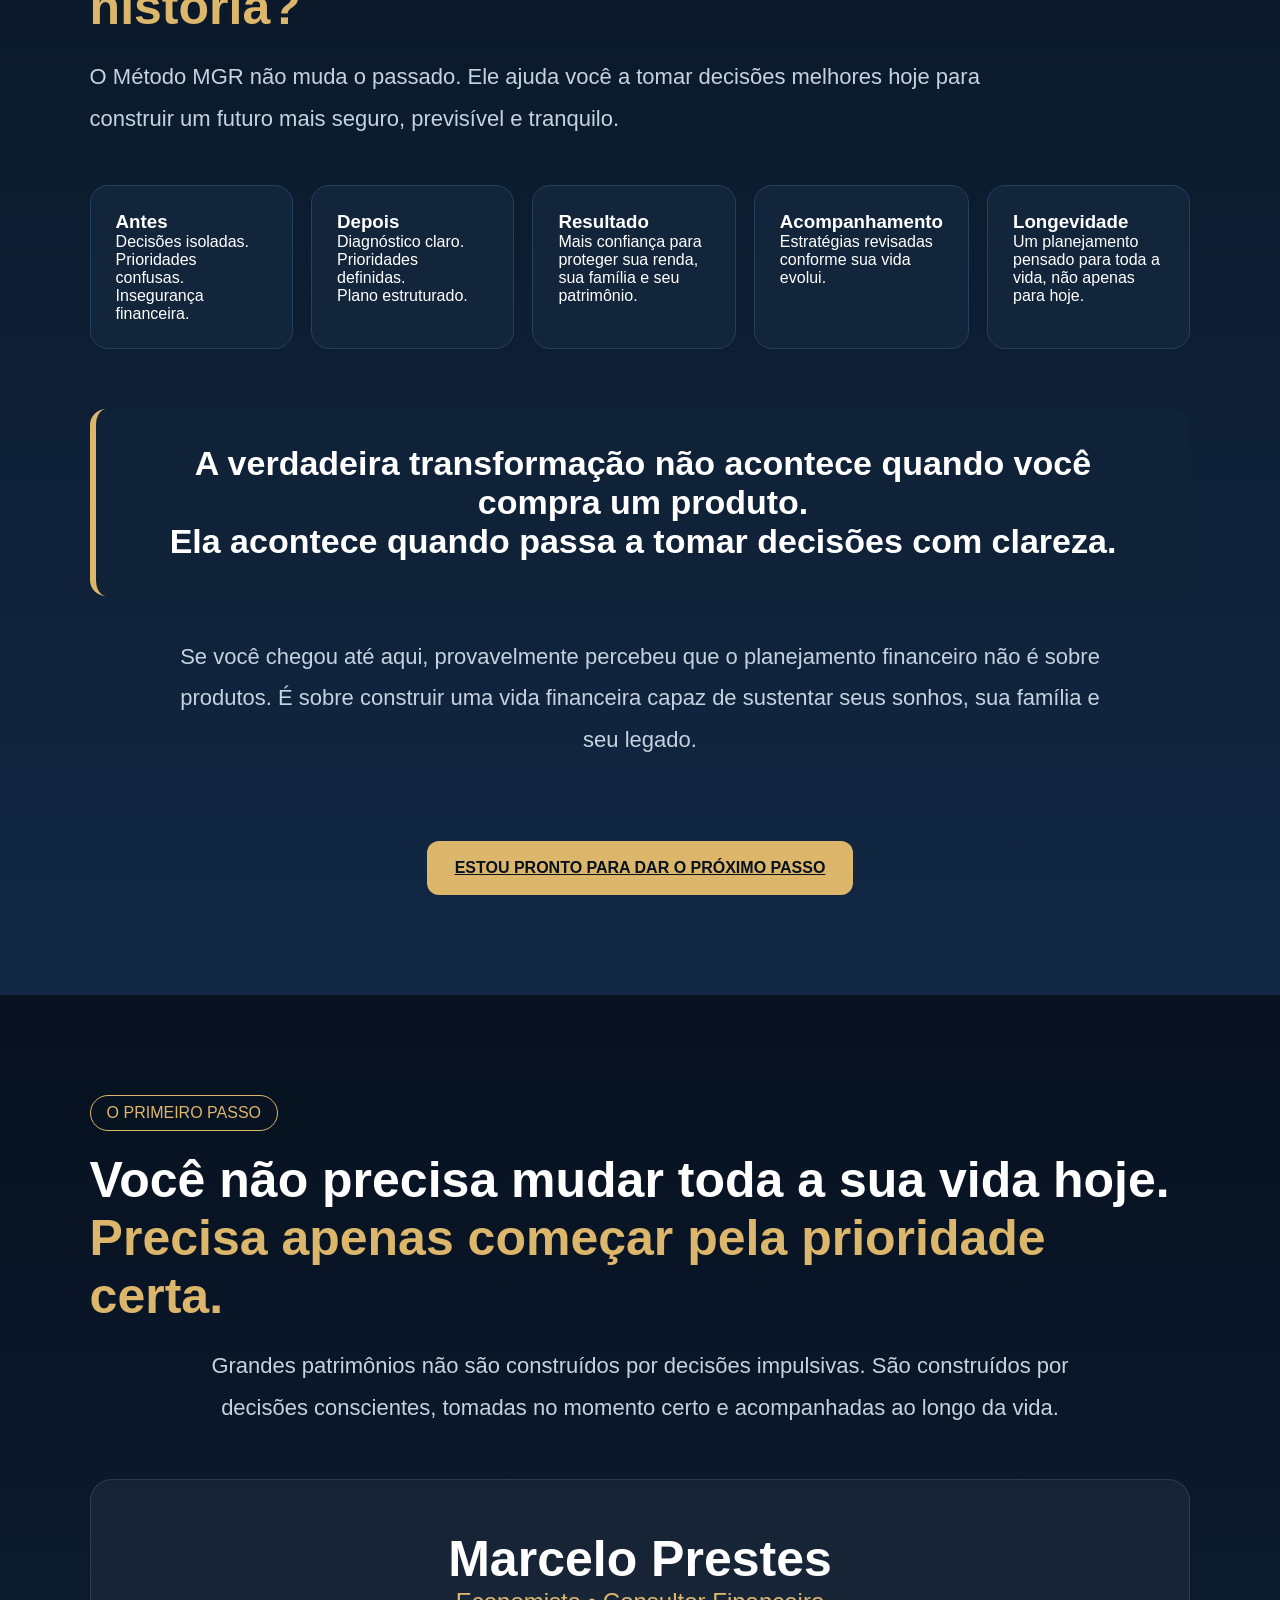
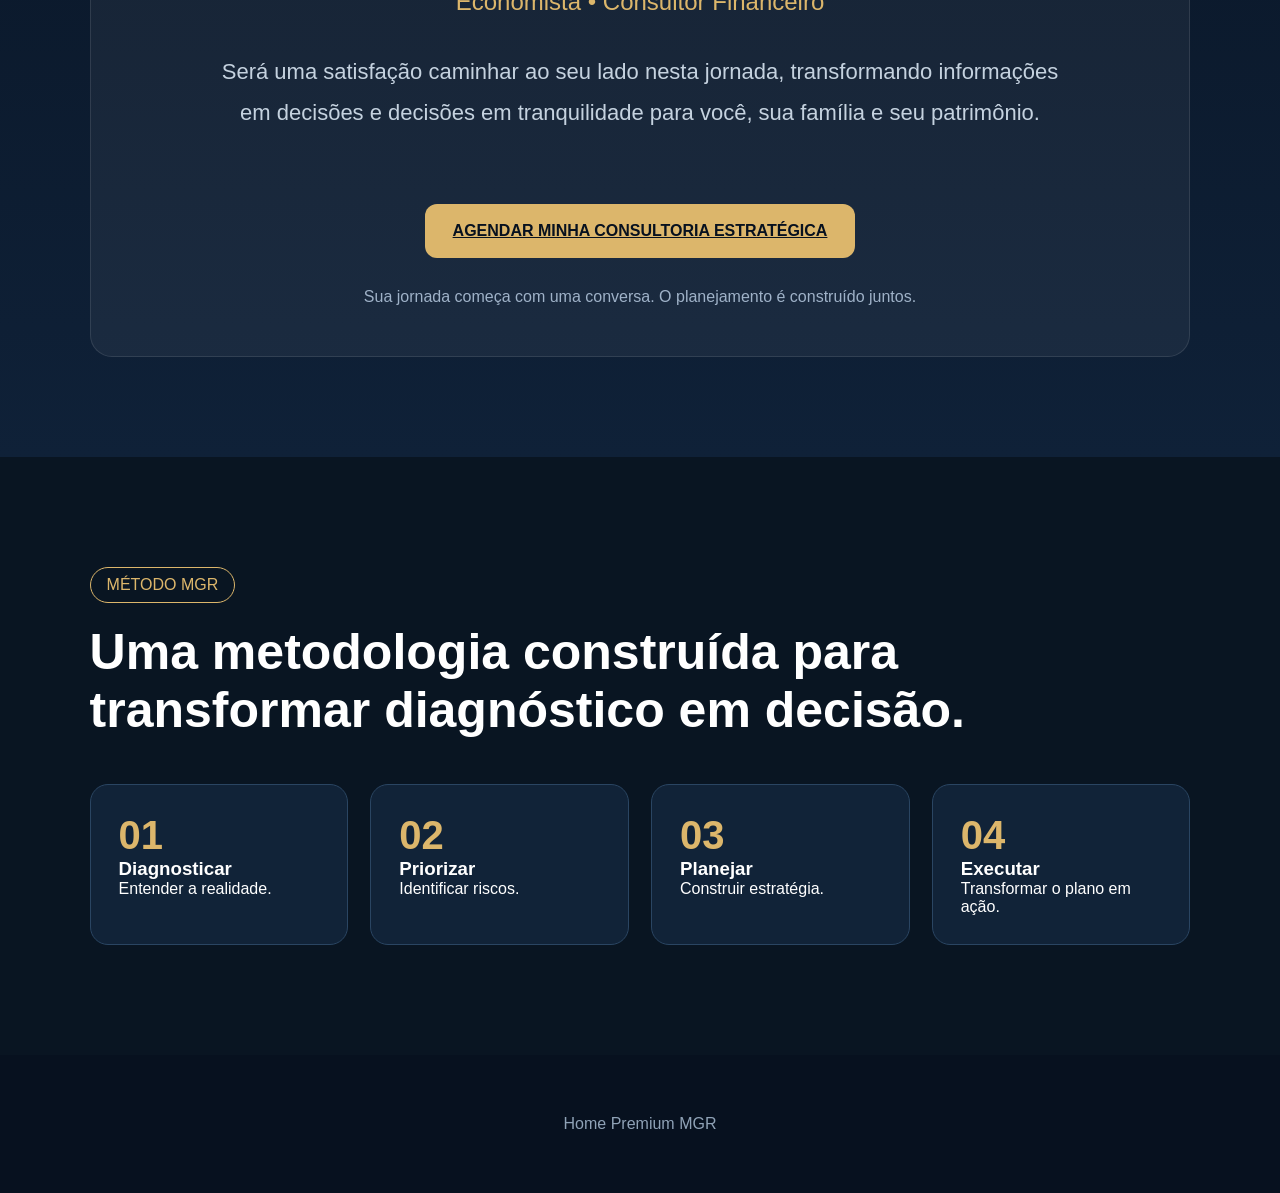
==== commit 9487bfdd: "Add files via upload" ====
--- a/index.html
+++ b/index.html
@@ -4,7 +4,7 @@
 <head>
 <meta charset="utf-8"/>
 <meta content="width=device-width,initial-scale=1" name="viewport"/>
-<title>MGR Home Premium - Build 011.4 | Acesso Pendente Após Validação</title>
+<title>Método MGR | Organize suas finanças e proteja sua renda</title>
 <style>
 *{margin:0;padding:0;box-sizing:border-box}
 body{font-family:Arial,sans-serif;background:#07111f;color:#fff}
@@ -16,6 +16,9 @@
 .hero h1{font-size:64px;line-height:1.05}
 .hero p{margin-top:22px;font-size:20px;color:#c5d2df;line-height:1.8}
 .btn{display:inline-block;margin-top:35px;background:#dcb66b;color:#07111f;padding:18px 28px;border-radius:12px;font-weight:bold}
+.btn-secondary{background:transparent;color:#dcb66b;border:1px solid #dcb66b;text-decoration:none}
+.hero-actions{display:flex;align-items:center;gap:14px;flex-wrap:wrap}
+.hero-actions .btn{margin-top:28px;text-decoration:none}
 .panel{background:rgba(255,255,255,.05);border:1px solid rgba(255,255,255,.1);border-radius:22px;padding:28px}
 .score{font-size:72px;color:#dcb66b;font-weight:bold}
 .bar{height:10px;background:#22384f;border-radius:10px;margin:14px 0;overflow:hidden}
@@ -156,13 +159,13 @@
 <a href='#historia' style='color:#fff;text-decoration:none'>Minha História</a>
 <a href='#diagnostico' style='color:#fff;text-decoration:none'>Diagnóstico</a>
 <a href='https://instagram.com/marceloprestes.economista' target='_blank' style='color:#dcb66b;text-decoration:none'>Instagram</a>
-<a href='https://wa.me/5514996575019?text=Olá%20Marcelo!%20Conheci%20o%20Método%20MGR%20e%20gostaria%20de%20agendar%20uma%20consultoria.' target='_blank' style='background:#dcb66b;color:#07111f;padding:8px 14px;border-radius:8px;text-decoration:none;font-weight:bold'>WhatsApp</a>
+<a href='https://wa.me/5514996575019?text=Ol%C3%A1%2C%20Marcelo!%20Vi%20seu%20conte%C3%BAdo%20sobre%20prote%C3%A7%C3%A3o%20da%20renda%20e%20quero%20conversar%20sobre%20minha%20situa%C3%A7%C3%A3o.' target='_blank' rel='noopener' style='background:#dcb66b;color:#07111f;padding:8px 14px;border-radius:8px;text-decoration:none;font-weight:bold'>Falar com Marcelo</a>
 </nav></header>
 <section id="home" class="hero">
 <div>
-<h1>Planejamento financeiro inteligente.<br/>Proteção patrimonial estratégica.<br/><span class="gold">Construa sua longevidade financeira.</span></h1>
-<p>Você protege o que construiu. Mas já olhou para a renda que sustenta tudo isso? O Método MGR ajuda você a organizar sua realidade financeira e transformar decisões em uma estratégia de proteção da renda, da família, do patrimônio e do futuro.</p>
-<a class="btn" href="#" onclick="abrirModal('diagnostico');return false;">DAR O PRIMEIRO PASSO</a>
+<h1>Sua renda sustenta o que você construiu.<br/><span class="gold">Vamos planejar como protegê-la.</span></h1>
+<p>Você já sabe por que proteger sua capacidade de gerar renda é importante. O Método MGR ajuda a organizar seus números, identificar prioridades e construir uma estratégia para você, sua família e seu patrimônio. Comece pelo MGR START ou converse diretamente com Marcelo.</p>
+<div class="hero-actions"><a class="btn" href="#" onclick="abrirModal('start');return false;">COMEÇAR PELO MGR START</a><a class="btn btn-secondary" href="https://wa.me/5514996575019?text=Ol%C3%A1%2C%20Marcelo!%20Vi%20seu%20conte%C3%BAdo%20sobre%20prote%C3%A7%C3%A3o%20da%20renda%20e%20quero%20conversar%20sobre%20minha%20situa%C3%A7%C3%A3o." target="_blank" rel="noopener">QUERO FALAR COM MARCELO</a></div>
 </div>
 <div class="panel">
 <div style="color:#9fb2c8">MGR ONE • Painel Estratégico</div>
@@ -189,9 +192,9 @@
 </section>
 
 <section class="section">
-<span class="badge">O ESPELHO</span>
-<h2>Você protege seus bens.<br/><span class="gold">Mas protege quem construiu esses bens?</span></h2>
-<div class="question">Se amanhã sua capacidade de gerar renda desaparecesse, seu patrimônio permaneceria protegido?</div>
+<span class="badge">A BASE DO SEU PLANEJAMENTO</span>
+<h2>Você identificou a prioridade:<br/><span class="gold">proteger a renda que sustenta seus planos.</span></h2>
+<div class="question">O próximo passo é entender o que sua renda sustenta e como planejar sua proteção.</div>
 <div class="cards">
 <div class="card"><h3>Renda</h3><p>Tudo começa aqui.</p></div>
 <div class="card"><h3>Família</h3><p>Quem depende das suas decisões.</p></div>
@@ -201,12 +204,12 @@
 </div>
 </section>
 <section class="section" style="background:#081523">
-<span class="badge">DIAGNÓSTICO INVISÍVEL</span>
-<h2>Talvez o maior risco financeiro seja aquele que você nunca mediu.</h2>
+<span class="badge">TRANSFORME CONSCIÊNCIA EM DECISÃO</span>
+<h2>Agora é hora de olhar para os números que orientam sua proteção.</h2>
 <p style="max-width:900px;color:#c5d2df;font-size:22px;line-height:1.8">
-A maioria das pessoas acredita que possui um planejamento financeiro. Na prática,
-possui apenas produtos financeiros adquiridos ao longo da vida. Antes de falar em soluções,
-o Método MGR convida você a responder mentalmente algumas perguntas.
+Saber que sua renda precisa de proteção é o começo. Para construir uma estratégia adequada à sua realidade,
+é preciso entender as despesas que ela sustenta, seus compromissos e as proteções que você já possui.
+Estas perguntas ajudam a identificar as prioridades da conversa.
 </p>
 <div class="cards" style="grid-template-columns:1fr;gap:16px;margin-top:40px">
 <div class="card"><h3>01</h3><p>Se sua renda parasse amanhã, por quanto tempo sua família manteria o padrão de vida?</p></div>
@@ -216,8 +219,7 @@
 <div class="card"><h3>05</h3><p>Hoje você toma decisões baseado em dados ou em suposições?</p></div>
 </div>
 <div class="question" style="margin-top:50px">
-Quem responde essas perguntas com segurança normalmente já possui um método.
-Quem não consegue respondê-las ainda está tomando decisões no escuro.
+O MGR START ajuda você a organizar as informações. Na conversa com Marcelo, elas se transformam em prioridades para o seu planejamento.
 </div>
 </section>
 <section class="section" style="background:#0b1b2d">
@@ -271,15 +273,15 @@
 </p>
 </section>
 <section id="diagnostico" class="section" style="background:linear-gradient(180deg,#081523,#102238)">
-<span class="badge">SEU PLANO DE LONGEVIDADE FINANCEIRA</span>
-<h2>Chegou o momento de descobrir<br/><span class="gold">como está a sua realidade financeira.</span></h2>
+<span class="badge">DO START AO DIAGNÓSTICO</span>
+<h2>Organize primeiro.<br/><span class="gold">Depois, planeje sua proteção com clareza.</span></h2>
 <p style="max-width:920px;color:#c5d2df;font-size:22px;line-height:1.9">
-Até aqui você refletiu sobre sua realidade. Agora chegou a hora de transformá-la em dados.
-O MGR ONE conduz um diagnóstico estratégico que revela, de forma simples e objetiva,
-como estão os cinco pilares que sustentam sua longevidade financeira.
+O MGR START é o primeiro passo para registrar suas informações financeiras. Com esses dados organizados,
+você pode conversar com Marcelo e avançar para o Diagnóstico Estratégico MGR, que considera
+renda, família, patrimônio, longevidade e legado.
 </p>
 <div class="panel" style="margin-top:45px;padding:40px">
-<div style="font-size:32px;font-weight:bold;color:#dcb66b">DESCUBRA SEU ÍNDICE MGR</div>
+<div style="font-size:32px;font-weight:bold;color:#dcb66b">CONSTRUA SEU PLANO MGR</div>
 <div class="bar"><div class="fill" style="width:0%"></div></div>
 <div class="cards" style="margin-top:35px">
 <div class="card"><h3>✔ Renda</h3><p>Capacidade de gerar riqueza.</p></div>
@@ -289,10 +291,10 @@
 <div class="card"><h3>✔ Legado</h3><p>Continuidade das conquistas.</p></div>
 </div>
 <div class="question" style="margin-top:45px;text-align:center">
-Em poucos minutos você conhecerá seu Índice MGR e entenderá quais decisões merecem prioridade.
+O diagnóstico acontece em uma etapa posterior ao START, com orientação de Marcelo.
 </div>
 <div style="text-align:center;margin-top:40px">
-<a class="btn" href="#" onclick="abrirModal('diagnostico');return false;">INICIAR DIAGNÓSTICO MGR ONE</a>
+<a class="btn" href="#" onclick="abrirModal('start');return false;">COMEÇAR PELO MGR START</a>
 </div>
 <p style="margin-top:40px;text-align:center;color:#c5d2df;font-size:20px">
 O objetivo não é vender um produto. É oferecer clareza para que suas próximas decisões sejam tomadas com mais confiança e segurança.
@@ -301,7 +303,7 @@
 </section>
 <section class="section" style="background:#0a1626">
 <span class="badge">PRÓXIMO PASSO</span>
-<h2>Seu diagnóstico mostrou <span class="gold">onde você está.</span><br/>Agora vamos falar sobre <span class="gold">onde você quer chegar.</span></h2>
+<h2>Organizar mostra <span class="gold">onde você está.</span><br/>A conversa define <span class="gold">onde começar.</span></h2>
 <p style="max-width:950px;color:#c5d2df;font-size:22px;line-height:1.9">
 Toda decisão financeira impacta um dos cinco pilares da sua vida. Construir longevidade financeira
 não significa fazer tudo ao mesmo tempo, mas seguir a ordem correta das prioridades.
@@ -398,8 +400,8 @@
 
 <div id="overlay" onclick="fecharModal()" style="display:none;position:fixed;inset:0;background:rgba(0,0,0,.75);z-index:9998"></div>
 <div id="modalLead" style="display:none;position:fixed;left:50%;top:50%;transform:translate(-50%,-50%);width:min(92%,520px);background:#0f2138;border:1px solid #dcb66b;border-radius:18px;padding:28px;z-index:9999;color:#fff">
-<h2 style="font-size:30px;margin-bottom:10px">Seu primeiro passo no Método MGR</h2>
-<p style="color:#c5d2df;margin-bottom:20px">Preencha seus dados e valide seu e-mail para acessar o MGR START. Comece organizando sua realidade financeira; depois, você poderá avançar para o Diagnóstico Estratégico MGR.</p>
+<h2 style="font-size:30px;margin-bottom:10px">Comece pelo MGR START</h2>
+<p style="color:#c5d2df;margin-bottom:20px">Organize suas informações financeiras no primeiro passo do Método MGR. Cadastre-se e valide seu e-mail. O acesso ao START depende de autorização de Marcelo; depois você poderá avançar para o Diagnóstico Estratégico MGR.</p>
 <form id="leadForm" autocomplete="off">
 <input id="nome" autocomplete="new-password" placeholder="Nome completo" style="width:100%;padding:14px;margin:8px 0;border-radius:8px;border:none">
 <input id="fone" autocomplete="off" placeholder="WhatsApp" style="width:100%;padding:14px;margin:8px 0;border-radius:8px;border:none">
@@ -507,6 +509,7 @@
  localStorage.removeItem('mgr_start_token_expira_em');
  localStorage.removeItem('mgr_lead_aguardando_validacao');
  localStorage.removeItem('mgr_lead_temp');
+ try{const u=new URL(window.location.href);u.searchParams.delete('validacao');history.replaceState(null,document.title,u.pathname+u.search+u.hash);}catch(e){}
  document.getElementById('modalValidacao').style.display='none';
  document.getElementById('overlay').style.display='none';
  document.getElementById('mgrStartPendente').style.display='flex';
@@ -534,6 +537,13 @@
  setTimeout(()=>document.getElementById('codigoEmail').focus(),50);
 }
 
+async function fetchValidacaoComPrazo(url,options){
+ const controller=new AbortController();
+ const timer=setTimeout(()=>controller.abort(),15000);
+ try{return await fetch(url,{...options,signal:controller.signal});}
+ finally{clearTimeout(timer);}
+}
+
 async function validarCodigoEmail(){
  const lead=window.mgrLeadPendenteValidacao;
  const campo=document.getElementById('codigoEmail');
@@ -553,11 +563,11 @@
 
  btn.disabled=true;
  btn.textContent='VALIDANDO...';
- msg.textContent='';
+ msg.textContent='Confirmando seu código...';
 
  try{
 
-  const resp=await fetch(
+  const resp=await fetchValidacaoComPrazo(
    "https://api.mgrplanejamento.com.br/leads/validar-email",
    {
     method:"POST",
@@ -572,7 +582,10 @@
   const json=await resp.json();
 
   if(!resp.ok||json.success===false){
-   throw new Error(json.message||json.error||'Código inválido.');
+   const detalhe=String(json.error||json.data?.error||json.data?.message||json.message||'').trim();
+   throw new Error(detalhe && detalhe.toUpperCase()!=='OK'
+    ? detalhe
+    : 'Não foi possível confirmar este código. Se o e-mail já aparece como Validado no CRM, não repita a validação; o acesso ao START depende de autorização.');
   }
 
   /*
@@ -582,7 +595,10 @@
   const dados=json.data||json;
 
   if(dados.validado===false){
-   throw new Error(json.message||dados.message||'Código inválido.');
+   const detalhe=String(dados.error||dados.message||json.error||'').trim();
+   throw new Error(detalhe && detalhe.toUpperCase()!=='OK'
+    ? detalhe
+    : 'O servidor não confirmou este código. Verifique se o e-mail já consta como Validado no CRM antes de solicitar outro código.');
   }
 
   localStorage.setItem(
@@ -595,6 +611,8 @@
    })
   );
 
+  msg.textContent='E-mail validado. Verificando a autorização do MGR START...';
+
   /*
    * Guarda a credencial da sessão MGR START.
    */
@@ -618,7 +636,7 @@
   /*
    * Confirma a sessão diretamente no MGR API.
    */
-  const sessaoResp=await fetch(
+  const sessaoResp=await fetchValidacaoComPrazo(
    "https://api.mgrplanejamento.com.br/start/sessao",
    {
     method:"GET",
@@ -670,7 +688,9 @@
 
  }catch(e){
   console.error(e);
-  msg.textContent=e.message||'Não foi possível validar o código.';
+  msg.textContent=e.name==='AbortError'
+   ? 'A confirmação demorou mais que o esperado. Verifique o status no CRM antes de solicitar outro código.'
+   : e.message||'Não foi possível validar o código.';
  }finally{
   btn.disabled=false;
   btn.textContent='VALIDAR E-MAIL';
@@ -683,6 +703,8 @@
  try{
   const u=new URL(window.location.href);
   const marcado=u.searchParams.get('validacao')==='pendente';
+  // Abrir a Home pelo endereço principal não retoma códigos antigos do navegador.
+  if(!marcado)return false;
   let pendente=null;
 
   const salvo=localStorage.getItem('mgr_lead_aguardando_validacao');
